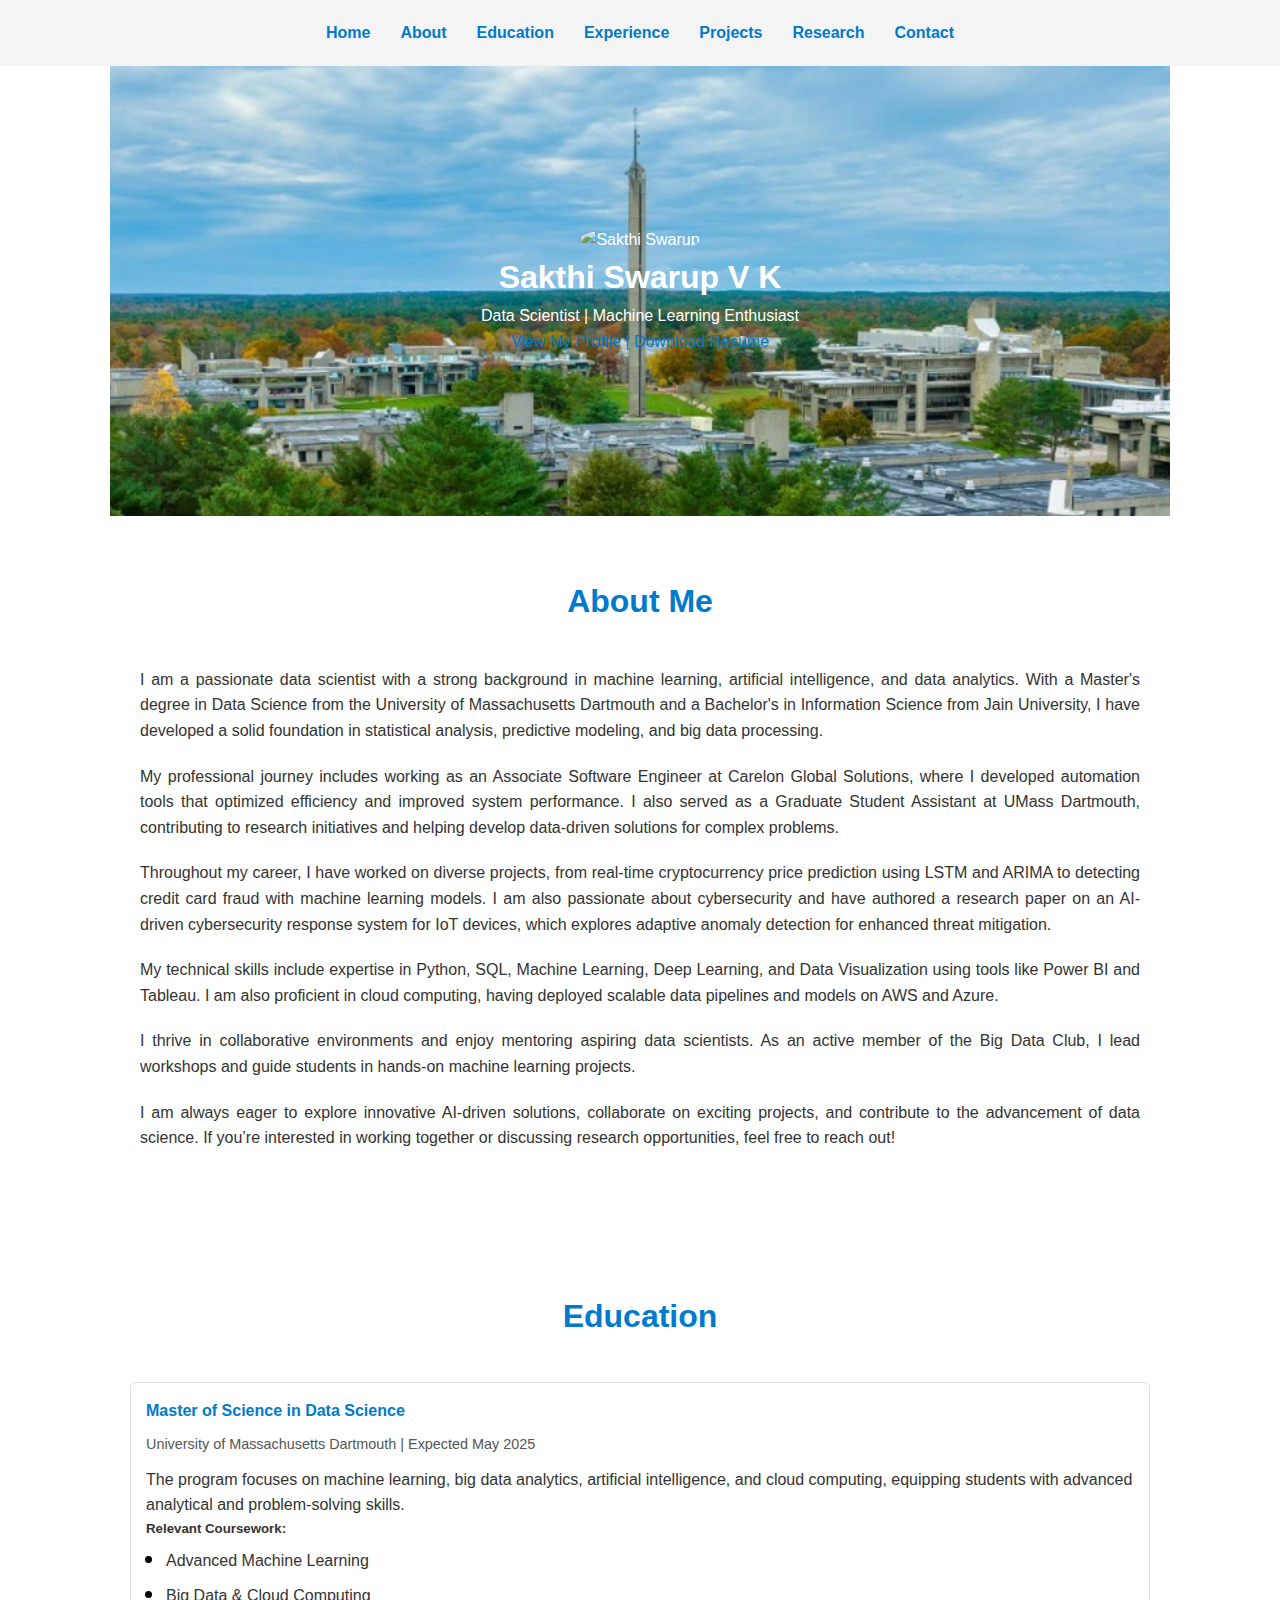
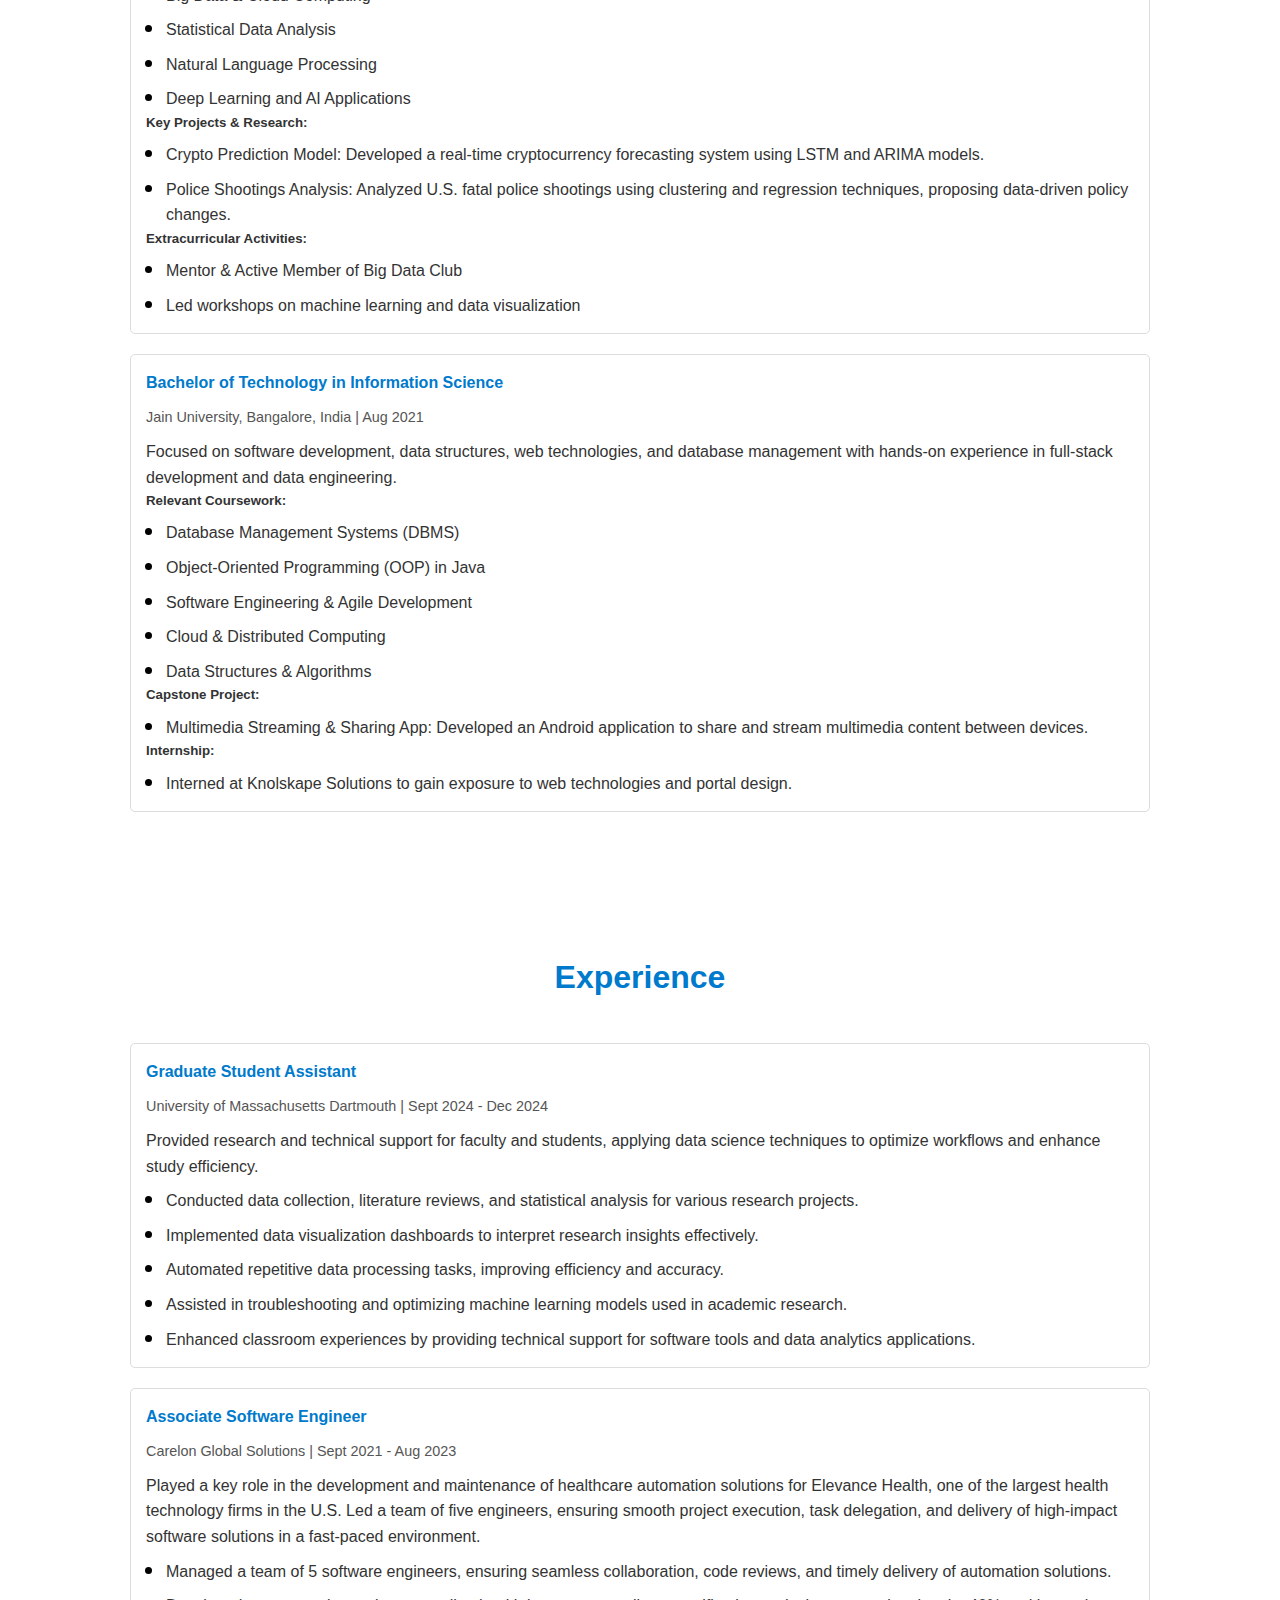
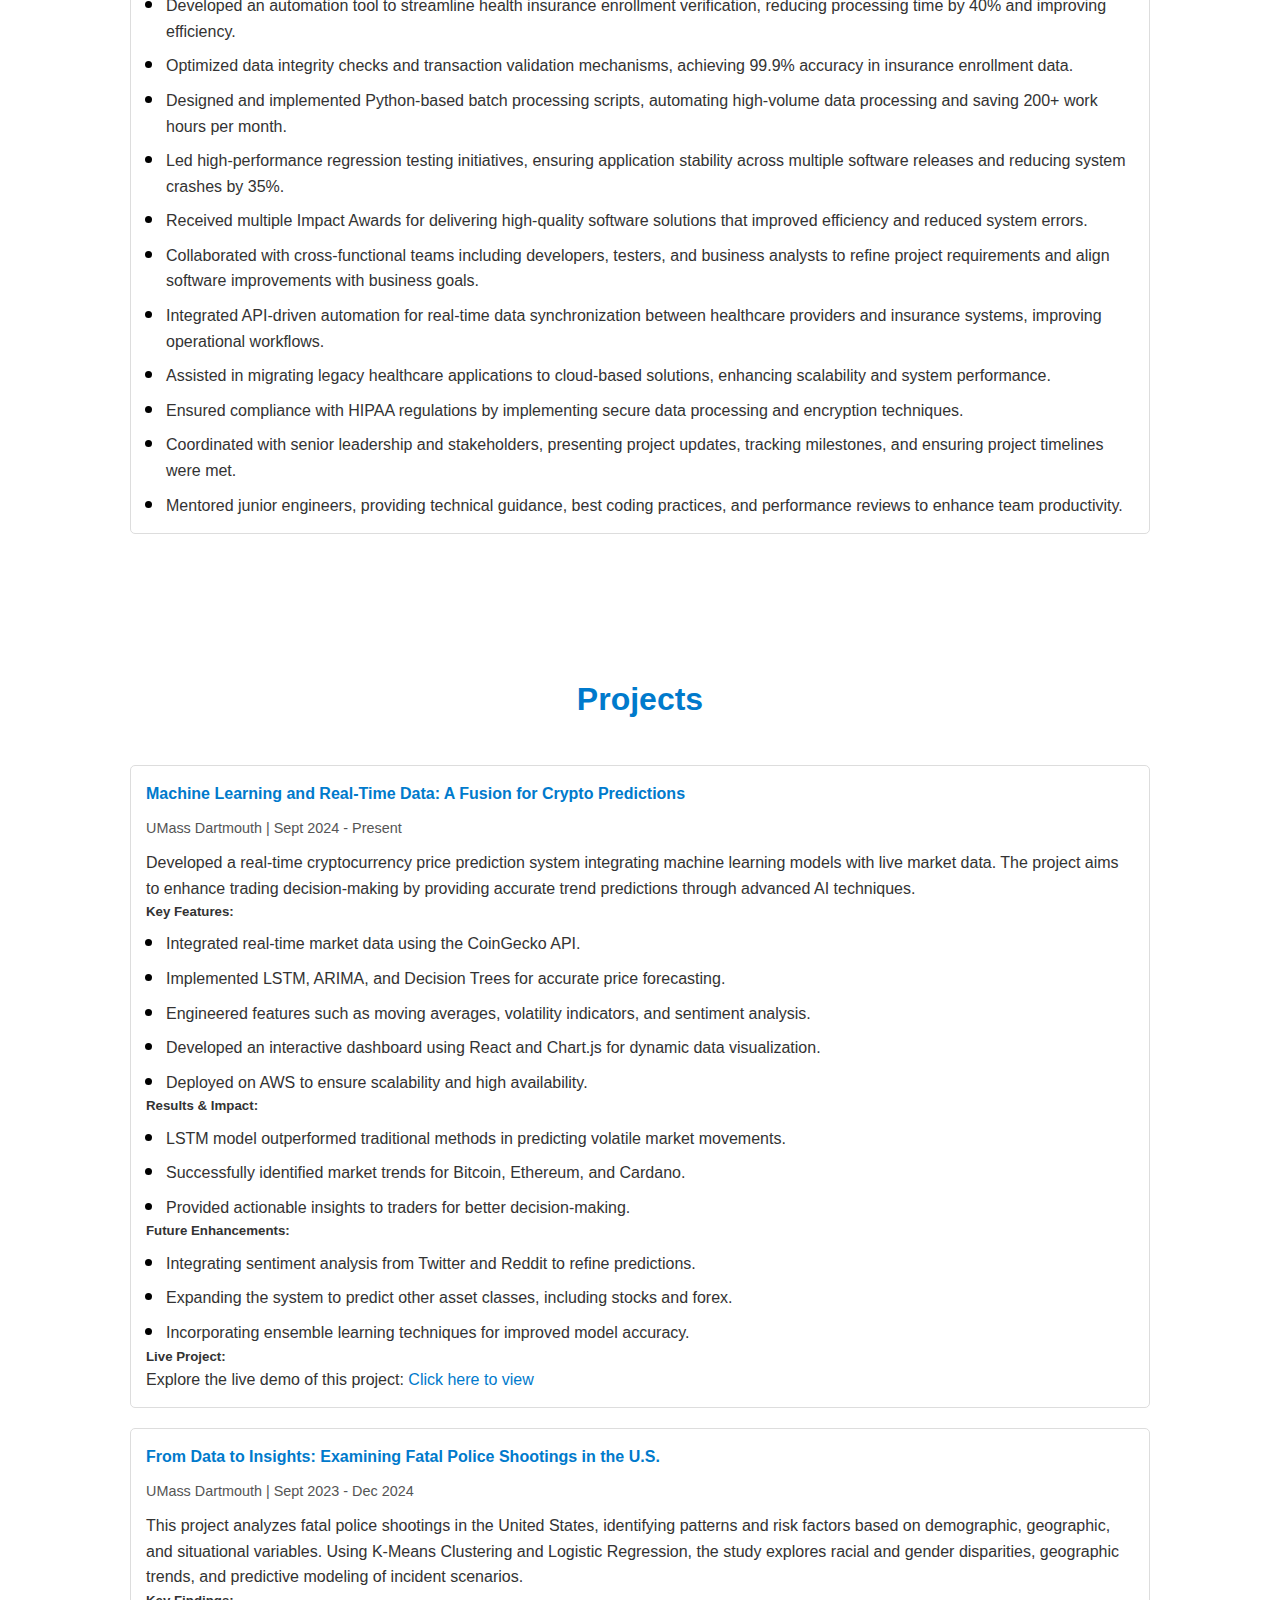
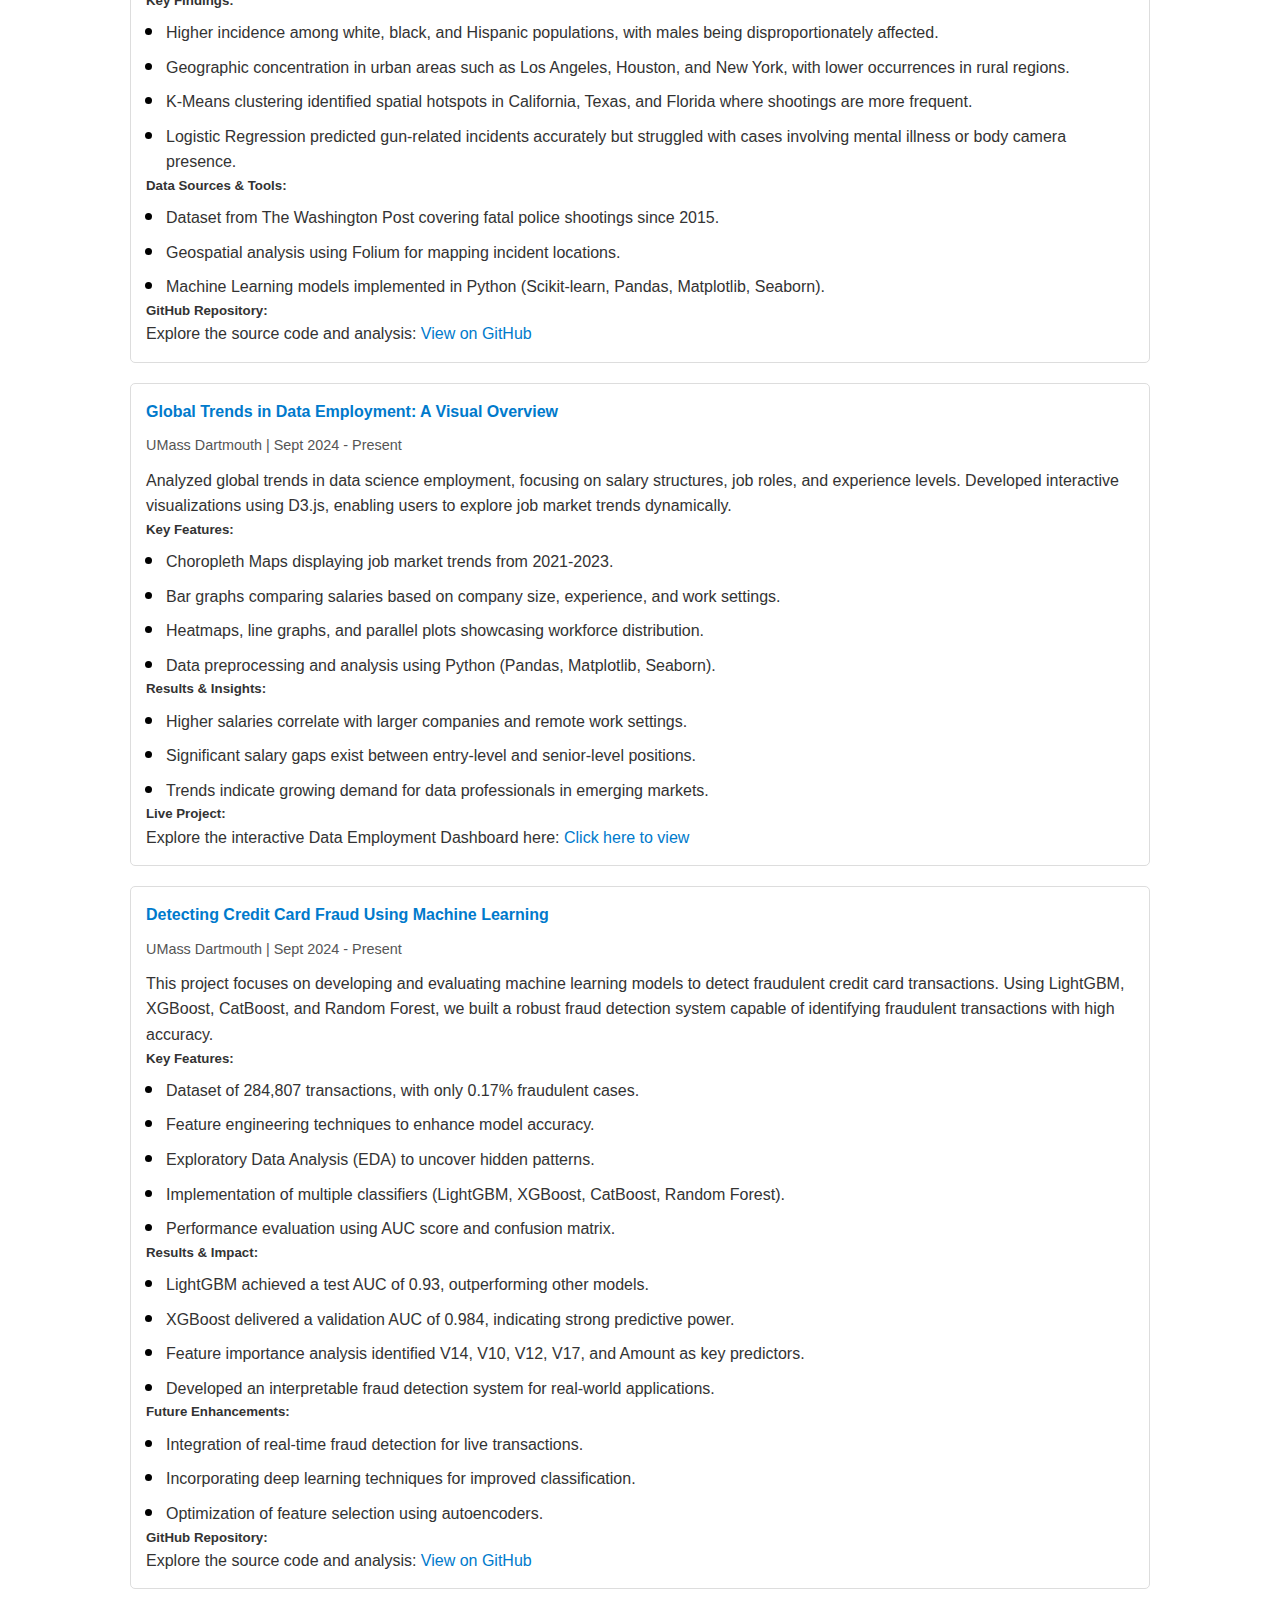
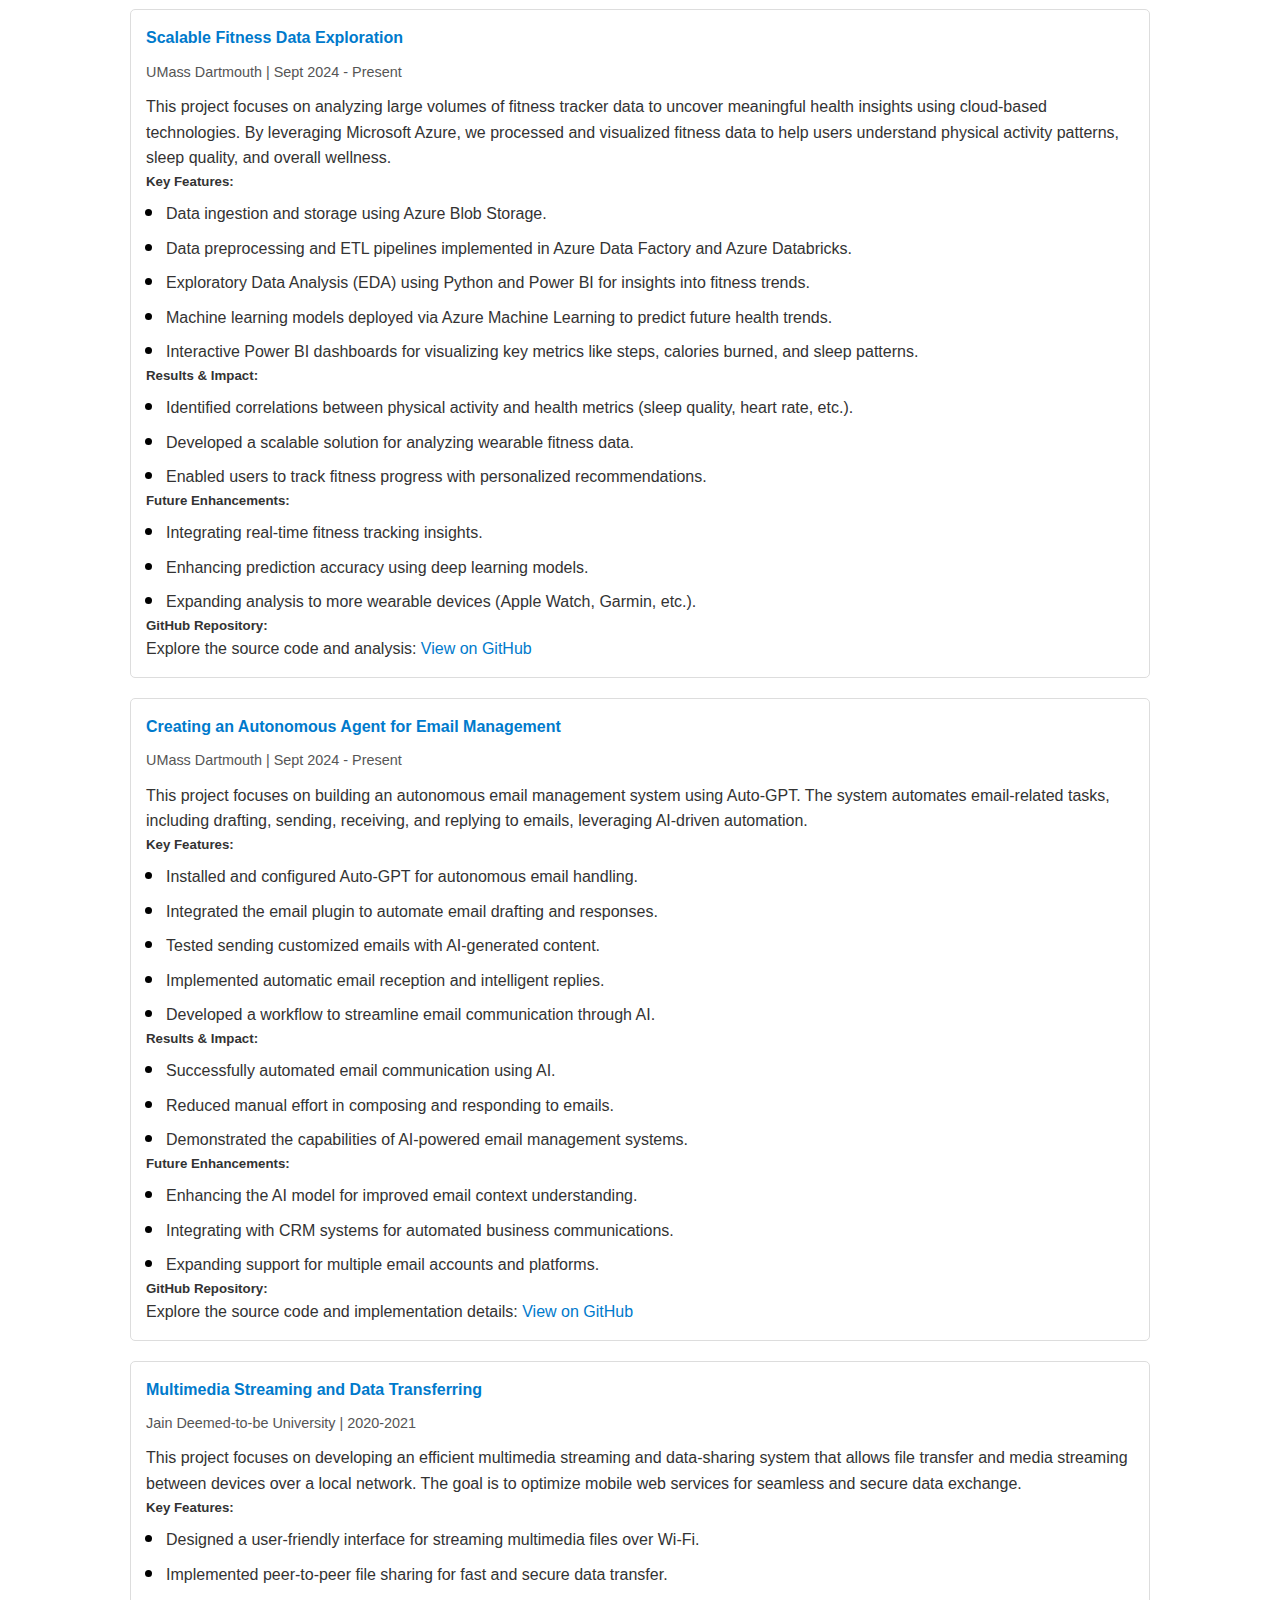
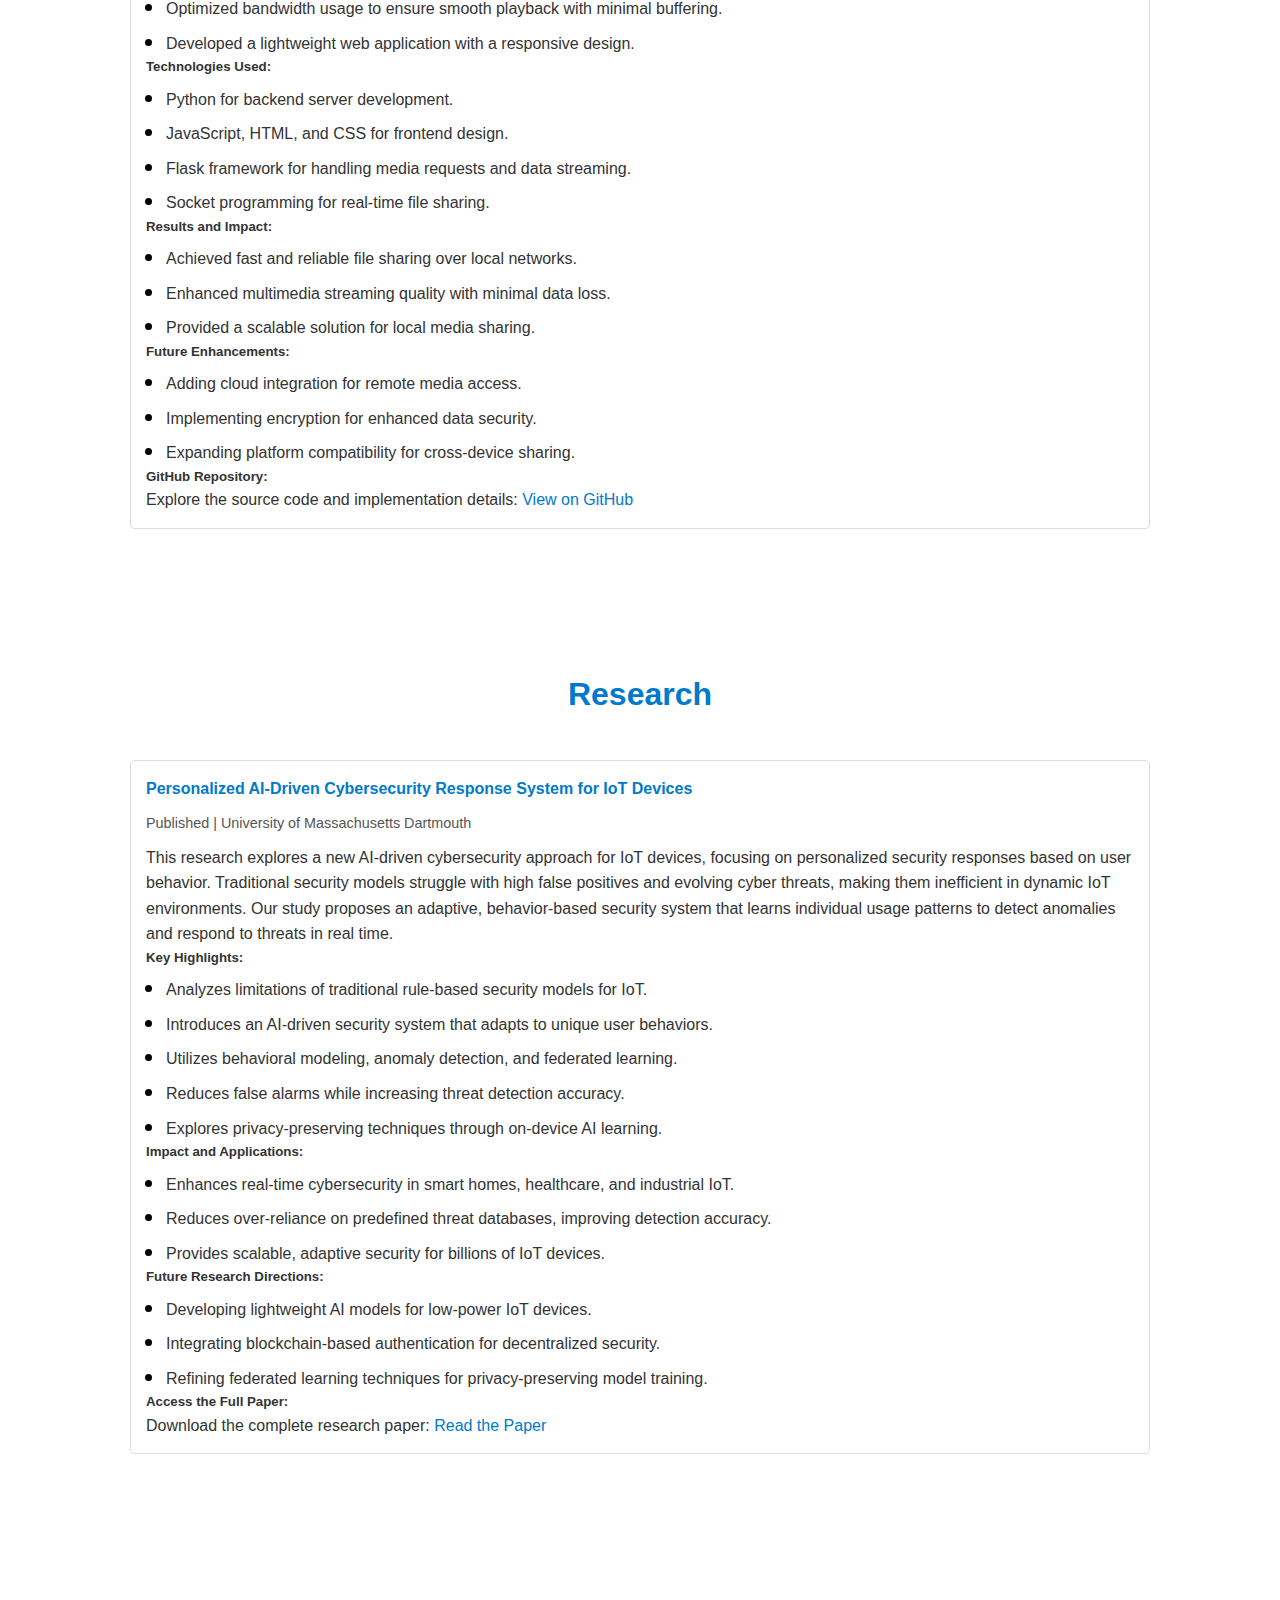
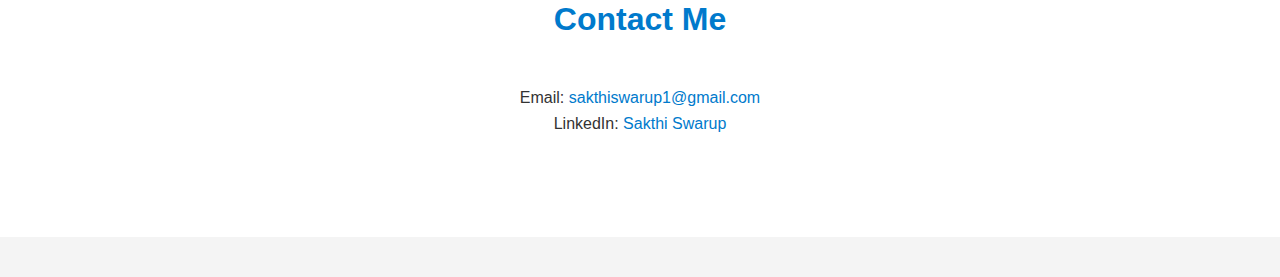
==== index.html @ 108615e3 "2 Commit" ====
<!DOCTYPE html>
<html lang="en">
<head>
  <meta charset="UTF-8" />
  <meta name="viewport" content="width=device-width, initial-scale=1" />
  <title>Sakthi Swarup - Portfolio</title>
  <meta name="description" content="Portfolio website for Sakthi Swarup V K" />
  <style>
      html {
    scroll-behavior: smooth;
  }
  #home {
    background: url('1739405555394.jpeg') no-repeat center center;
    background-size: cover;
    height: 50vh; /* Adjust height as needed */
    width: 100%;
    display: flex;
    justify-content: center;
    align-items: center;
    text-align: center;
    color: white; /* Adjust text color for better visibility */
  }
    * {
      margin: 0;
      padding: 0;
      box-sizing: border-box;
    }
    body {
      font-family: Arial, sans-serif;
      line-height: 1.6;
      color: #333;
    }
    a {
      text-decoration: none;
      color: #007acc;
    }
    a:hover {
      text-decoration: underline;
    }
    ul {
      list-style: disc;
    }
    ul li::marker {
    font-size: 1.5em; /* Increases bullet size */
    color: black; /* Ensures visibility */
  }
    img {
      max-width: 100%;
      height: auto;
    }
    /* Navigation */
    header {
      background: #f4f4f4;
      padding: 20px 0;
      position: sticky;
      top: 0;
      z-index: 1000;
    }
    nav ul {
      display: flex;
      justify-content: center;
    }
    nav ul li {
        list-style: none;
      margin: 0 15px;
    }
    nav ul li a {
      font-weight: bold;
      font-size: 1rem;
    }
    /* Sections */
    section {
      padding: 60px 20px;
      max-width: 1060px;
      margin: 0 auto;
    }
    section h2 {
      text-align: center;
      margin-bottom: 40px;
      font-size: 2rem;
      color: #007acc;
    }
    #about p {
      max-width: 1000px;
      margin: 0 auto 20px auto;
      text-align: justify;
    }
    /* Resume Section */
    .resume-item {
      margin-bottom: 20px;
      padding: 15px;
      border: 1px solid #ddd;
      border-radius: 5px;
    }
    .resume-item h4 {
      color: #007acc;
      margin-bottom: 10px;
    }
    .resume-item span {
      display: block;
      font-size: 0.9rem;
      color: #555;
      margin-bottom: 10px;
    }
    .resume-item ul {
      margin-left: 20px;
    }
    /* Footer */
    footer {
      background: #f4f4f4;
      text-align: center;
      padding: 20px 0;
      margin-top: 40px;
      font-size: 0.9rem;
      color: #555;
    }

    #home .btn:hover {
    background: #f6f7f8;
  }

  </style>
  <script>
    document.querySelectorAll('a[href^="#"]').forEach(anchor => {
      anchor.addEventListener('click', function (e) {
        e.preventDefault();
        document.querySelector(this.getAttribute('href')).scrollIntoView({
          behavior: 'smooth',
          block: 'start'
        });
      });
    });
  </script>
</head>
<body>
    
  <!-- Navigation -->
  <header>
    <nav>
      <ul>
        <li><a href="#home">Home</a></li>
        <li><a href="#about">About</a></li>
        <li><a href="#education">Education</a></li>
        <li><a href="#resume">Experience</a></li>
        <li><a href="#projects">Projects</a></li>
        <li><a href="#research">Research</li>
        <li><a href="#contact">Contact</a></li>
      </ul>
    </nav>
  </header>

  <!-- Home Section -->
  <section id="home">
    <div class="hero" style="text-align:center;">
      <img src="shakti Swaroop 3.jpg" alt="Sakthi Swarup" width="150" height="150" style="border-radius: 50%;"/>
      <h1>Sakthi Swarup V K</h1>
      <p>Data Scientist | Machine Learning Enthusiast</p>
      <a href="#education" class="btn">View My Profile |</a>
      <a href="SakthiSwarup_Resume 2.docx" download class="btn">Download Resume</a>
    </div>
  </section>

  <!-- About Section -->
  <section id="about">
    <h2>About Me</h2>
    <p>
      I am a passionate data scientist with a strong background in machine learning, artificial intelligence, and data analytics. 
      With a Master's degree in Data Science from the University of Massachusetts Dartmouth and a Bachelor's in Information Science from Jain University, 
      I have developed a solid foundation in statistical analysis, predictive modeling, and big data processing.
    </p>
    <p>
      My professional journey includes working as an Associate Software Engineer at Carelon Global Solutions, where I developed automation tools that optimized efficiency and improved system performance. 
      I also served as a Graduate Student Assistant at UMass Dartmouth, contributing to research initiatives and helping develop data-driven solutions for complex problems.
    </p>
    <p>
      Throughout my career, I have worked on diverse projects, from real-time cryptocurrency price prediction using LSTM and ARIMA to detecting credit card fraud with machine learning models. 
      I am also passionate about cybersecurity and have authored a research paper on an AI-driven cybersecurity response system for IoT devices, 
      which explores adaptive anomaly detection for enhanced threat mitigation.
    </p>
    <p>
      My technical skills include expertise in Python, SQL, Machine Learning, Deep Learning, and Data Visualization using tools like Power BI and Tableau. 
      I am also proficient in cloud computing, having deployed scalable data pipelines and models on AWS and Azure.
    </p>
    <p>
      I thrive in collaborative environments and enjoy mentoring aspiring data scientists. 
      As an active member of the Big Data Club, I lead workshops and guide students in hands-on machine learning projects.
    </p>
    <p>
      I am always eager to explore innovative AI-driven solutions, collaborate on exciting projects, and contribute to the advancement of data science. 
      If you’re interested in working together or discussing research opportunities, feel free to reach out!
    </p>

  </section>
  

    <!-- Education Section -->
    <section id="education">
        <h2>Education</h2>
      
        <div class="resume-item">
          <h4>Master of Science in Data Science</h4>
          <span>University of Massachusetts Dartmouth | Expected May 2025</span>
          <p>
            The program focuses on machine learning, big data analytics, artificial intelligence, and cloud computing, equipping students with advanced analytical and problem-solving skills.
          </p>
          <h5>Relevant Coursework:</h5>
          <ul>
            <li>Advanced Machine Learning</li>
            <li>Big Data & Cloud Computing</li>
            <li>Statistical Data Analysis</li>
            <li>Natural Language Processing</li>
            <li>Deep Learning and AI Applications</li>
          </ul>
          <h5>Key Projects & Research:</h5>
          <ul>
            <li>Crypto Prediction Model: Developed a real-time cryptocurrency forecasting system using LSTM and ARIMA models.</li>
            <li>Police Shootings Analysis: Analyzed U.S. fatal police shootings using clustering and regression techniques, proposing data-driven policy changes.</li>
          </ul>
          <h5>Extracurricular Activities:</h5>
          <ul>
            <li>Mentor & Active Member of Big Data Club</li>
            <li>Led workshops on machine learning and data visualization</li>
          </ul>
        </div>
      
        <div class="resume-item">
          <h4>Bachelor of Technology in Information Science</h4>
          <span>Jain University, Bangalore, India | Aug 2021</span>
          <p>
            Focused on software development, data structures, web technologies, and database management with hands-on experience in full-stack development and data engineering.
          </p>
          <h5>Relevant Coursework:</h5>
          <ul>
            <li>Database Management Systems (DBMS)</li>
            <li>Object-Oriented Programming (OOP) in Java</li>
            <li>Software Engineering & Agile Development</li>
            <li>Cloud & Distributed Computing</li>
            <li>Data Structures & Algorithms</li>
          </ul>
          <h5>Capstone Project:</h5>
          <ul>
            <li>Multimedia Streaming & Sharing App: Developed an Android application to share and stream multimedia content between devices.</li>
          </ul>
          <h5>Internship:</h5>
          <ul>
            <li>Interned at Knolskape Solutions to gain exposure to web technologies and portal design.</li>
          </ul>
        </div>
      </section>
      


  <!-- Experience Section -->
  <section id="resume">
    <h2>Experience</h2>

    <div class="resume-item">
      <h4>Graduate Student Assistant</h4>
      <span>University of Massachusetts Dartmouth | Sept 2024 - Dec 2024</span>
      <p>
        Provided research and technical support for faculty and students, applying data science techniques to optimize workflows and enhance study efficiency.
      </p>
      <ul>
        <li>Conducted data collection, literature reviews, and statistical analysis for various research projects.</li>
        <li>Implemented data visualization dashboards to interpret research insights effectively.</li>
        <li>Automated repetitive data processing tasks, improving efficiency and accuracy.</li>
        <li>Assisted in troubleshooting and optimizing machine learning models used in academic research.</li>
        <li>Enhanced classroom experiences by providing technical support for software tools and data analytics applications.</li>
      </ul>
    </div>

    <div class="resume-item">
        <h4>Associate Software Engineer</h4>
        <span>Carelon Global Solutions | Sept 2021 - Aug 2023</span>
        <p>
          Played a key role in the development and maintenance of healthcare automation solutions for Elevance Health, one of the largest health technology firms in the U.S. 
          Led a team of five engineers, ensuring smooth project execution, task delegation, and delivery of high-impact software solutions in a fast-paced environment.
        </p>
        <ul>
          <li>Managed a team of 5 software engineers, ensuring seamless collaboration, code reviews, and timely delivery of automation solutions.</li>
          <li>Developed an automation tool to streamline health insurance enrollment verification, reducing processing time by 40% and improving efficiency.</li>
          <li>Optimized data integrity checks and transaction validation mechanisms, achieving 99.9% accuracy in insurance enrollment data.</li>
          <li>Designed and implemented Python-based batch processing scripts, automating high-volume data processing and saving 200+ work hours per month.</li>
          <li>Led high-performance regression testing initiatives, ensuring application stability across multiple software releases and reducing system crashes by 35%.</li>
          <li>Received multiple Impact Awards for delivering high-quality software solutions that improved efficiency and reduced system errors.</li>
          <li>Collaborated with cross-functional teams including developers, testers, and business analysts to refine project requirements and align software improvements with business goals.</li>
          <li>Integrated API-driven automation for real-time data synchronization between healthcare providers and insurance systems, improving operational workflows.</li>
          <li>Assisted in migrating legacy healthcare applications to cloud-based solutions, enhancing scalability and system performance.</li>
          <li>Ensured compliance with HIPAA regulations by implementing secure data processing and encryption techniques.</li>
          <li>Coordinated with senior leadership and stakeholders, presenting project updates, tracking milestones, and ensuring project timelines were met.</li>
          <li>Mentored junior engineers, providing technical guidance, best coding practices, and performance reviews to enhance team productivity.</li>
        </ul>
      </div>
      
  </section>

  <!-- Projects Section -->
  <section id="projects">
    <h2>Projects</h2>
    <div class="resume-item">
        <h4>Machine Learning and Real-Time Data: A Fusion for Crypto Predictions</h4>
        <span>UMass Dartmouth | Sept 2024 - Present</span>
        <p>
          Developed a real-time cryptocurrency price prediction system integrating machine learning models with live market data. 
          The project aims to enhance trading decision-making by providing accurate trend predictions through advanced AI techniques.
        </p>
        <h5>Key Features:</h5>
        <ul>
          <li>Integrated real-time market data using the CoinGecko API.</li>
          <li>Implemented LSTM, ARIMA, and Decision Trees for accurate price forecasting.</li>
          <li>Engineered features such as moving averages, volatility indicators, and sentiment analysis.</li>
          <li>Developed an interactive dashboard using React and Chart.js for dynamic data visualization.</li>
          <li>Deployed on AWS to ensure scalability and high availability.</li>
        </ul>
        <h5>Results & Impact:</h5>
        <ul>
          <li>LSTM model outperformed traditional methods in predicting volatile market movements.</li>
          <li>Successfully identified market trends for Bitcoin, Ethereum, and Cardano.</li>
          <li>Provided actionable insights to traders for better decision-making.</li>
        </ul>
        <h5>Future Enhancements:</h5>
        <ul>
          <li>Integrating sentiment analysis from Twitter and Reddit to refine predictions.</li>
          <li>Expanding the system to predict other asset classes, including stocks and forex.</li>
          <li>Incorporating ensemble learning techniques for improved model accuracy.</li>
        </ul>
        <h5>Live Project:</h5>
        <p>
          Explore the live demo of this project: 
          <a href="https://cryptocap-lovat.vercel.app/" target="_blank">Click here to view</a>
        </p>
      </div>
      <div class="resume-item">
        <h4>From Data to Insights: Examining Fatal Police Shootings in the U.S.</h4>
        <span>UMass Dartmouth | Sept 2023 - Dec 2024</span>
        <p>
          This project analyzes fatal police shootings in the United States, identifying patterns and risk factors based on demographic, geographic, and situational variables. 
          Using K-Means Clustering and Logistic Regression, the study explores racial and gender disparities, geographic trends, and predictive modeling of incident scenarios.
        </p>
        <h5>Key Findings:</h5>
        <ul>
          <li>Higher incidence among white, black, and Hispanic populations, with males being disproportionately affected.</li>
          <li>Geographic concentration in urban areas such as Los Angeles, Houston, and New York, with lower occurrences in rural regions.</li>
          <li>K-Means clustering identified spatial hotspots in California, Texas, and Florida where shootings are more frequent.</li>
          <li>Logistic Regression predicted gun-related incidents accurately but struggled with cases involving mental illness or body camera presence.</li>
        </ul>
        <h5>Data Sources & Tools:</h5>
        <ul>
          <li>Dataset from The Washington Post covering fatal police shootings since 2015.</li>
          <li>Geospatial analysis using Folium for mapping incident locations.</li>
          <li>Machine Learning models implemented in Python (Scikit-learn, Pandas, Matplotlib, Seaborn).</li>
        </ul>
        <h5>GitHub Repository:</h5>
        <p>
          Explore the source code and analysis: 
          <a href="https://github.com/siddharth00914/Fatal_police_shootings" target="_blank">View on GitHub</a>
        </p>
      </div>

        <div class="resume-item">
          <h4>Global Trends in Data Employment: A Visual Overview</h4>
          <span>UMass Dartmouth | Sept 2024 - Present</span>
          <p>
            Analyzed global trends in data science employment, focusing on salary structures, job roles, and experience levels.
            Developed interactive visualizations using D3.js, enabling users to explore job market trends dynamically.
          </p>
          <h5>Key Features:</h5>
          <ul>
            <li>Choropleth Maps displaying job market trends from 2021-2023.</li>
            <li>Bar graphs comparing salaries based on company size, experience, and work settings.</li>
            <li>Heatmaps, line graphs, and parallel plots showcasing workforce distribution.</li>
            <li>Data preprocessing and analysis using Python (Pandas, Matplotlib, Seaborn).</li>
          </ul>
          <h5>Results & Insights:</h5>
          <ul>
            <li>Higher salaries correlate with larger companies and remote work settings.</li>
            <li>Significant salary gaps exist between entry-level and senior-level positions.</li>
            <li>Trends indicate growing demand for data professionals in emerging markets.</li>
          </ul>
          <h5>Live Project:</h5>
          <p>
            Explore the interactive Data Employment Dashboard here:  
            <a href="https://sakthiswarup18.github.io/Data-Visualization/Dashboard.html" target="_blank">Click here to view</a>
          </p>
        </div>

        <div class="resume-item">
            <h4>Detecting Credit Card Fraud Using Machine Learning</h4>
            <span>UMass Dartmouth | Sept 2024 - Present</span>
            <p>
              This project focuses on developing and evaluating machine learning models to detect fraudulent credit card transactions. 
              Using LightGBM, XGBoost, CatBoost, and Random Forest, we built a robust fraud detection system capable of identifying 
              fraudulent transactions with high accuracy.
            </p>
            <h5>Key Features:</h5>
            <ul>
              <li>Dataset of 284,807 transactions, with only 0.17% fraudulent cases.</li>
              <li>Feature engineering techniques to enhance model accuracy.</li>
              <li>Exploratory Data Analysis (EDA) to uncover hidden patterns.</li>
              <li>Implementation of multiple classifiers (LightGBM, XGBoost, CatBoost, Random Forest).</li>
              <li>Performance evaluation using AUC score and confusion matrix.</li>
            </ul>
            <h5>Results & Impact:</h5>
            <ul>
              <li>LightGBM achieved a test AUC of 0.93, outperforming other models.</li>
              <li>XGBoost delivered a validation AUC of 0.984, indicating strong predictive power.</li>
              <li>Feature importance analysis identified V14, V10, V12, V17, and Amount as key predictors.</li>
              <li>Developed an interpretable fraud detection system for real-world applications.</li>
            </ul>
            <h5>Future Enhancements:</h5>
            <ul>
              <li>Integration of real-time fraud detection for live transactions.</li>
              <li>Incorporating deep learning techniques for improved classification.</li>
              <li>Optimization of feature selection using autoencoders.</li>
            </ul>
            <h5>GitHub Repository:</h5>
            <p>
              Explore the source code and analysis: 
              <a href="YOUR_GITHUB_REPO_LINK" target="_blank">View on GitHub</a>
            </p>
          </div>

          <div class="resume-item">
            <h4>Scalable Fitness Data Exploration</h4>
            <span>UMass Dartmouth | Sept 2024 - Present</span>
            <p>
              This project focuses on analyzing large volumes of fitness tracker data to uncover meaningful health insights using cloud-based technologies.
              By leveraging Microsoft Azure, we processed and visualized fitness data to help users understand physical activity patterns, sleep quality, and overall wellness.
            </p>
            <h5>Key Features:</h5>
            <ul>
              <li>Data ingestion and storage using Azure Blob Storage.</li>
              <li>Data preprocessing and ETL pipelines implemented in Azure Data Factory and Azure Databricks.</li>
              <li>Exploratory Data Analysis (EDA) using Python and Power BI for insights into fitness trends.</li>
              <li>Machine learning models deployed via Azure Machine Learning to predict future health trends.</li>
              <li>Interactive Power BI dashboards for visualizing key metrics like steps, calories burned, and sleep patterns.</li>
            </ul>
            <h5>Results & Impact:</h5>
            <ul>
              <li>Identified correlations between physical activity and health metrics (sleep quality, heart rate, etc.).</li>
              <li>Developed a scalable solution for analyzing wearable fitness data.</li>
              <li>Enabled users to track fitness progress with personalized recommendations.</li>
            </ul>
            <h5>Future Enhancements:</h5>
            <ul>
              <li>Integrating real-time fitness tracking insights.</li>
              <li>Enhancing prediction accuracy using deep learning models.</li>
              <li>Expanding analysis to more wearable devices (Apple Watch, Garmin, etc.).</li>
            </ul>
            <h5>GitHub Repository:</h5>
            <p>
              Explore the source code and analysis: 
              <a href="YOUR_GITHUB_REPO_LINK" target="_blank">View on GitHub</a>
            </p>
          </div>

          <div class="resume-item">
            <h4>Creating an Autonomous Agent for Email Management</h4>
            <span>UMass Dartmouth | Sept 2024 - Present</span>
            <p>
              This project focuses on building an autonomous email management system using Auto-GPT. The system automates email-related tasks, including drafting, sending, receiving, and replying to emails, leveraging AI-driven automation.
            </p>
            <h5>Key Features:</h5>
            <ul>
              <li>Installed and configured Auto-GPT for autonomous email handling.</li>
              <li>Integrated the email plugin to automate email drafting and responses.</li>
              <li>Tested sending customized emails with AI-generated content.</li>
              <li>Implemented automatic email reception and intelligent replies.</li>
              <li>Developed a workflow to streamline email communication through AI.</li>
            </ul>
            <h5>Results & Impact:</h5>
            <ul>
              <li>Successfully automated email communication using AI.</li>
              <li>Reduced manual effort in composing and responding to emails.</li>
              <li>Demonstrated the capabilities of AI-powered email management systems.</li>
            </ul>
            <h5>Future Enhancements:</h5>
            <ul>
              <li>Enhancing the AI model for improved email context understanding.</li>
              <li>Integrating with CRM systems for automated business communications.</li>
              <li>Expanding support for multiple email accounts and platforms.</li>
            </ul>
            <h5>GitHub Repository:</h5>
            <p>
              Explore the source code and implementation details: 
              <a href="YOUR_GITHUB_REPO_LINK" target="_blank">View on GitHub</a>
            </p>
          </div>
          <div class="resume-item">
            <h4>Multimedia Streaming and Data Transferring</h4>
            <span>Jain Deemed-to-be University | 2020-2021</span>
            <p>
              This project focuses on developing an efficient multimedia streaming and data-sharing system that allows file transfer and media streaming between devices over a local network. The goal is to optimize mobile web services for seamless and secure data exchange.
            </p>
            <h5>Key Features:</h5>
            <ul>
              <li>Designed a user-friendly interface for streaming multimedia files over Wi-Fi.</li>
              <li>Implemented peer-to-peer file sharing for fast and secure data transfer.</li>
              <li>Optimized bandwidth usage to ensure smooth playback with minimal buffering.</li>
              <li>Developed a lightweight web application with a responsive design.</li>
            </ul>
            <h5>Technologies Used:</h5>
            <ul>
              <li>Python for backend server development.</li>
              <li>JavaScript, HTML, and CSS for frontend design.</li>
              <li>Flask framework for handling media requests and data streaming.</li>
              <li>Socket programming for real-time file sharing.</li>
            </ul>
            <h5>Results and Impact:</h5>
            <ul>
              <li>Achieved fast and reliable file sharing over local networks.</li>
              <li>Enhanced multimedia streaming quality with minimal data loss.</li>
              <li>Provided a scalable solution for local media sharing.</li>
            </ul>
            <h5>Future Enhancements:</h5>
            <ul>
              <li>Adding cloud integration for remote media access.</li>
              <li>Implementing encryption for enhanced data security.</li>
              <li>Expanding platform compatibility for cross-device sharing.</li>
            </ul>
            <h5>GitHub Repository:</h5>
            <p>
              Explore the source code and implementation details: 
              <a href="YOUR_GITHUB_REPO_LINK" target="_blank">View on GitHub</a>
            </p>
          </div>
      </section>
</section>

<section id="research">
    <h2>Research</h2>
  
    <div class="resume-item">
      <h4>Personalized AI-Driven Cybersecurity Response System for IoT Devices</h4>
      <span>Published | University of Massachusetts Dartmouth</span>
      <p>
        This research explores a new AI-driven cybersecurity approach for IoT devices, focusing on personalized security responses based on user behavior. 
        Traditional security models struggle with high false positives and evolving cyber threats, making them inefficient in dynamic IoT environments. 
        Our study proposes an adaptive, behavior-based security system that learns individual usage patterns to detect anomalies and respond to threats in real time.
      </p>
      <h5>Key Highlights:</h5>
      <ul>
        <li>Analyzes limitations of traditional rule-based security models for IoT.</li>
        <li>Introduces an AI-driven security system that adapts to unique user behaviors.</li>
        <li>Utilizes behavioral modeling, anomaly detection, and federated learning.</li>
        <li>Reduces false alarms while increasing threat detection accuracy.</li>
        <li>Explores privacy-preserving techniques through on-device AI learning.</li>
      </ul>
      <h5>Impact and Applications:</h5>
      <ul>
        <li>Enhances real-time cybersecurity in smart homes, healthcare, and industrial IoT.</li>
        <li>Reduces over-reliance on predefined threat databases, improving detection accuracy.</li>
        <li>Provides scalable, adaptive security for billions of IoT devices.</li>
      </ul>
      <h5>Future Research Directions:</h5>
      <ul>
        <li>Developing lightweight AI models for low-power IoT devices.</li>
        <li>Integrating blockchain-based authentication for decentralized security.</li>
        <li>Refining federated learning techniques for privacy-preserving model training.</li>
      </ul>
      <h5>Access the Full Paper:</h5>
      <p>
        Download the complete research paper: 
        <a href="Personalized AI_Driven Cybersecurity Response System for IoT Devices.pdf" target="_blank">Read the Paper</a>
      </p>
    </div>
  </section>
  
  <!-- Contact Section -->
  <section id="contact">
    <h2>Contact Me</h2>
    <div style="text-align:center;">
      <p>Email: <a href="mailto:sakthiswarup1@gmail.com">sakthiswarup1@gmail.com</a></p>
      <p>LinkedIn: <a href="https://www.linkedin.com/in/sakthi-swarup" target="_blank">Sakthi Swarup</a></p>
    </div>
  </section>

  <!-- Footer -->
  <footer>
    
  </footer>
</body>
</html>
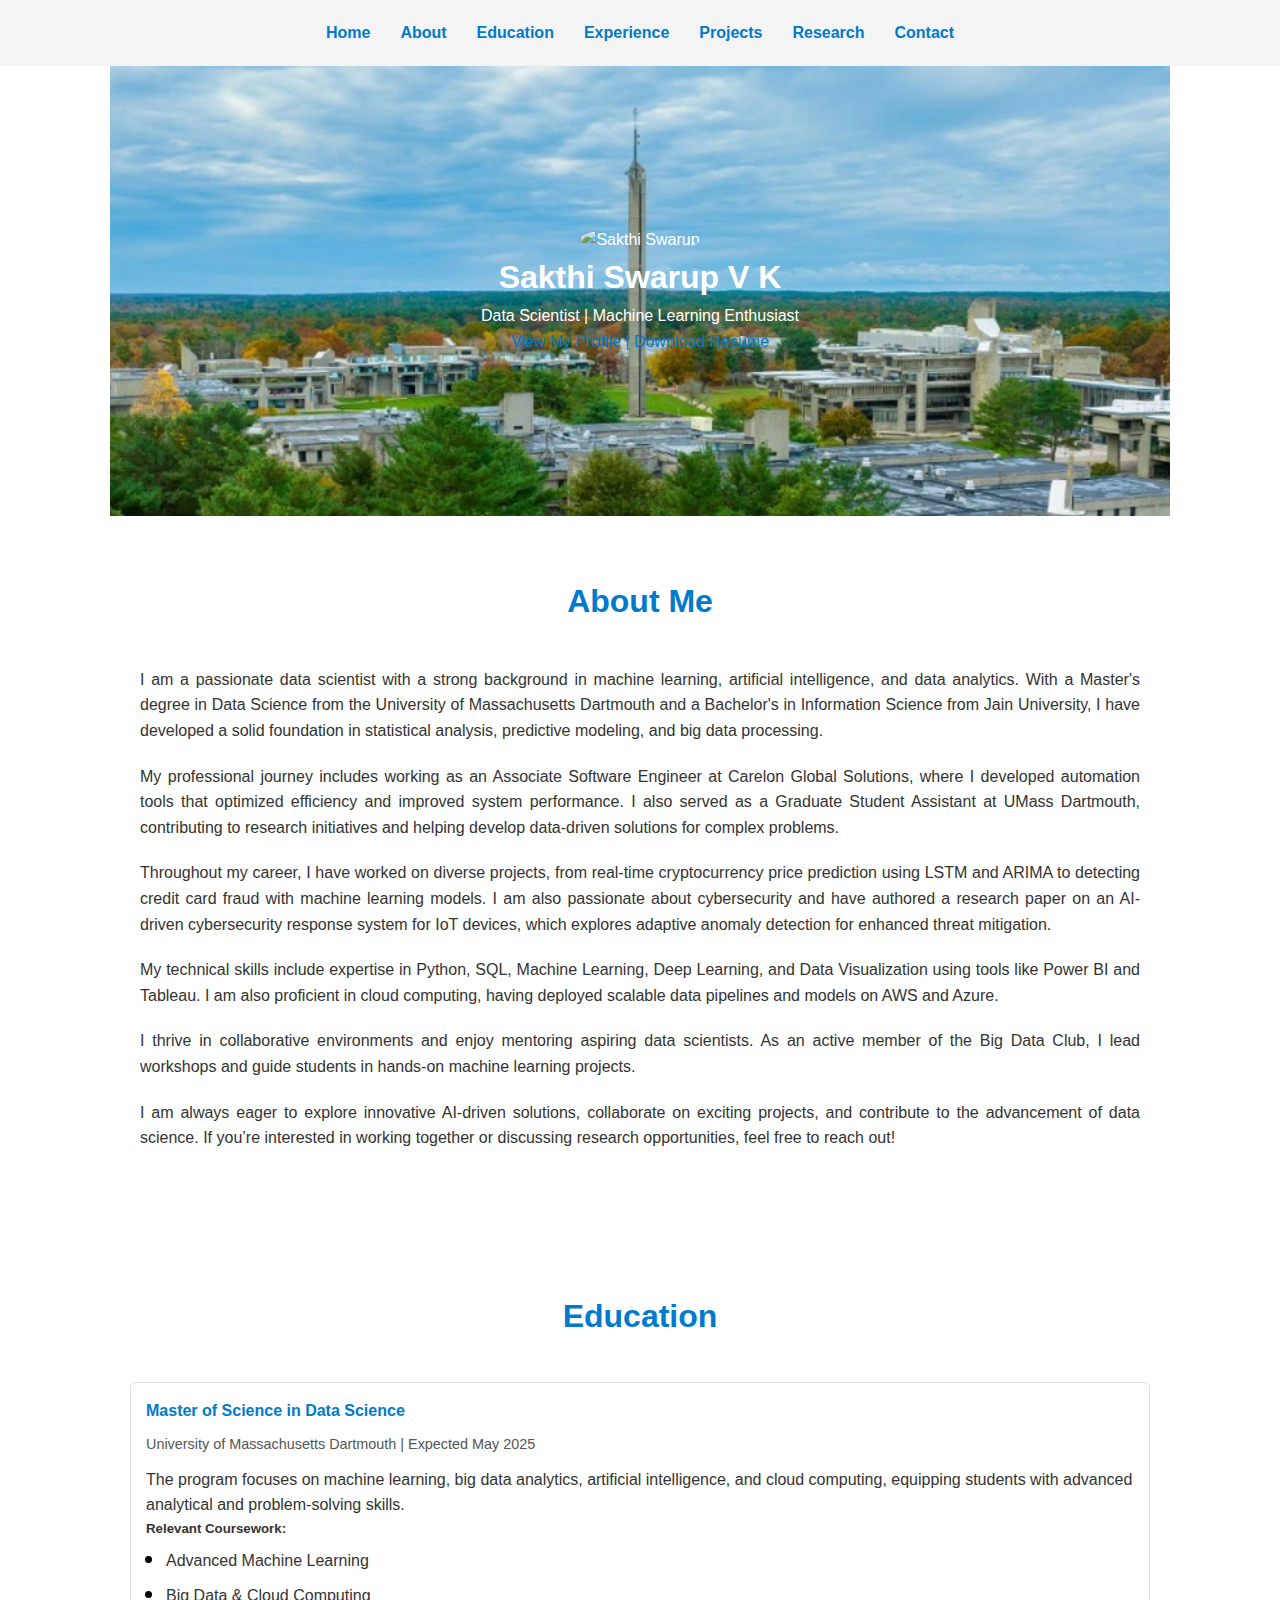
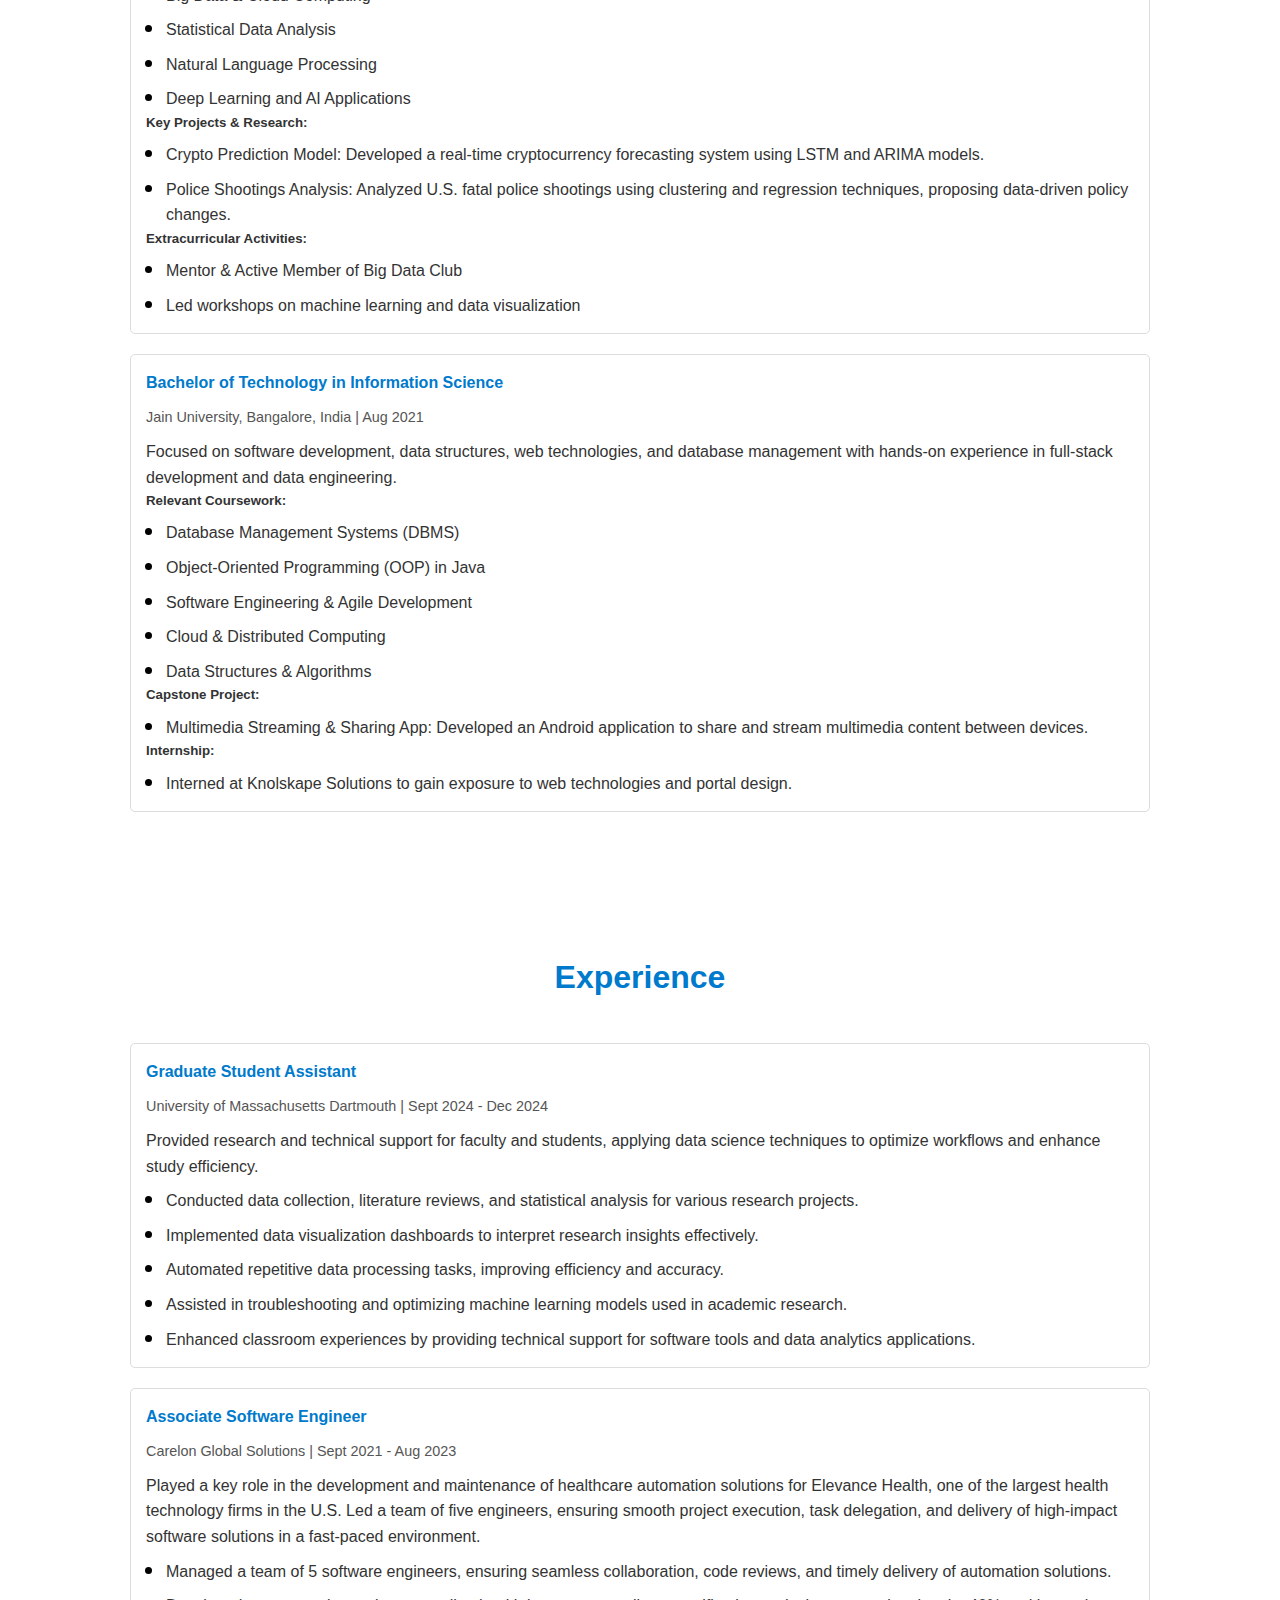
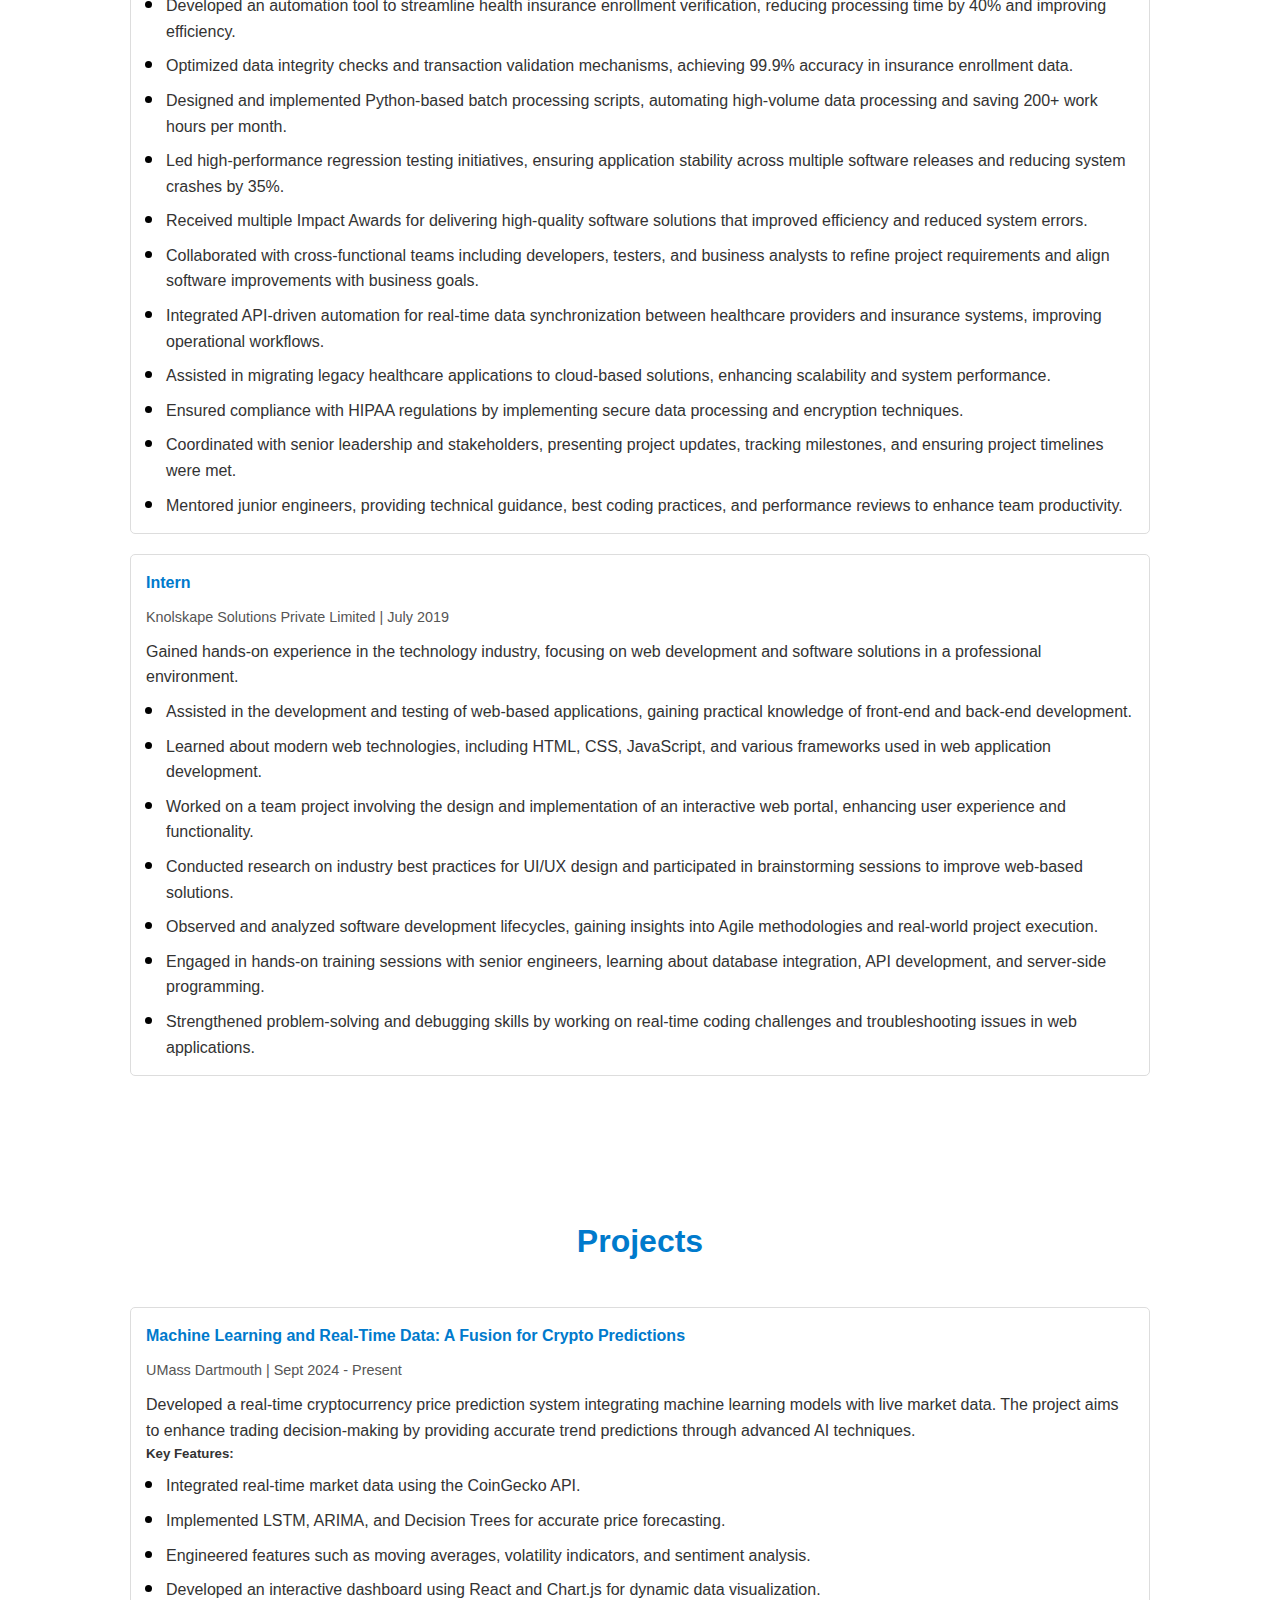
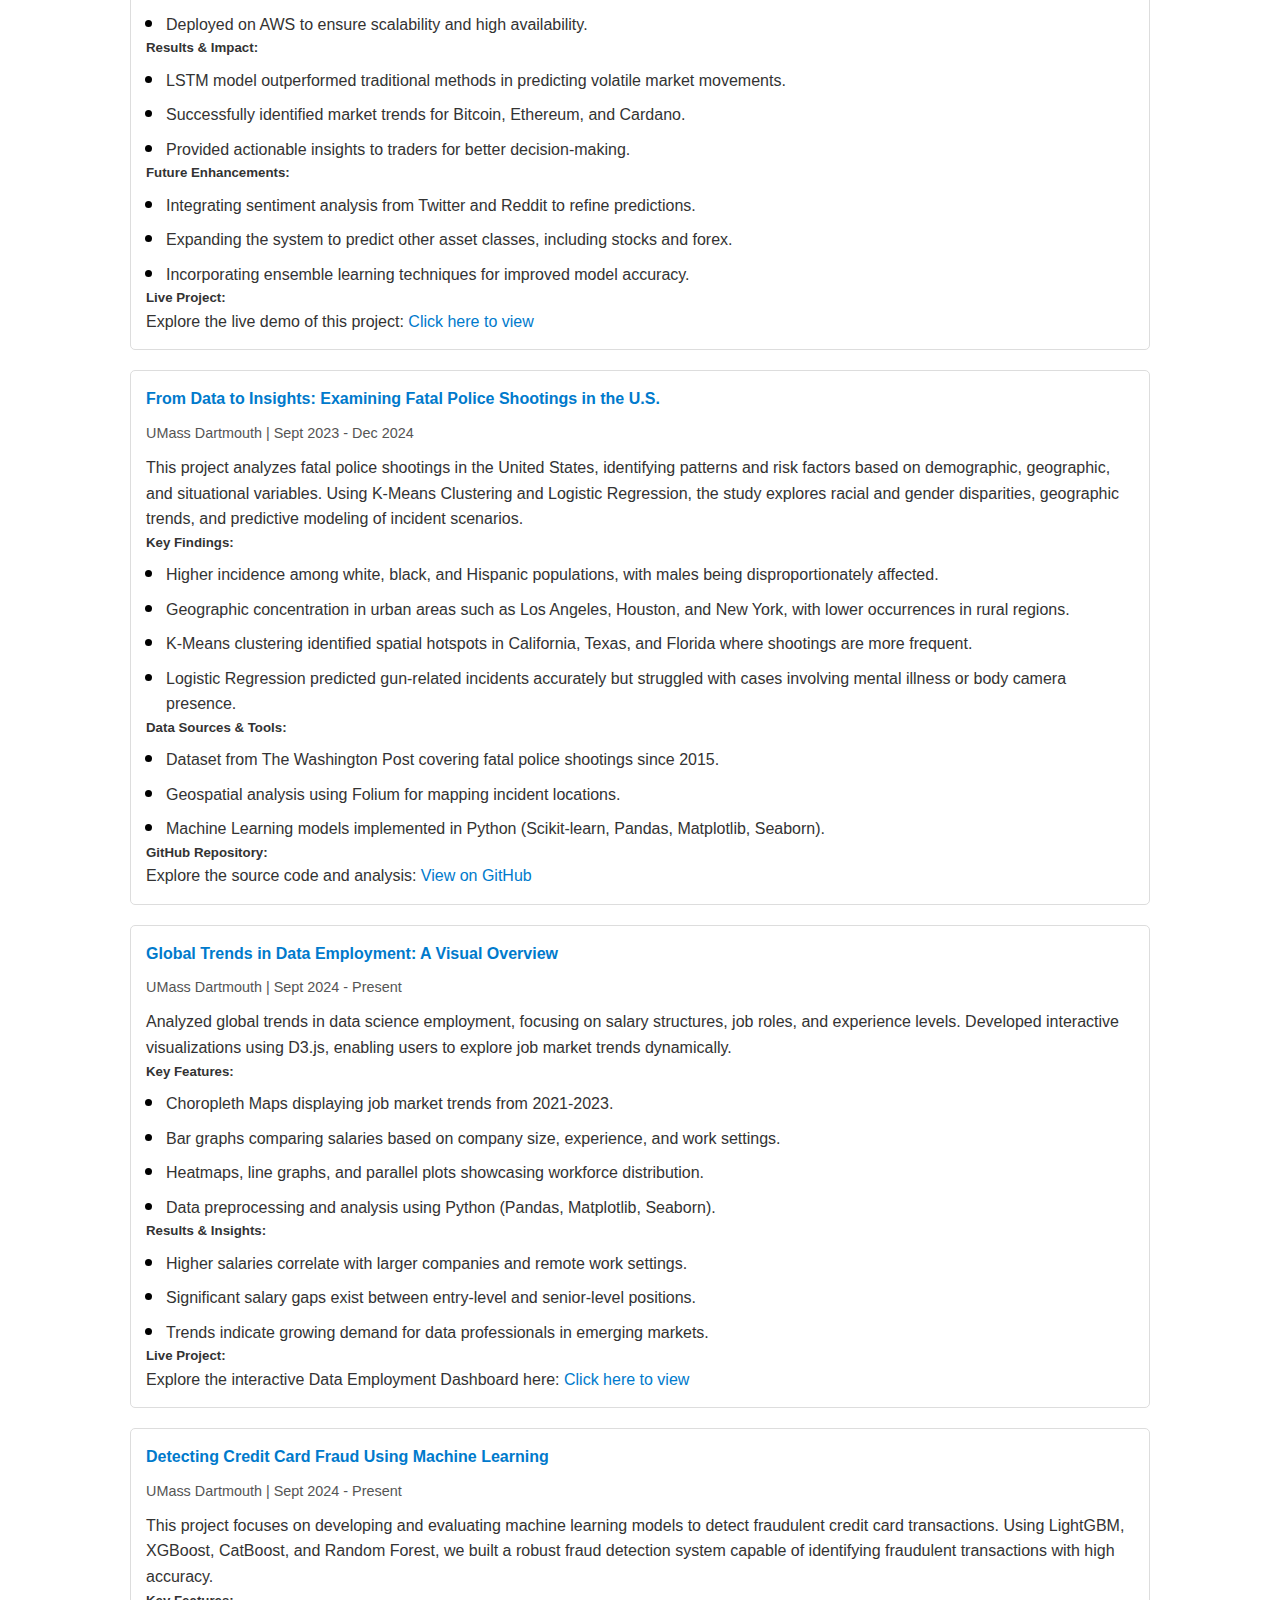
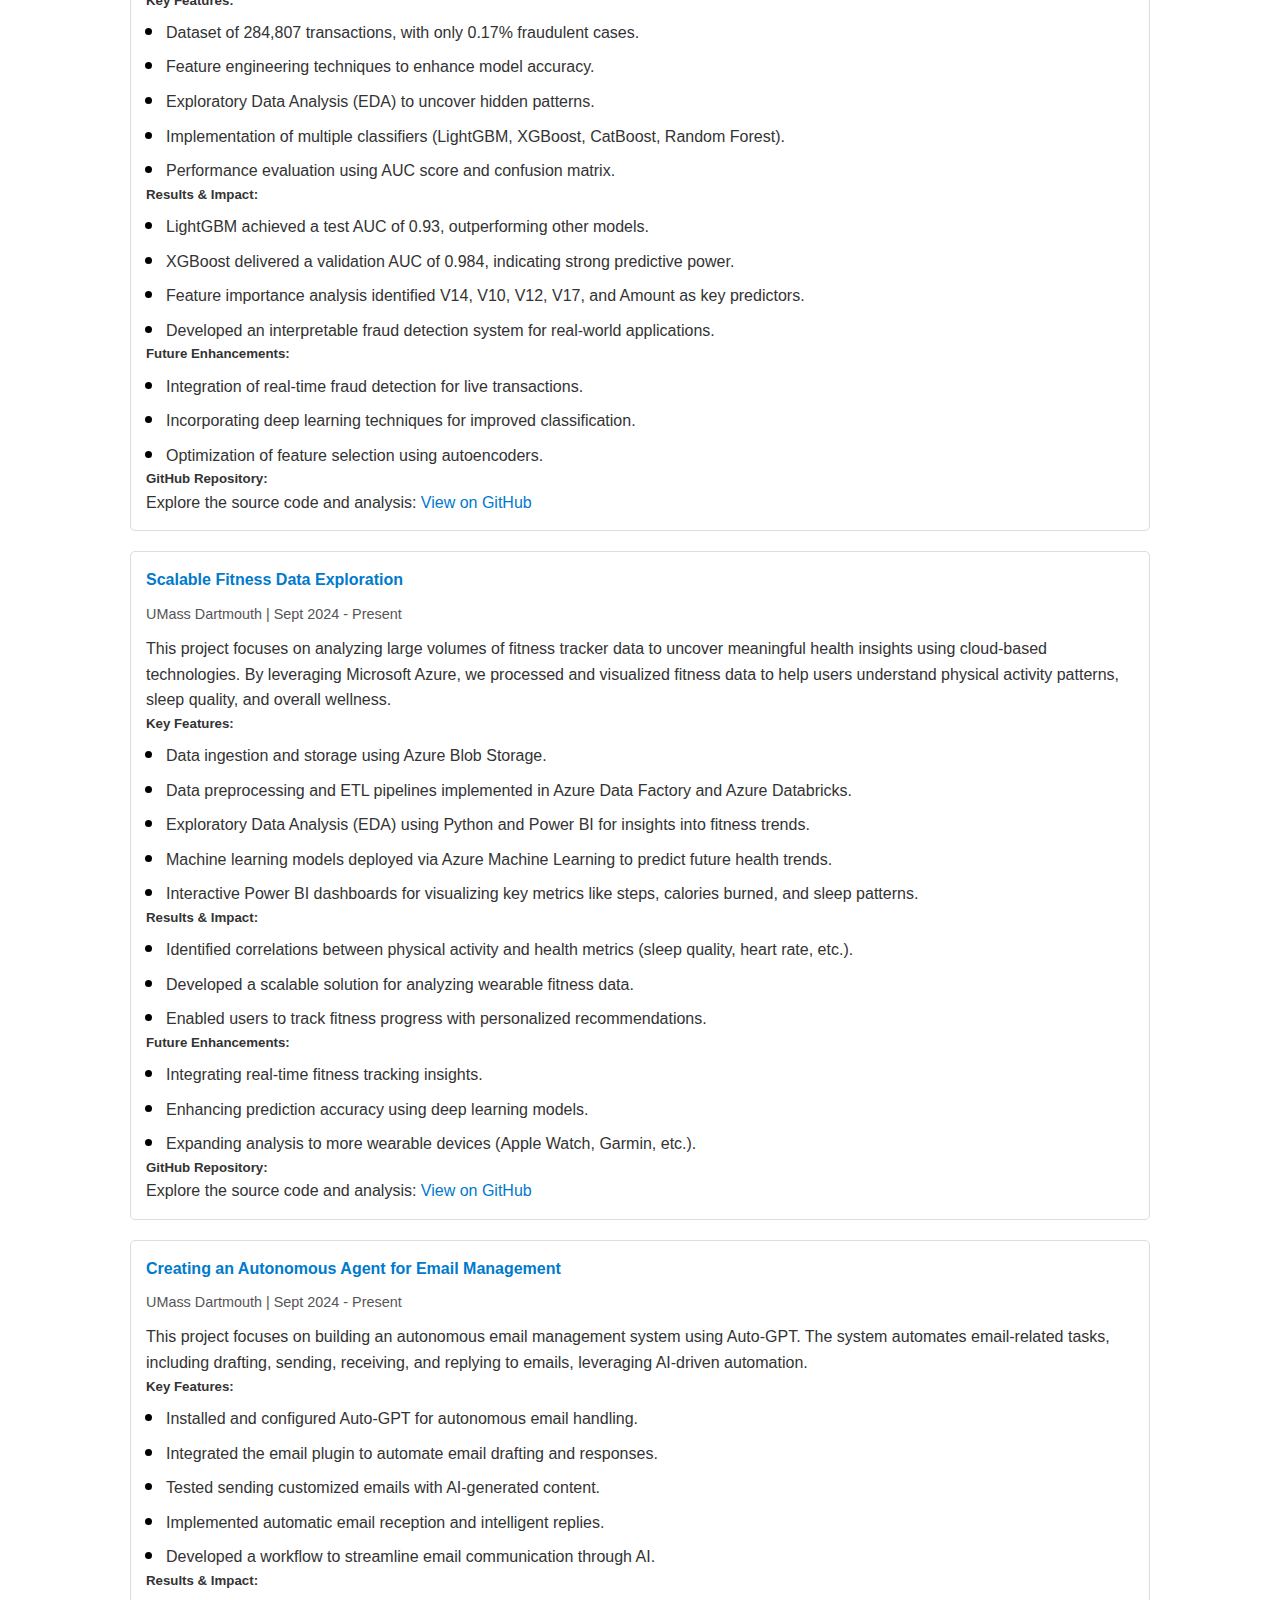
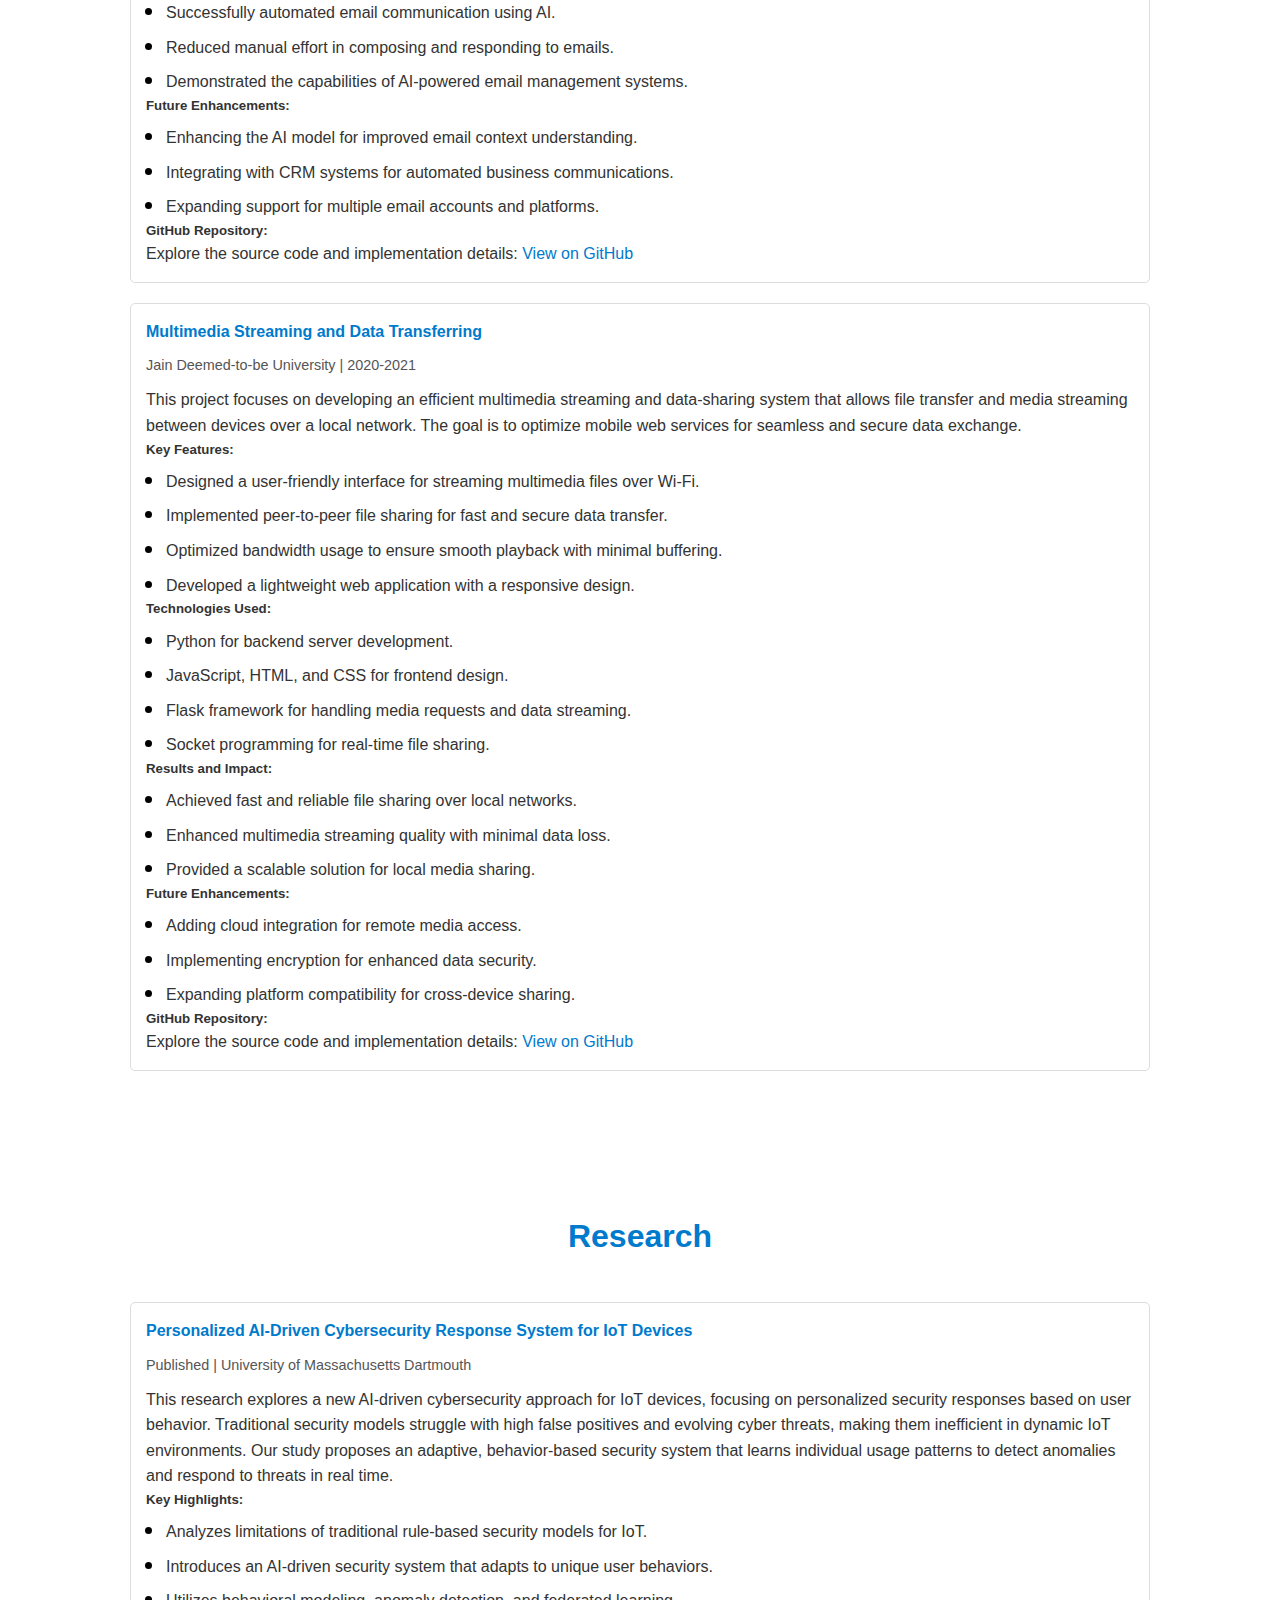
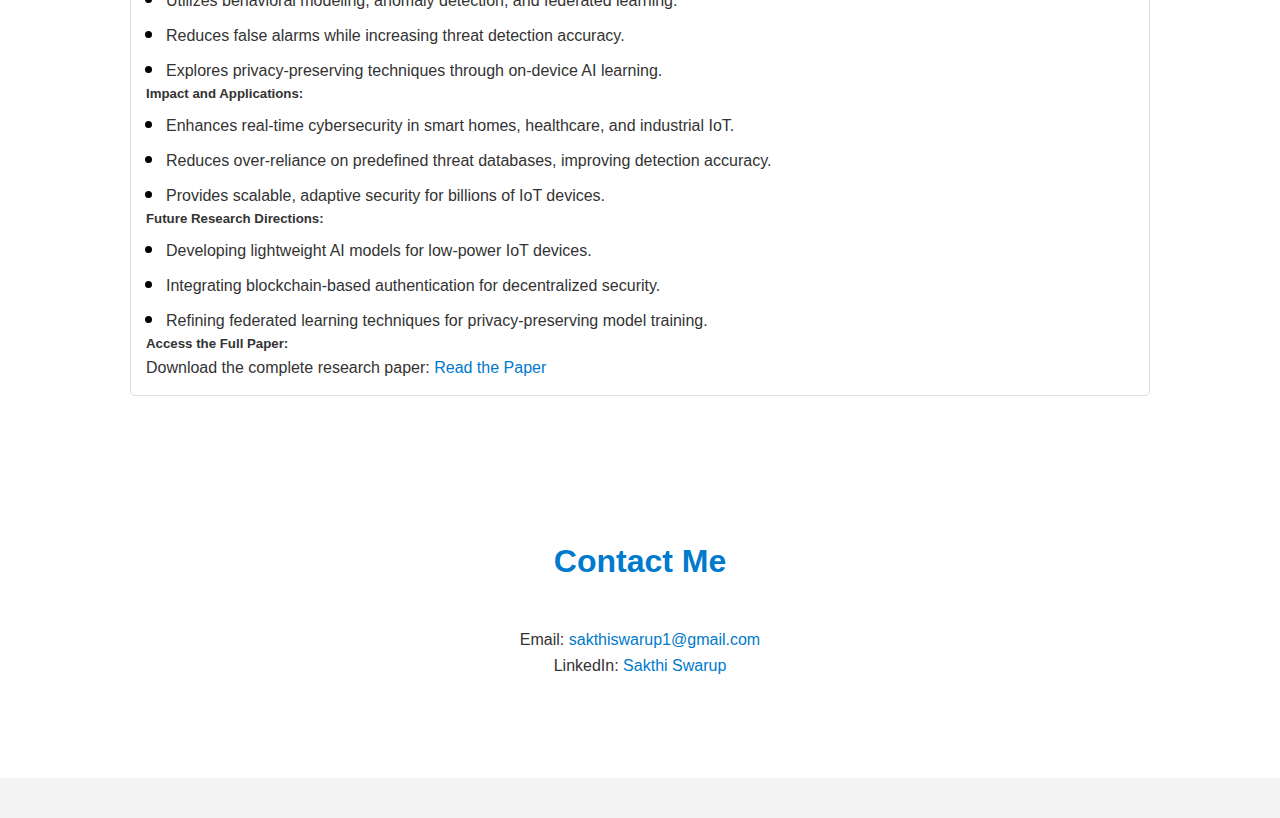
==== commit d7ae60f4: "Commit" ====
--- a/index.html
+++ b/index.html
@@ -2,7 +2,7 @@
 <html lang="en">
 <head>
   <meta charset="UTF-8" />
-  <meta name="viewport" content="width=device-width, initial-scale=1" />
+  <meta name="viewport" content="width=device-width, initial-scale=1.0" />
   <title>Sakthi Swarup - Portfolio</title>
   <meta name="description" content="Portfolio website for Sakthi Swarup V K" />
   <style>
@@ -141,7 +141,7 @@
         <li><a href="#home">Home</a></li>
         <li><a href="#about">About</a></li>
         <li><a href="#education">Education</a></li>
-        <li><a href="#resume">Experience</a></li>
+        <li><a href="#experience">Experience</a></li>
         <li><a href="#projects">Projects</a></li>
         <li><a href="#research">Research</li>
         <li><a href="#contact">Contact</a></li>
@@ -251,7 +251,7 @@
 
 
   <!-- Experience Section -->
-  <section id="resume">
+  <section id="experience">
     <h2>Experience</h2>
 
     <div class="resume-item">
@@ -292,6 +292,23 @@
         </ul>
       </div>
       
+      <div class="resume-item">
+        <h4>Intern</h4>
+        <span>Knolskape Solutions Private Limited | July 2019</span>
+        <p>
+            Gained hands-on experience in the technology industry, focusing on web development and software solutions in a professional environment.
+        </p>
+        <ul>
+            <li>Assisted in the development and testing of web-based applications, gaining practical knowledge of front-end and back-end development.</li>
+            <li>Learned about modern web technologies, including HTML, CSS, JavaScript, and various frameworks used in web application development.</li>
+            <li>Worked on a team project involving the design and implementation of an interactive web portal, enhancing user experience and functionality.</li>
+            <li>Conducted research on industry best practices for UI/UX design and participated in brainstorming sessions to improve web-based solutions.</li>
+            <li>Observed and analyzed software development lifecycles, gaining insights into Agile methodologies and real-world project execution.</li>
+            <li>Engaged in hands-on training sessions with senior engineers, learning about database integration, API development, and server-side programming.</li>
+            <li>Strengthened problem-solving and debugging skills by working on real-time coding challenges and troubleshooting issues in web applications.</li>
+        </ul>
+    </div>
+    
   </section>
 
   <!-- Projects Section -->
@@ -353,7 +370,7 @@
         <h5>GitHub Repository:</h5>
         <p>
           Explore the source code and analysis: 
-          <a href="https://github.com/siddharth00914/Fatal_police_shootings" target="_blank">View on GitHub</a>
+          <a href="https://github.com/sakthiswarup18/Fatal-Police-shootings" target="_blank">View on GitHub</a>
         </p>
       </div>
 
@@ -416,7 +433,7 @@
             <h5>GitHub Repository:</h5>
             <p>
               Explore the source code and analysis: 
-              <a href="YOUR_GITHUB_REPO_LINK" target="_blank">View on GitHub</a>
+              <a href="https://github.com/sakthiswarup18/sakthiswarup18-Detecting-Credit-Card-Fraud-Using-Machine-Learning" target="_blank">View on GitHub</a>
             </p>
           </div>
 
@@ -450,7 +467,7 @@
             <h5>GitHub Repository:</h5>
             <p>
               Explore the source code and analysis: 
-              <a href="YOUR_GITHUB_REPO_LINK" target="_blank">View on GitHub</a>
+              <a href="https://github.com/sakthiswarup18/Scalable-Fitness-Data-Exploration" target="_blank">View on GitHub</a>
             </p>
           </div>
 
@@ -483,7 +500,7 @@
             <h5>GitHub Repository:</h5>
             <p>
               Explore the source code and implementation details: 
-              <a href="YOUR_GITHUB_REPO_LINK" target="_blank">View on GitHub</a>
+              <a href="https://github.com/sakthiswarup18/Creating-an-Autonomous-Agent-for-Email-Management" target="_blank">View on GitHub</a>
             </p>
           </div>
           <div class="resume-item">
@@ -521,7 +538,7 @@
             <h5>GitHub Repository:</h5>
             <p>
               Explore the source code and implementation details: 
-              <a href="YOUR_GITHUB_REPO_LINK" target="_blank">View on GitHub</a>
+              <a href="https://github.com/sakthiswarup18/Multimedia-Streaming-and-Data-Transferring" target="_blank">View on GitHub</a>
             </p>
           </div>
       </section>
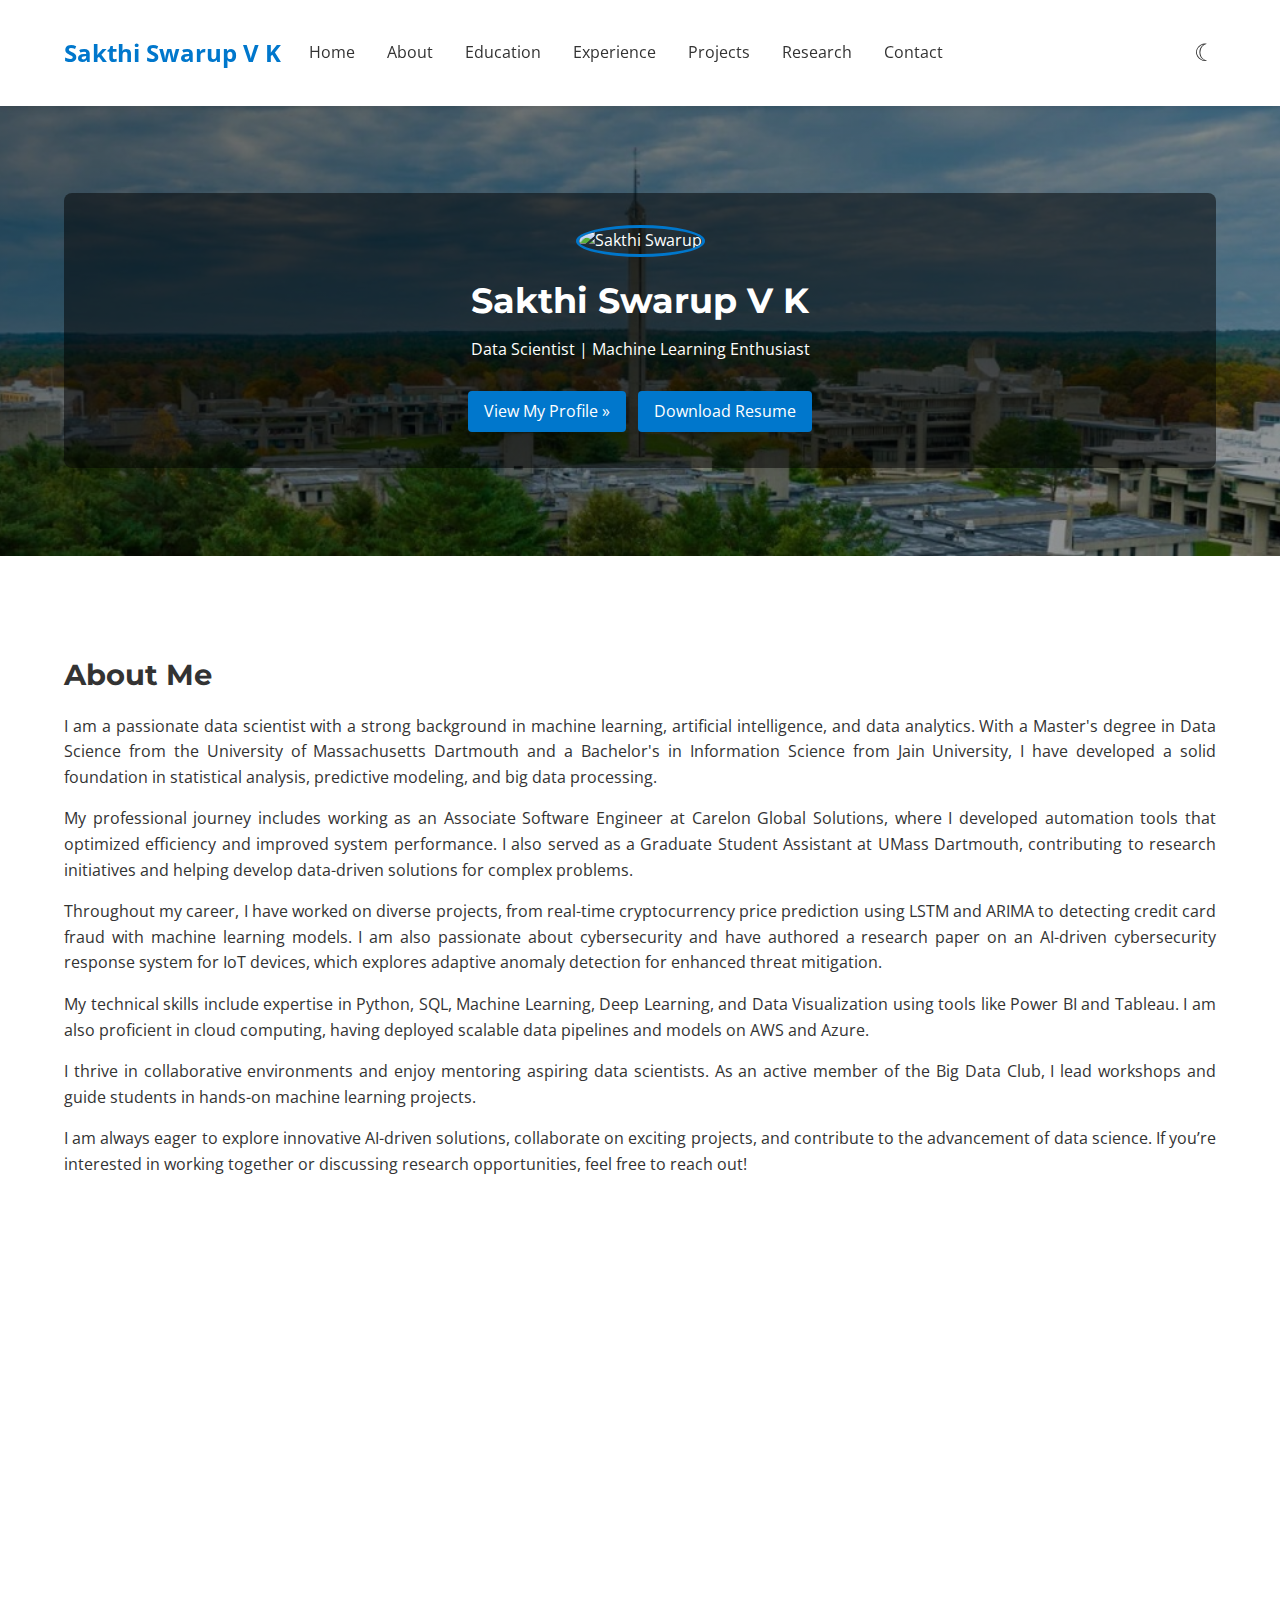
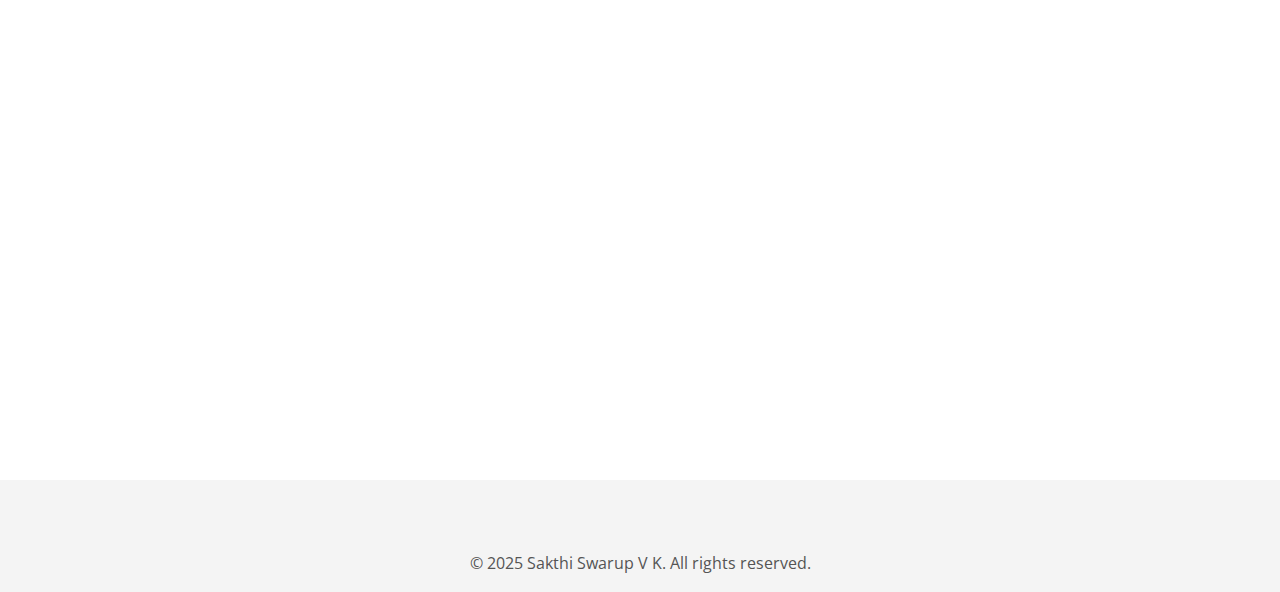
==== commit a4a0cc05: "Commit" ====
--- a/index.html
+++ b/index.html
@@ -2,406 +2,311 @@
 <html lang="en">
 <head>
   <meta charset="UTF-8" />
-  <meta name="viewport" content="width=device-width, initial-scale=1.0" />
+  <meta name="viewport" content="width=device-width, initial-scale=1" />
   <title>Sakthi Swarup - Portfolio</title>
   <meta name="description" content="Portfolio website for Sakthi Swarup V K" />
-  <style>
-      html {
-    scroll-behavior: smooth;
-  }
-  #home {
-    background: url('1739405555394.jpeg') no-repeat center center;
-    background-size: cover;
-    height: 50vh; /* Adjust height as needed */
-    width: 100%;
-    display: flex;
-    justify-content: center;
-    align-items: center;
-    text-align: center;
-    color: white; /* Adjust text color for better visibility */
-  }
-    * {
-      margin: 0;
-      padding: 0;
-      box-sizing: border-box;
-    }
-    body {
-      font-family: Arial, sans-serif;
-      line-height: 1.6;
-      color: #333;
-    }
-    a {
-      text-decoration: none;
-      color: #007acc;
-    }
-    a:hover {
-      text-decoration: underline;
-    }
-    ul {
-      list-style: disc;
-    }
-    ul li::marker {
-    font-size: 1.5em; /* Increases bullet size */
-    color: black; /* Ensures visibility */
-  }
-    img {
-      max-width: 100%;
-      height: auto;
-    }
-    /* Navigation */
-    header {
-      background: #f4f4f4;
-      padding: 20px 0;
-      position: sticky;
-      top: 0;
-      z-index: 1000;
-    }
-    nav ul {
-      display: flex;
-      justify-content: center;
-    }
-    nav ul li {
-        list-style: none;
-      margin: 0 15px;
-    }
-    nav ul li a {
-      font-weight: bold;
-      font-size: 1rem;
-    }
-    /* Sections */
-    section {
-      padding: 60px 20px;
-      max-width: 1060px;
-      margin: 0 auto;
-    }
-    section h2 {
-      text-align: center;
-      margin-bottom: 40px;
-      font-size: 2rem;
-      color: #007acc;
-    }
-    #about p {
-      max-width: 1000px;
-      margin: 0 auto 20px auto;
-      text-align: justify;
-    }
-    /* Resume Section */
-    .resume-item {
-      margin-bottom: 20px;
-      padding: 15px;
-      border: 1px solid #ddd;
-      border-radius: 5px;
-    }
-    .resume-item h4 {
-      color: #007acc;
-      margin-bottom: 10px;
-    }
-    .resume-item span {
-      display: block;
-      font-size: 0.9rem;
-      color: #555;
-      margin-bottom: 10px;
-    }
-    .resume-item ul {
-      margin-left: 20px;
-    }
-    /* Footer */
-    footer {
-      background: #f4f4f4;
-      text-align: center;
-      padding: 20px 0;
-      margin-top: 40px;
-      font-size: 0.9rem;
-      color: #555;
-    }
-
-    #home .btn:hover {
-    background: #f6f7f8;
-  }
-
-  </style>
-  <script>
-    document.querySelectorAll('a[href^="#"]').forEach(anchor => {
-      anchor.addEventListener('click', function (e) {
-        e.preventDefault();
-        document.querySelector(this.getAttribute('href')).scrollIntoView({
-          behavior: 'smooth',
-          block: 'start'
-        });
-      });
-    });
-  </script>
+  <!-- Google Fonts for typography -->
+  <link rel="preconnect" href="https://fonts.googleapis.com" />
+  <link rel="preconnect" href="https://fonts.gstatic.com" crossorigin />
+  <link href="https://fonts.googleapis.com/css2?family=Montserrat:wght@500;700&family=Open+Sans:wght@400;600&display=swap" rel="stylesheet" />
+  <!-- Main CSS -->
+  <link rel="stylesheet" href="styles.css" />
 </head>
 <body>
-    
-  <!-- Navigation -->
-  <header>
-    <nav>
-      <ul>
-        <li><a href="#home">Home</a></li>
-        <li><a href="#about">About</a></li>
-        <li><a href="#education">Education</a></li>
-        <li><a href="#experience">Experience</a></li>
-        <li><a href="#projects">Projects</a></li>
-        <li><a href="#research">Research</li>
-        <li><a href="#contact">Contact</a></li>
-      </ul>
-    </nav>
+  <!-- Header with Navigation, Dark Mode & Mobile Menu Toggle -->
+  <header class="header">
+    <div class="container header-container">
+      <a href="#home" class="logo">Sakthi Swarup V K</a>
+      <nav class="nav">
+        <ul>
+          <li><a href="#home">Home</a></li>
+          <li><a href="#about">About</a></li>
+          <li><a href="#education">Education</a></li>
+          <li><a href="#experience">Experience</a></li>
+          <li><a href="#projects">Projects</a></li>
+          <li><a href="#research">Research</a></li>
+          <!-- Contact link now triggers the modal -->
+          <li><a href="#" class="contact-link">Contact</a></li>
+        </ul>
+      </nav>
+      <div class="header-controls">
+        <button id="theme-toggle" class="theme-toggle" aria-label="Toggle Dark Mode">&#9788;</button>
+        <button id="nav-toggle" class="nav-toggle" aria-label="Toggle Navigation">&#9776;</button>
+      </div>
+    </div>
   </header>
 
-  <!-- Home Section -->
-  <section id="home">
-    <div class="hero" style="text-align:center;">
-      <img src="shakti Swaroop 3.jpg" alt="Sakthi Swarup" width="150" height="150" style="border-radius: 50%;"/>
-      <h1>Sakthi Swarup V K</h1>
-      <p>Data Scientist | Machine Learning Enthusiast</p>
-      <a href="#education" class="btn">View My Profile |</a>
-      <a href="SakthiSwarup_Resume 2.docx" download class="btn">Download Resume</a>
-    </div>
-  </section>
-
-  <!-- About Section -->
-  <section id="about">
-    <h2>About Me</h2>
-    <p>
-      I am a passionate data scientist with a strong background in machine learning, artificial intelligence, and data analytics. 
-      With a Master's degree in Data Science from the University of Massachusetts Dartmouth and a Bachelor's in Information Science from Jain University, 
-      I have developed a solid foundation in statistical analysis, predictive modeling, and big data processing.
-    </p>
-    <p>
-      My professional journey includes working as an Associate Software Engineer at Carelon Global Solutions, where I developed automation tools that optimized efficiency and improved system performance. 
-      I also served as a Graduate Student Assistant at UMass Dartmouth, contributing to research initiatives and helping develop data-driven solutions for complex problems.
-    </p>
-    <p>
-      Throughout my career, I have worked on diverse projects, from real-time cryptocurrency price prediction using LSTM and ARIMA to detecting credit card fraud with machine learning models. 
-      I am also passionate about cybersecurity and have authored a research paper on an AI-driven cybersecurity response system for IoT devices, 
-      which explores adaptive anomaly detection for enhanced threat mitigation.
-    </p>
-    <p>
-      My technical skills include expertise in Python, SQL, Machine Learning, Deep Learning, and Data Visualization using tools like Power BI and Tableau. 
-      I am also proficient in cloud computing, having deployed scalable data pipelines and models on AWS and Azure.
-    </p>
-    <p>
-      I thrive in collaborative environments and enjoy mentoring aspiring data scientists. 
-      As an active member of the Big Data Club, I lead workshops and guide students in hands-on machine learning projects.
-    </p>
-    <p>
-      I am always eager to explore innovative AI-driven solutions, collaborate on exciting projects, and contribute to the advancement of data science. 
-      If you’re interested in working together or discussing research opportunities, feel free to reach out!
-    </p>
-
-  </section>
-  
-
-    <!-- Education Section -->
-    <section id="education">
+  <main>
+    <!-- Home Section with Background & Parallax Animated Gradient -->
+    <section id="home" class="section home-section">
+      <div class="hero container">
+        <img src="shakti Swaroop 3.jpg" alt="Sakthi Swarup" width="150" height="150" class="profile-img" loading="lazy" />
+        <h1>Sakthi Swarup V K</h1>
+        <p>Data Scientist | Machine Learning Enthusiast</p>
+        <div class="btn-group">
+          <a href="#education" class="btn">View My Profile &raquo;</a>
+          <a href="SakthiSwarup_Resume 2.docx" download class="btn">Download Resume</a>
+        </div>
+      </div>
+    </section>
+
+    <!-- About Section -->
+    <section id="about" class="section">
+      <div class="container">
+        <h2>About Me</h2>
+        <p>
+          I am a passionate data scientist with a strong background in machine learning, artificial intelligence, and data analytics. 
+          With a Master's degree in Data Science from the University of Massachusetts Dartmouth and a Bachelor's in Information Science from Jain University, 
+          I have developed a solid foundation in statistical analysis, predictive modeling, and big data processing.
+        </p>
+        <p>
+          My professional journey includes working as an Associate Software Engineer at Carelon Global Solutions, where I developed automation tools that optimized efficiency and improved system performance. 
+          I also served as a Graduate Student Assistant at UMass Dartmouth, contributing to research initiatives and helping develop data-driven solutions for complex problems.
+        </p>
+        <p>
+          Throughout my career, I have worked on diverse projects, from real-time cryptocurrency price prediction using LSTM and ARIMA to detecting credit card fraud with machine learning models. 
+          I am also passionate about cybersecurity and have authored a research paper on an AI-driven cybersecurity response system for IoT devices, 
+          which explores adaptive anomaly detection for enhanced threat mitigation.
+        </p>
+        <p>
+          My technical skills include expertise in Python, SQL, Machine Learning, Deep Learning, and Data Visualization using tools like Power BI and Tableau. 
+          I am also proficient in cloud computing, having deployed scalable data pipelines and models on AWS and Azure.
+        </p>
+        <p>
+          I thrive in collaborative environments and enjoy mentoring aspiring data scientists. 
+          As an active member of the Big Data Club, I lead workshops and guide students in hands-on machine learning projects.
+        </p>
+        <p>
+          I am always eager to explore innovative AI-driven solutions, collaborate on exciting projects, and contribute to the advancement of data science. 
+          If you’re interested in working together or discussing research opportunities, feel free to reach out!
+        </p>
+      </div>
+    </section>
+
+    <!-- Education Section with Animated Timeline -->
+    <section id="education" class="section timeline-section">
+      <div class="container">
         <h2>Education</h2>
-      
-        <div class="resume-item">
-          <h4>Master of Science in Data Science</h4>
-          <span>University of Massachusetts Dartmouth | Expected May 2025</span>
-          <p>
-            The program focuses on machine learning, big data analytics, artificial intelligence, and cloud computing, equipping students with advanced analytical and problem-solving skills.
-          </p>
-          <h5>Relevant Coursework:</h5>
-          <ul>
-            <li>Advanced Machine Learning</li>
-            <li>Big Data & Cloud Computing</li>
-            <li>Statistical Data Analysis</li>
-            <li>Natural Language Processing</li>
-            <li>Deep Learning and AI Applications</li>
-          </ul>
-          <h5>Key Projects & Research:</h5>
-          <ul>
-            <li>Crypto Prediction Model: Developed a real-time cryptocurrency forecasting system using LSTM and ARIMA models.</li>
-            <li>Police Shootings Analysis: Analyzed U.S. fatal police shootings using clustering and regression techniques, proposing data-driven policy changes.</li>
-          </ul>
-          <h5>Extracurricular Activities:</h5>
-          <ul>
-            <li>Mentor & Active Member of Big Data Club</li>
-            <li>Led workshops on machine learning and data visualization</li>
-          </ul>
-        </div>
-      
-        <div class="resume-item">
-          <h4>Bachelor of Technology in Information Science</h4>
-          <span>Jain University, Bangalore, India | Aug 2021</span>
-          <p>
-            Focused on software development, data structures, web technologies, and database management with hands-on experience in full-stack development and data engineering.
-          </p>
-          <h5>Relevant Coursework:</h5>
-          <ul>
-            <li>Database Management Systems (DBMS)</li>
-            <li>Object-Oriented Programming (OOP) in Java</li>
-            <li>Software Engineering & Agile Development</li>
-            <li>Cloud & Distributed Computing</li>
-            <li>Data Structures & Algorithms</li>
-          </ul>
-          <h5>Capstone Project:</h5>
-          <ul>
-            <li>Multimedia Streaming & Sharing App: Developed an Android application to share and stream multimedia content between devices.</li>
-          </ul>
-          <h5>Internship:</h5>
-          <ul>
-            <li>Interned at Knolskape Solutions to gain exposure to web technologies and portal design.</li>
-          </ul>
-        </div>
-      </section>
-      
-
-
-  <!-- Experience Section -->
-  <section id="experience">
-    <h2>Experience</h2>
-
-    <div class="resume-item">
-      <h4>Graduate Student Assistant</h4>
-      <span>University of Massachusetts Dartmouth | Sept 2024 - Dec 2024</span>
-      <p>
-        Provided research and technical support for faculty and students, applying data science techniques to optimize workflows and enhance study efficiency.
-      </p>
-      <ul>
-        <li>Conducted data collection, literature reviews, and statistical analysis for various research projects.</li>
-        <li>Implemented data visualization dashboards to interpret research insights effectively.</li>
-        <li>Automated repetitive data processing tasks, improving efficiency and accuracy.</li>
-        <li>Assisted in troubleshooting and optimizing machine learning models used in academic research.</li>
-        <li>Enhanced classroom experiences by providing technical support for software tools and data analytics applications.</li>
-      </ul>
-    </div>
-
-    <div class="resume-item">
-        <h4>Associate Software Engineer</h4>
-        <span>Carelon Global Solutions | Sept 2021 - Aug 2023</span>
-        <p>
-          Played a key role in the development and maintenance of healthcare automation solutions for Elevance Health, one of the largest health technology firms in the U.S. 
-          Led a team of five engineers, ensuring smooth project execution, task delegation, and delivery of high-impact software solutions in a fast-paced environment.
-        </p>
-        <ul>
-          <li>Managed a team of 5 software engineers, ensuring seamless collaboration, code reviews, and timely delivery of automation solutions.</li>
-          <li>Developed an automation tool to streamline health insurance enrollment verification, reducing processing time by 40% and improving efficiency.</li>
-          <li>Optimized data integrity checks and transaction validation mechanisms, achieving 99.9% accuracy in insurance enrollment data.</li>
-          <li>Designed and implemented Python-based batch processing scripts, automating high-volume data processing and saving 200+ work hours per month.</li>
-          <li>Led high-performance regression testing initiatives, ensuring application stability across multiple software releases and reducing system crashes by 35%.</li>
-          <li>Received multiple Impact Awards for delivering high-quality software solutions that improved efficiency and reduced system errors.</li>
-          <li>Collaborated with cross-functional teams including developers, testers, and business analysts to refine project requirements and align software improvements with business goals.</li>
-          <li>Integrated API-driven automation for real-time data synchronization between healthcare providers and insurance systems, improving operational workflows.</li>
-          <li>Assisted in migrating legacy healthcare applications to cloud-based solutions, enhancing scalability and system performance.</li>
-          <li>Ensured compliance with HIPAA regulations by implementing secure data processing and encryption techniques.</li>
-          <li>Coordinated with senior leadership and stakeholders, presenting project updates, tracking milestones, and ensuring project timelines were met.</li>
-          <li>Mentored junior engineers, providing technical guidance, best coding practices, and performance reviews to enhance team productivity.</li>
-        </ul>
-      </div>
-      
-      <div class="resume-item">
-        <h4>Intern</h4>
-        <span>Knolskape Solutions Private Limited | July 2019</span>
-        <p>
-            Gained hands-on experience in the technology industry, focusing on web development and software solutions in a professional environment.
-        </p>
-        <ul>
-            <li>Assisted in the development and testing of web-based applications, gaining practical knowledge of front-end and back-end development.</li>
-            <li>Learned about modern web technologies, including HTML, CSS, JavaScript, and various frameworks used in web application development.</li>
-            <li>Worked on a team project involving the design and implementation of an interactive web portal, enhancing user experience and functionality.</li>
-            <li>Conducted research on industry best practices for UI/UX design and participated in brainstorming sessions to improve web-based solutions.</li>
-            <li>Observed and analyzed software development lifecycles, gaining insights into Agile methodologies and real-world project execution.</li>
-            <li>Engaged in hands-on training sessions with senior engineers, learning about database integration, API development, and server-side programming.</li>
-            <li>Strengthened problem-solving and debugging skills by working on real-time coding challenges and troubleshooting issues in web applications.</li>
-        </ul>
-    </div>
-    
-  </section>
-
-  <!-- Projects Section -->
-  <section id="projects">
-    <h2>Projects</h2>
-    <div class="resume-item">
-        <h4>Machine Learning and Real-Time Data: A Fusion for Crypto Predictions</h4>
-        <span>UMass Dartmouth | Sept 2024 - Present</span>
-        <p>
-          Developed a real-time cryptocurrency price prediction system integrating machine learning models with live market data. 
-          The project aims to enhance trading decision-making by providing accurate trend predictions through advanced AI techniques.
-        </p>
-        <h5>Key Features:</h5>
-        <ul>
-          <li>Integrated real-time market data using the CoinGecko API.</li>
-          <li>Implemented LSTM, ARIMA, and Decision Trees for accurate price forecasting.</li>
-          <li>Engineered features such as moving averages, volatility indicators, and sentiment analysis.</li>
-          <li>Developed an interactive dashboard using React and Chart.js for dynamic data visualization.</li>
-          <li>Deployed on AWS to ensure scalability and high availability.</li>
-        </ul>
-        <h5>Results & Impact:</h5>
-        <ul>
-          <li>LSTM model outperformed traditional methods in predicting volatile market movements.</li>
-          <li>Successfully identified market trends for Bitcoin, Ethereum, and Cardano.</li>
-          <li>Provided actionable insights to traders for better decision-making.</li>
-        </ul>
-        <h5>Future Enhancements:</h5>
-        <ul>
-          <li>Integrating sentiment analysis from Twitter and Reddit to refine predictions.</li>
-          <li>Expanding the system to predict other asset classes, including stocks and forex.</li>
-          <li>Incorporating ensemble learning techniques for improved model accuracy.</li>
-        </ul>
-        <h5>Live Project:</h5>
-        <p>
-          Explore the live demo of this project: 
-          <a href="https://cryptocap-lovat.vercel.app/" target="_blank">Click here to view</a>
-        </p>
-      </div>
-      <div class="resume-item">
-        <h4>From Data to Insights: Examining Fatal Police Shootings in the U.S.</h4>
-        <span>UMass Dartmouth | Sept 2023 - Dec 2024</span>
-        <p>
-          This project analyzes fatal police shootings in the United States, identifying patterns and risk factors based on demographic, geographic, and situational variables. 
-          Using K-Means Clustering and Logistic Regression, the study explores racial and gender disparities, geographic trends, and predictive modeling of incident scenarios.
-        </p>
-        <h5>Key Findings:</h5>
-        <ul>
-          <li>Higher incidence among white, black, and Hispanic populations, with males being disproportionately affected.</li>
-          <li>Geographic concentration in urban areas such as Los Angeles, Houston, and New York, with lower occurrences in rural regions.</li>
-          <li>K-Means clustering identified spatial hotspots in California, Texas, and Florida where shootings are more frequent.</li>
-          <li>Logistic Regression predicted gun-related incidents accurately but struggled with cases involving mental illness or body camera presence.</li>
-        </ul>
-        <h5>Data Sources & Tools:</h5>
-        <ul>
-          <li>Dataset from The Washington Post covering fatal police shootings since 2015.</li>
-          <li>Geospatial analysis using Folium for mapping incident locations.</li>
-          <li>Machine Learning models implemented in Python (Scikit-learn, Pandas, Matplotlib, Seaborn).</li>
-        </ul>
-        <h5>GitHub Repository:</h5>
-        <p>
-          Explore the source code and analysis: 
-          <a href="https://github.com/sakthiswarup18/Fatal-Police-shootings" target="_blank">View on GitHub</a>
-        </p>
-      </div>
-
-        <div class="resume-item">
-          <h4>Global Trends in Data Employment: A Visual Overview</h4>
-          <span>UMass Dartmouth | Sept 2024 - Present</span>
-          <p>
-            Analyzed global trends in data science employment, focusing on salary structures, job roles, and experience levels.
-            Developed interactive visualizations using D3.js, enabling users to explore job market trends dynamically.
-          </p>
-          <h5>Key Features:</h5>
-          <ul>
-            <li>Choropleth Maps displaying job market trends from 2021-2023.</li>
-            <li>Bar graphs comparing salaries based on company size, experience, and work settings.</li>
-            <li>Heatmaps, line graphs, and parallel plots showcasing workforce distribution.</li>
-            <li>Data preprocessing and analysis using Python (Pandas, Matplotlib, Seaborn).</li>
-          </ul>
-          <h5>Results & Insights:</h5>
-          <ul>
-            <li>Higher salaries correlate with larger companies and remote work settings.</li>
-            <li>Significant salary gaps exist between entry-level and senior-level positions.</li>
-            <li>Trends indicate growing demand for data professionals in emerging markets.</li>
-          </ul>
-          <h5>Live Project:</h5>
-          <p>
-            Explore the interactive Data Employment Dashboard here:  
-            <a href="https://sakthiswarup18.github.io/Data-Visualization/Dashboard.html" target="_blank">Click here to view</a>
-          </p>
-        </div>
-
-        <div class="resume-item">
+        <div class="timeline">
+          <div class="timeline-item">
+            <h4>Master of Science in Data Science</h4>
+            <span>University of Massachusetts Dartmouth | Expected May 2025</span>
+            <p>
+              The program focuses on machine learning, big data analytics, artificial intelligence, and cloud computing, equipping students with advanced analytical and problem-solving skills.
+            </p>
+            <h5>Relevant Coursework:</h5>
+            <ul>
+              <li>Advanced Machine Learning</li>
+              <li>Big Data & Cloud Computing</li>
+              <li>Statistical Data Analysis</li>
+              <li>Natural Language Processing</li>
+              <li>Deep Learning and AI Applications</li>
+            </ul>
+            <h5>Key Projects & Research:</h5>
+            <ul>
+              <li>Crypto Prediction Model: Developed a real-time cryptocurrency forecasting system using LSTM and ARIMA models.</li>
+              <li>Police Shootings Analysis: Analyzed U.S. fatal police shootings using clustering and regression techniques, proposing data-driven policy changes.</li>
+            </ul>
+            <h5>Extracurricular Activities:</h5>
+            <ul>
+              <li>Mentor & Active Member of Big Data Club</li>
+              <li>Led workshops on machine learning and data visualization</li>
+            </ul>
+          </div>
+          <div class="timeline-item">
+            <h4>Bachelor of Technology in Information Science</h4>
+            <span>Jain University, Bangalore, India | Aug 2021</span>
+            <p>
+              Focused on software development, data structures, web technologies, and database management with hands-on experience in full-stack development and data engineering.
+            </p>
+            <h5>Relevant Coursework:</h5>
+            <ul>
+              <li>Database Management Systems (DBMS)</li>
+              <li>Object-Oriented Programming (OOP) in Java</li>
+              <li>Software Engineering & Agile Development</li>
+              <li>Cloud & Distributed Computing</li>
+              <li>Data Structures & Algorithms</li>
+            </ul>
+            <h5>Capstone Project:</h5>
+            <ul>
+              <li>Multimedia Streaming & Sharing App: Developed an Android application to share and stream multimedia content between devices.</li>
+            </ul>
+            <h5>Internship:</h5>
+            <ul>
+              <li>Interned at Knolskape Solutions to gain exposure to web technologies and portal design.</li>
+            </ul>
+          </div>
+        </div>
+      </div>
+    </section>
+
+    <!-- Experience Section with Animated Timeline -->
+    <section id="experience" class="section timeline-section">
+      <div class="container">
+        <h2>Experience</h2>
+        <div class="timeline">
+          <div class="timeline-item">
+            <h4>Graduate Student Assistant</h4>
+            <span>University of Massachusetts Dartmouth | Sept 2024 - Dec 2024</span>
+            <p>
+              Provided research and technical support for faculty and students, applying data science techniques to optimize workflows and enhance study efficiency.
+            </p>
+            <ul>
+              <li>Conducted data collection, literature reviews, and statistical analysis for various research projects.</li>
+              <li>Implemented data visualization dashboards to interpret research insights effectively.</li>
+              <li>Automated repetitive data processing tasks, improving efficiency and accuracy.</li>
+              <li>Assisted in troubleshooting and optimizing machine learning models used in academic research.</li>
+              <li>Enhanced classroom experiences by providing technical support for software tools and data analytics applications.</li>
+            </ul>
+          </div>
+          <div class="timeline-item">
+            <h4>Associate Software Engineer</h4>
+            <span>Carelon Global Solutions | Sept 2021 - Aug 2023</span>
+            <p>
+              Played a key role in the development and maintenance of healthcare automation solutions for Elevance Health, one of the largest health technology firms in the U.S. 
+              Led a team of five engineers, ensuring smooth project execution, task delegation, and delivery of high-impact software solutions in a fast-paced environment.
+            </p>
+            <ul>
+              <li>Managed a team of 5 software engineers, ensuring seamless collaboration, code reviews, and timely delivery of automation solutions.</li>
+              <li>Developed an automation tool to streamline health insurance enrollment verification, reducing processing time by 40% and improving efficiency.</li>
+              <li>Optimized data integrity checks and transaction validation mechanisms, achieving 99.9% accuracy in insurance enrollment data.</li>
+              <li>Designed and implemented Python-based batch processing scripts, automating high-volume data processing and saving 200+ work hours per month.</li>
+              <li>Led high-performance regression testing initiatives, ensuring application stability across multiple software releases and reducing system crashes by 35%.</li>
+              <li>Received multiple Impact Awards for delivering high-quality software solutions that improved efficiency and reduced system errors.</li>
+              <li>Collaborated with cross-functional teams including developers, testers, and business analysts to refine project requirements and align software improvements with business goals.</li>
+              <li>Integrated API-driven automation for real-time data synchronization between healthcare providers and insurance systems, improving operational workflows.</li>
+              <li>Assisted in migrating legacy healthcare applications to cloud-based solutions, enhancing scalability and system performance.</li>
+              <li>Ensured compliance with HIPAA regulations by implementing secure data processing and encryption techniques.</li>
+              <li>Coordinated with senior leadership and stakeholders, presenting project updates, tracking milestones, and ensuring project timelines were met.</li>
+              <li>Mentored junior engineers, providing technical guidance, best coding practices, and performance reviews to enhance team productivity.</li>
+            </ul>
+          </div>
+          <div class="timeline-item">
+            <h4>Intern</h4>
+            <span>Knolskape Solutions Private Limited | July 2019</span>
+            <p>
+              Gained hands-on experience in the technology industry, focusing on web development and software solutions in a professional environment.
+            </p>
+            <ul>
+              <li>Assisted in the development and testing of web-based applications, gaining practical knowledge of front-end and back-end development.</li>
+              <li>Learned about modern web technologies, including HTML, CSS, JavaScript, and various frameworks used in web application development.</li>
+              <li>Worked on a team project involving the design and implementation of an interactive web portal, enhancing user experience and functionality.</li>
+              <li>Conducted research on industry best practices for UI/UX design and participated in brainstorming sessions to improve web-based solutions.</li>
+              <li>Observed and analyzed software development lifecycles, gaining insights into Agile methodologies and real-world project execution.</li>
+              <li>Engaged in hands-on training sessions with senior engineers, learning about database integration, API development, and server-side programming.</li>
+              <li>Strengthened problem-solving and debugging skills by working on real-time coding challenges and troubleshooting issues in web applications.</li>
+            </ul>
+          </div>
+        </div>
+      </div>
+    </section>
+
+    <!-- Projects Section with Interactive Filters -->
+    <section id="projects" class="section">
+      <div class="container">
+        <h2>Projects</h2>
+        <!-- Project Filters -->
+        <div class="project-filters">
+          <button class="filter-btn active" data-filter="all">All</button>
+          <button class="filter-btn" data-filter="machine-learning">Machine Learning</button>
+          <button class="filter-btn" data-filter="social-research">Social Research</button>
+          <button class="filter-btn" data-filter="data-visualization">Data Visualization</button>
+          <button class="filter-btn" data-filter="health">Health</button>
+          <button class="filter-btn" data-filter="automation">Automation</button>
+          <button class="filter-btn" data-filter="web">Web Development</button>
+        </div>
+        <!-- Projects List -->
+        <div class="projects-list">
+          <!-- Project 1 -->
+          <div class="resume-item project-item" data-category="machine-learning">
+            <h4>Machine Learning and Real-Time Data: A Fusion for Crypto Predictions</h4>
+            <span>UMass Dartmouth | Sept 2024 - Present</span>
+            <p>
+              Developed a real-time cryptocurrency price prediction system integrating machine learning models with live market data. 
+              The project aims to enhance trading decision-making by providing accurate trend predictions through advanced AI techniques.
+            </p>
+            <h5>Key Features:</h5>
+            <ul>
+              <li>Integrated real-time market data using the CoinGecko API.</li>
+              <li>Implemented LSTM, ARIMA, and Decision Trees for accurate price forecasting.</li>
+              <li>Engineered features such as moving averages, volatility indicators, and sentiment analysis.</li>
+              <li>Developed an interactive dashboard using React and Chart.js for dynamic data visualization.</li>
+              <li>Deployed on AWS to ensure scalability and high availability.</li>
+            </ul>
+            <h5>Results & Impact:</h5>
+            <ul>
+              <li>LSTM model outperformed traditional methods in predicting volatile market movements.</li>
+              <li>Successfully identified market trends for Bitcoin, Ethereum, and Cardano.</li>
+              <li>Provided actionable insights to traders for better decision-making.</li>
+            </ul>
+            <h5>Future Enhancements:</h5>
+            <ul>
+              <li>Integrating sentiment analysis from Twitter and Reddit to refine predictions.</li>
+              <li>Expanding the system to predict other asset classes, including stocks and forex.</li>
+              <li>Incorporating ensemble learning techniques for improved model accuracy.</li>
+            </ul>
+            <h5>Live Project:</h5>
+            <p>
+              Explore the live demo of this project: 
+              <a href="https://cryptocap-lovat.vercel.app/" target="_blank" class="blue-link">Click here to view</a>
+            </p>
+          </div>
+          <!-- Project 2 -->
+          <div class="resume-item project-item" data-category="social-research">
+            <h4>From Data to Insights: Examining Fatal Police Shootings in the U.S.</h4>
+            <span>UMass Dartmouth | Sept 2023 - Dec 2024</span>
+            <p>
+              This project analyzes fatal police shootings in the United States, identifying patterns and risk factors based on demographic, geographic, and situational variables. 
+              Using K-Means Clustering and Logistic Regression, the study explores racial and gender disparities, geographic trends, and predictive modeling of incident scenarios.
+            </p>
+            <h5>Key Findings:</h5>
+            <ul>
+              <li>Higher incidence among white, black, and Hispanic populations, with males being disproportionately affected.</li>
+              <li>Geographic concentration in urban areas such as Los Angeles, Houston, and New York, with lower occurrences in rural regions.</li>
+              <li>K-Means clustering identified spatial hotspots in California, Texas, and Florida where shootings are more frequent.</li>
+              <li>Logistic Regression predicted gun-related incidents accurately but struggled with cases involving mental illness or body camera presence.</li>
+            </ul>
+            <h5>Data Sources & Tools:</h5>
+            <ul>
+              <li>Dataset from The Washington Post covering fatal police shootings since 2015.</li>
+              <li>Geospatial analysis using Folium for mapping incident locations.</li>
+              <li>Machine Learning models implemented in Python (Scikit-learn, Pandas, Matplotlib, Seaborn).</li>
+            </ul>
+            <h5>GitHub Repository:</h5>
+            <p>
+              Explore the source code and analysis: 
+              <a href="https://github.com/sakthiswarup18/Fatal-Police-shootings" target="_blank" class="blue-link">View on GitHub</a>
+            </p>
+          </div>
+          <!-- Project 3 -->
+          <div class="resume-item project-item" data-category="data-visualization">
+            <h4>Global Trends in Data Employment: A Visual Overview</h4>
+            <span>UMass Dartmouth | Sept 2024 - Present</span>
+            <p>
+              Analyzed global trends in data science employment, focusing on salary structures, job roles, and experience levels.
+              Developed interactive visualizations using D3.js, enabling users to explore job market trends dynamically.
+            </p>
+            <h5>Key Features:</h5>
+            <ul>
+              <li>Choropleth Maps displaying job market trends from 2021-2023.</li>
+              <li>Bar graphs comparing salaries based on company size, experience, and work settings.</li>
+              <li>Heatmaps, line graphs, and parallel plots showcasing workforce distribution.</li>
+              <li>Data preprocessing and analysis using Python (Pandas, Matplotlib, Seaborn).</li>
+            </ul>
+            <h5>Results & Insights:</h5>
+            <ul>
+              <li>Higher salaries correlate with larger companies and remote work settings.</li>
+              <li>Significant salary gaps exist between entry-level and senior-level positions.</li>
+              <li>Trends indicate growing demand for data professionals in emerging markets.</li>
+            </ul>
+            <h5>Live Project:</h5>
+            <p>
+              Explore the interactive Data Employment Dashboard here:  
+              <a href="https://sakthiswarup18.github.io/Data-Visualization/Dashboard.html" target="_blank" class="blue-link">Click here to view</a>
+            </p>
+          </div>
+          <!-- Project 4 -->
+          <div class="resume-item project-item" data-category="machine-learning">
             <h4>Detecting Credit Card Fraud Using Machine Learning</h4>
             <span>UMass Dartmouth | Sept 2024 - Present</span>
             <p>
@@ -433,11 +338,11 @@
             <h5>GitHub Repository:</h5>
             <p>
               Explore the source code and analysis: 
-              <a href="https://github.com/sakthiswarup18/sakthiswarup18-Detecting-Credit-Card-Fraud-Using-Machine-Learning" target="_blank">View on GitHub</a>
-            </p>
-          </div>
-
-          <div class="resume-item">
+              <a href="https://github.com/sakthiswarup18/sakthiswarup18-Detecting-Credit-Card-Fraud-Using-Machine-Learning" target="_blank" class="blue-link">View on GitHub</a>
+            </p>
+          </div>
+          <!-- Project 5 -->
+          <div class="resume-item project-item" data-category="health">
             <h4>Scalable Fitness Data Exploration</h4>
             <span>UMass Dartmouth | Sept 2024 - Present</span>
             <p>
@@ -467,11 +372,11 @@
             <h5>GitHub Repository:</h5>
             <p>
               Explore the source code and analysis: 
-              <a href="https://github.com/sakthiswarup18/Scalable-Fitness-Data-Exploration" target="_blank">View on GitHub</a>
-            </p>
-          </div>
-
-          <div class="resume-item">
+              <a href="https://github.com/sakthiswarup18/Scalable-Fitness-Data-Exploration" target="_blank" class="blue-link">View on GitHub</a>
+            </p>
+          </div>
+          <!-- Project 6 -->
+          <div class="resume-item project-item" data-category="automation">
             <h4>Creating an Autonomous Agent for Email Management</h4>
             <span>UMass Dartmouth | Sept 2024 - Present</span>
             <p>
@@ -500,10 +405,11 @@
             <h5>GitHub Repository:</h5>
             <p>
               Explore the source code and implementation details: 
-              <a href="https://github.com/sakthiswarup18/Creating-an-Autonomous-Agent-for-Email-Management" target="_blank">View on GitHub</a>
-            </p>
-          </div>
-          <div class="resume-item">
+              <a href="https://github.com/sakthiswarup18/Creating-an-Autonomous-Agent-for-Email-Management" target="_blank" class="blue-link">View on GitHub</a>
+            </p>
+          </div>
+          <!-- Project 7 -->
+          <div class="resume-item project-item" data-category="web">
             <h4>Multimedia Streaming and Data Transferring</h4>
             <span>Jain Deemed-to-be University | 2020-2021</span>
             <p>
@@ -538,63 +444,109 @@
             <h5>GitHub Repository:</h5>
             <p>
               Explore the source code and implementation details: 
-              <a href="https://github.com/sakthiswarup18/Multimedia-Streaming-and-Data-Transferring" target="_blank">View on GitHub</a>
-            </p>
-          </div>
-      </section>
-</section>
-
-<section id="research">
-    <h2>Research</h2>
-  
-    <div class="resume-item">
-      <h4>Personalized AI-Driven Cybersecurity Response System for IoT Devices</h4>
-      <span>Published | University of Massachusetts Dartmouth</span>
+              <a href="https://github.com/sakthiswarup18/Multimedia-Streaming-and-Data-Transferring" target="_blank" class="blue-link">View on GitHub</a>
+            </p>
+          </div>
+        </div>
+      </div>
+    </section>
+
+    <!-- Research Section -->
+    <section id="research" class="section">
+      <div class="container">
+        <h2>Research</h2>
+        <div class="resume-item">
+          <h4>Personalized AI-Driven Cybersecurity Response System for IoT Devices</h4>
+          <span>Published | University of Massachusetts Dartmouth</span>
+          <p>
+            This research explores a new AI-driven cybersecurity approach for IoT devices, focusing on personalized security responses based on user behavior. 
+            Traditional security models struggle with high false positives and evolving cyber threats, making them inefficient in dynamic IoT environments. 
+            Our study proposes an adaptive, behavior-based security system that learns individual usage patterns to detect anomalies and respond to threats in real time.
+          </p>
+          <h5>Key Highlights:</h5>
+          <ul>
+            <li>Analyzes limitations of traditional rule-based security models for IoT.</li>
+            <li>Introduces an AI-driven security system that adapts to unique user behaviors.</li>
+            <li>Utilizes behavioral modeling, anomaly detection, and federated learning.</li>
+            <li>Reduces false alarms while increasing threat detection accuracy.</li>
+            <li>Explores privacy-preserving techniques through on-device AI learning.</li>
+          </ul>
+          <h5>Impact and Applications:</h5>
+          <ul>
+            <li>Enhances real-time cybersecurity in smart homes, healthcare, and industrial IoT.</li>
+            <li>Reduces over-reliance on predefined threat databases, improving detection accuracy.</li>
+            <li>Provides scalable, adaptive security for billions of IoT devices.</li>
+          </ul>
+          <h5>Future Research Directions:</h5>
+          <ul>
+            <li>Developing lightweight AI models for low-power IoT devices.</li>
+            <li>Integrating blockchain-based authentication for decentralized security.</li>
+            <li>Refining federated learning techniques for privacy-preserving model training.</li>
+          </ul>
+          <h5>Access the Full Paper:</h5>
+          <p>
+            Download the complete research paper: 
+            <a href="Personalized AI_Driven Cybersecurity Response System for IoT Devices.pdf" target="_blank" class="blue-link">Read the Paper</a>
+          </p>
+        </div>
+      </div>
+    </section>
+
+    <!-- Blog/Updates Section -->
+    <section id="blog" class="section">
+      <div class="container">
+        <h2>Blog / Updates</h2>
+        <div class="blog-posts">
+          <article class="blog-post">
+            <h3>Latest Project Updates</h3>
+            <p>A summary of recent project improvements and new features... <a href="#">Read more</a></p>
+          </article>
+          <article class="blog-post">
+            <h3>Data Science Insights</h3>
+            <p>Exploring trends and innovations in the data science field... <a href="#">Read more</a></p>
+          </article>
+          <article class="blog-post">
+            <h3>Upcoming Events & Workshops</h3>
+            <p>Details on events and workshops I'll be hosting or attending... <a href="#">Read more</a></p>
+          </article>
+        </div>
+      </div>
+    </section>
+  </main>
+
+  <!-- Footer with Social Icons -->
+  <footer class="footer">
+    <div class="container">
+      <div class="social-icons">
+        <a href="https://www.linkedin.com/in/sakthi-swarup" target="_blank" aria-label="LinkedIn"><i class="fa-solid fa-link"></i></a>
+        <a href="https://github.com/sakthiswarup18" target="_blank" aria-label="GitHub"><i class="fa-solid fa-code"></i></a>
+      </div>
+      <p>&copy; 2025 Sakthi Swarup V K. All rights reserved.</p>
+    </div>
+  </footer>
+
+  <!-- Back-to-Top Button -->
+  <button id="back-to-top" aria-label="Back to Top">
+    <svg xmlns="http://www.w3.org/2000/svg" fill="#fff" viewBox="0 0 448 512" width="24" height="24">
+      <path d="M34.9 289.5l182.2-182.2c9.4-9.4 24.6-9.4 33.9 0L413.1 289.5c9.4 9.4 2.7 25.5-10.6 25.5H45.5c-13.3 0-20-16.1-10.6-25.5z"/>
+    </svg>
+  </button>
+
+  <!-- Contact Modal -->
+  <div id="contact-modal" class="modal">
+    <div class="modal-content">
+      <span class="close-button">&times;</span>
+      <h2>Contact Me</h2>
       <p>
-        This research explores a new AI-driven cybersecurity approach for IoT devices, focusing on personalized security responses based on user behavior. 
-        Traditional security models struggle with high false positives and evolving cyber threats, making them inefficient in dynamic IoT environments. 
-        Our study proposes an adaptive, behavior-based security system that learns individual usage patterns to detect anomalies and respond to threats in real time.
-      </p>
-      <h5>Key Highlights:</h5>
-      <ul>
-        <li>Analyzes limitations of traditional rule-based security models for IoT.</li>
-        <li>Introduces an AI-driven security system that adapts to unique user behaviors.</li>
-        <li>Utilizes behavioral modeling, anomaly detection, and federated learning.</li>
-        <li>Reduces false alarms while increasing threat detection accuracy.</li>
-        <li>Explores privacy-preserving techniques through on-device AI learning.</li>
-      </ul>
-      <h5>Impact and Applications:</h5>
-      <ul>
-        <li>Enhances real-time cybersecurity in smart homes, healthcare, and industrial IoT.</li>
-        <li>Reduces over-reliance on predefined threat databases, improving detection accuracy.</li>
-        <li>Provides scalable, adaptive security for billions of IoT devices.</li>
-      </ul>
-      <h5>Future Research Directions:</h5>
-      <ul>
-        <li>Developing lightweight AI models for low-power IoT devices.</li>
-        <li>Integrating blockchain-based authentication for decentralized security.</li>
-        <li>Refining federated learning techniques for privacy-preserving model training.</li>
-      </ul>
-      <h5>Access the Full Paper:</h5>
-      <p>
-        Download the complete research paper: 
-        <a href="Personalized AI_Driven Cybersecurity Response System for IoT Devices.pdf" target="_blank">Read the Paper</a>
+        You can reach me via email at 
+        <a href="mailto:sakthiswarup1@gmail.com">sakthiswarup1@gmail.com</a>
+        or connect with me on 
+        <a href="https://www.linkedin.com/in/sakthi-swarup" target="_blank">LinkedIn</a>.
       </p>
     </div>
-  </section>
-  
-  <!-- Contact Section -->
-  <section id="contact">
-    <h2>Contact Me</h2>
-    <div style="text-align:center;">
-      <p>Email: <a href="mailto:sakthiswarup1@gmail.com">sakthiswarup1@gmail.com</a></p>
-      <p>LinkedIn: <a href="https://www.linkedin.com/in/sakthi-swarup" target="_blank">Sakthi Swarup</a></p>
-    </div>
-  </section>
-
-  <!-- Footer -->
-  <footer>
-    
-  </footer>
+  </div>
+
+  <!-- Main JavaScript -->
+  <script src="script.js"></script>
 </body>
-</html>+</html>
--- a/styles.css
+++ b/styles.css
@@ -0,0 +1,469 @@
+/* Root variables for light theme */
+:root {
+    --bg-color: #ffffff;
+    --text-color: #333333;
+    --muted-color: #555555;
+    --primary-color: #0077cc;
+    --bg-alt: #f4f4f4;
+    --border-color: #dddddd;
+  }
+    
+  /* Dark mode variables override */
+  body.dark {
+    --bg-color: #121212;
+    --text-color: #e0e0e0;
+    --muted-color: #aaaaaa;
+    --primary-color: #4aa8ff;
+    --bg-alt: #1e1e1e;
+    --border-color: #444444;
+  }
+    
+  /* Global Reset & Base Styles */
+  * {
+    box-sizing: border-box;
+    margin: 0;
+    padding: 0;
+  }
+  body {
+    font-family: 'Open Sans', sans-serif;
+    font-size: 16px;
+    background: var(--bg-color);
+    color: var(--text-color);
+    line-height: 1.6;
+    -webkit-font-smoothing: antialiased;
+    cursor: default;
+  }
+  a, button, .btn {
+    cursor: pointer;
+  }
+  h1, h2, h3, h4, h5, h6 {
+    font-family: 'Montserrat', sans-serif;
+    margin-top: 0;
+  }
+  h1 { font-size: 2.2rem; margin-bottom: 0.5rem; }
+  h2 { font-size: 1.8rem; margin: 2rem 0 1rem; }
+  h3 { font-size: 1.3rem; margin-bottom: 0.5rem; }
+  p { margin-bottom: 1rem; }
+  ul, ol {
+    margin: 1rem 0;
+    padding-left: 1.25rem;
+  }
+  a {
+    color: var(--text-color);
+    text-decoration: none;
+    transition: color 0.3s ease;
+  }
+  a:hover {
+    color: var(--primary-color);
+  }
+    
+  /* Container */
+  .container {
+    width: 90%;
+    max-width: 1200px;
+    margin: 0 auto;
+  }
+    
+  /* Header & Navigation */
+  .header {
+    position: sticky;
+    top: 0;
+    background: var(--bg-color);
+    box-shadow: 0 2px 5px rgba(0,0,0,0.1);
+    z-index: 1000;
+  }
+  .header-container {
+    display: flex;
+    align-items: center;
+    padding: 1rem 0;
+  }
+  .logo {
+    font-size: 1.5rem;
+    font-weight: 700;
+    color: var(--primary-color);
+  }
+  
+  /* Navigation styles for mobile */
+  .nav ul {
+    display: none;
+    list-style: none;
+  }
+  .nav ul li {
+    margin: 0.5rem 0;
+  }
+  .nav ul li a {
+    padding: 0.5rem;
+    border-radius: 4px;
+  }
+  .nav ul li a:hover {
+    background: var(--primary-color);
+    color: #fff;
+  }
+  /* When nav has the "open" class, display vertical menu (mobile) */
+  .nav.open ul {
+    display: block;
+  }
+  
+  /* For larger screens, display nav as horizontal row and hide the toggle button */
+  @media (min-width: 800px) {
+    .nav ul {
+      display: flex;
+      gap: 1rem;
+    }
+    .nav-toggle {
+      display: none;
+    }
+  }
+    
+  .header-controls {
+    margin-left: auto;
+    display: flex;
+    align-items: center;
+  }
+  .theme-toggle, .nav-toggle {
+    background: none;
+    border: none;
+    font-size: 1.5rem;
+    color: var(--text-color);
+    cursor: pointer;
+    margin-left: 1rem;
+  }
+    
+  /* Home Section with Parallax & Animated Gradient Overlay */
+  #home {
+    background: url('1739405555394.jpeg') no-repeat center center;
+    background-size: cover;
+    background-attachment: fixed;
+    min-height: 50vh;
+    display: flex;
+    align-items: center;
+    justify-content: center;
+    text-align: center;
+    color: #fff;
+    position: relative;
+  }
+  @media (max-width: 768px) {
+    #home {
+      background-attachment: scroll;
+    }
+  }
+  #home::before {
+    content: "";
+    position: absolute;
+    top: 0;
+    left: 0;
+    right: 0;
+    bottom: 0;
+    background: linear-gradient(-45deg, rgba(0,0,0,0.3), rgba(0,0,0,0.6), rgba(0,0,0,0.3), rgba(0,0,0,0.6));
+    background-size: 400% 400%;
+    animation: gradientAnimation 15s ease infinite;
+    z-index: 1;
+  }
+  @keyframes gradientAnimation {
+    0% { background-position: 0% 50%; }
+    50% { background-position: 100% 50%; }
+    100% { background-position: 0% 50%; }
+  }
+  .home-section .hero {
+    position: relative;
+    z-index: 2;
+    background: rgba(0,0,0,0.5);
+    padding: 2rem;
+    border-radius: 8px;
+  }
+  .profile-img {
+    border-radius: 50%;
+    border: 3px solid var(--primary-color);
+    margin-bottom: 1rem;
+  }
+  .btn-group {
+    margin-top: 1.5rem;
+  }
+  .btn {
+    display: inline-block;
+    padding: 0.5rem 1rem;
+    margin: 0.25rem;
+    background: var(--primary-color);
+    color: #fff;
+    border-radius: 4px;
+    text-decoration: none;
+    transition: background 0.3s ease, transform 0.2s ease;
+  }
+  .btn:hover {
+    transform: scale(1.05);
+    background: #005fa3;
+  }
+    
+  /* Section Styling & Reveal Animation */
+  .section {
+    padding: 4rem 0;
+    scroll-margin-top: 70px;
+    opacity: 0;
+    transform: translateY(20px);
+    transition: opacity 0.6s ease-out, transform 0.6s ease-out;
+  }
+  .section.visible {
+    opacity: 1;
+    transform: translateY(0);
+  }
+    
+  /* Timeline Section (for Education & Experience) */
+  .timeline {
+    position: relative;
+    padding-left: 30px;
+    margin-top: 2rem;
+  }
+  .timeline::before {
+    content: "";
+    position: absolute;
+    left: 15px;
+    top: 0;
+    bottom: 0;
+    width: 2px;
+    background: var(--primary-color);
+  }
+  .timeline-item {
+    position: relative;
+    margin-bottom: 2rem;
+    padding-left: 20px;
+  }
+  .timeline-item::before {
+    content: "";
+    position: absolute;
+    left: -6px;
+    top: 5px;
+    width: 12px;
+    height: 12px;
+    background: var(--primary-color);
+    border-radius: 50%;
+  }
+    
+  /* Resume Item (used in Projects, Research, etc.) */
+  .resume-item {
+    background: var(--bg-alt);
+    border: 1px solid var(--border-color);
+    border-radius: 8px;
+    padding: 1.5rem;
+    margin-bottom: 2rem;
+    transition: transform 0.3s ease;
+  }
+  .resume-item:hover {
+    transform: translateY(-5px);
+  }
+  .resume-item h4 {
+    color: var(--primary-color);
+    margin-bottom: 0.5rem;
+  }
+  .resume-item span {
+    display: block;
+    font-size: 0.9rem;
+    color: var(--muted-color);
+    margin-bottom: 1rem;
+  }
+  .resume-item ul {
+    margin-left: 1.5rem;
+    margin-bottom: 1rem;
+  }
+  .resume-item h5 {
+    margin: 1rem 0 0.5rem;
+    font-size: 1rem;
+    color: var(--primary-color);
+  }
+    
+  /* Project Filters */
+  .project-filters {
+    text-align: center;
+    margin-bottom: 2rem;
+  }
+  .filter-btn {
+    background: var(--primary-color);
+    color: #fff;
+    border: none;
+    padding: 0.5rem 1rem;
+    margin: 0.25rem;
+    border-radius: 4px;
+    transition: background 0.3s ease;
+  }
+  .filter-btn:hover, .filter-btn.active {
+    background: #005fa3;
+  }
+    
+  /* Projects List */
+  .projects-list {
+    display: grid;
+    grid-template-columns: 1fr;
+    gap: 1.5rem;
+  }
+  @media (min-width: 768px) {
+    .projects-list {
+      grid-template-columns: 1fr 1fr;
+    }
+  }
+    
+  /* Blog Section */
+  .blog-posts {
+    display: grid;
+    grid-template-columns: 1fr;
+    gap: 1.5rem;
+  }
+  @media (min-width: 768px) {
+    .blog-posts {
+      grid-template-columns: 1fr 1fr 1fr;
+    }
+  }
+  .blog-post {
+    background: var(--bg-alt);
+    border: 1px solid var(--border-color);
+    border-radius: 8px;
+    padding: 1rem;
+    transition: transform 0.3s ease;
+  }
+  .blog-post:hover {
+    transform: translateY(-5px);
+  }
+    
+  /* Social Icons in Footer */
+  .social-icons {
+    text-align: center;
+    margin-bottom: 1rem;
+  }
+  .social-icons a {
+    color: var(--text-color);
+    font-size: 1.5rem;
+    margin: 0 0.5rem;
+    transition: color 0.3s ease;
+  }
+  .social-icons a:hover {
+    color: var(--primary-color);
+  }
+    
+  /* Footer */
+  .footer {
+    background: var(--bg-alt);
+    padding: 1rem 0;
+    text-align: center;
+  }
+  .footer p {
+    margin: 0;
+    color: var(--muted-color);
+  }
+    
+  /* Back-to-Top Button */
+  #back-to-top {
+    position: fixed;
+    bottom: 30px;
+    right: 30px;
+    width: 50px;
+    height: 50px;
+    background: var(--primary-color);
+    color: #fff;
+    border: none;
+    border-radius: 50%;
+    display: none;
+    align-items: center;
+    justify-content: center;
+    font-size: 1.5rem;
+    z-index: 1000;
+    box-shadow: 0 4px 6px rgba(0,0,0,0.1);
+    transition: transform 0.3s ease, background 0.3s ease, opacity 0.3s ease;
+    opacity: 0.8;
+  }
+  #back-to-top.visible {
+    display: flex;
+  }
+  #back-to-top:hover {
+    transform: scale(1.1);
+    background: #005fa3;
+    opacity: 1;
+  }
+    
+  /* Contact Modal */
+  .modal {
+    position: fixed;
+    top: 0;
+    left: 0;
+    right: 0;
+    bottom: 0;
+    background: rgba(0,0,0,0.8);
+    display: none;
+    align-items: center;
+    justify-content: center;
+    z-index: 2000;
+    opacity: 0;
+    transition: opacity 0.3s ease;
+  }
+  .modal.visible {
+    display: flex;
+    opacity: 1;
+  }
+  .modal-content {
+    background: var(--bg-color);
+    padding: 2rem;
+    border-radius: 8px;
+    width: 90%;
+    max-width: 500px;
+    position: relative;
+    box-shadow: 0 8px 16px rgba(0,0,0,0.2);
+    animation: slideDown 0.4s ease-out;
+  }
+  @keyframes slideDown {
+    from {
+      transform: translateY(-20px);
+      opacity: 0;
+    }
+    to {
+      transform: translateY(0);
+      opacity: 1;
+    }
+  }
+  .close-button {
+    position: absolute;
+    top: 12px;
+    right: 12px;
+    font-size: 1.8rem;
+    font-weight: bold;
+    color: var(--muted-color);
+    cursor: pointer;
+    transition: color 0.3s ease;
+  }
+  .close-button:hover {
+    color: var(--primary-color);
+  }
+    
+  /* Link styling inside modal */
+  .modal-content a {
+    color: var(--primary-color);
+    text-decoration: none;
+  }
+  .modal-content a:hover {
+    text-decoration: underline;
+  }
+    
+  #about p {
+    text-align: justify;
+  }
+      
+  /* Smooth scrolling */
+  html {
+    scroll-behavior: smooth;
+  }
+    
+  /* Custom Cursor */
+  #custom-cursor {
+    position: fixed;
+    width: 10px;
+    height: 10px;
+    background: var(--primary-color);
+    border-radius: 50%;
+    pointer-events: none;
+    transform: translate(-50%, -50%);
+    transition: transform 0.1s ease;
+    z-index: 3000;
+  }
+    
+  /* BLUE LINK STYLE FOR 'CLICK HERE', 'VIEW ON GITHUB', & 'READ THE PAPER' */
+  .blue-link {
+    color: #005fa3;
+    text-decoration: underline;
+  }
+  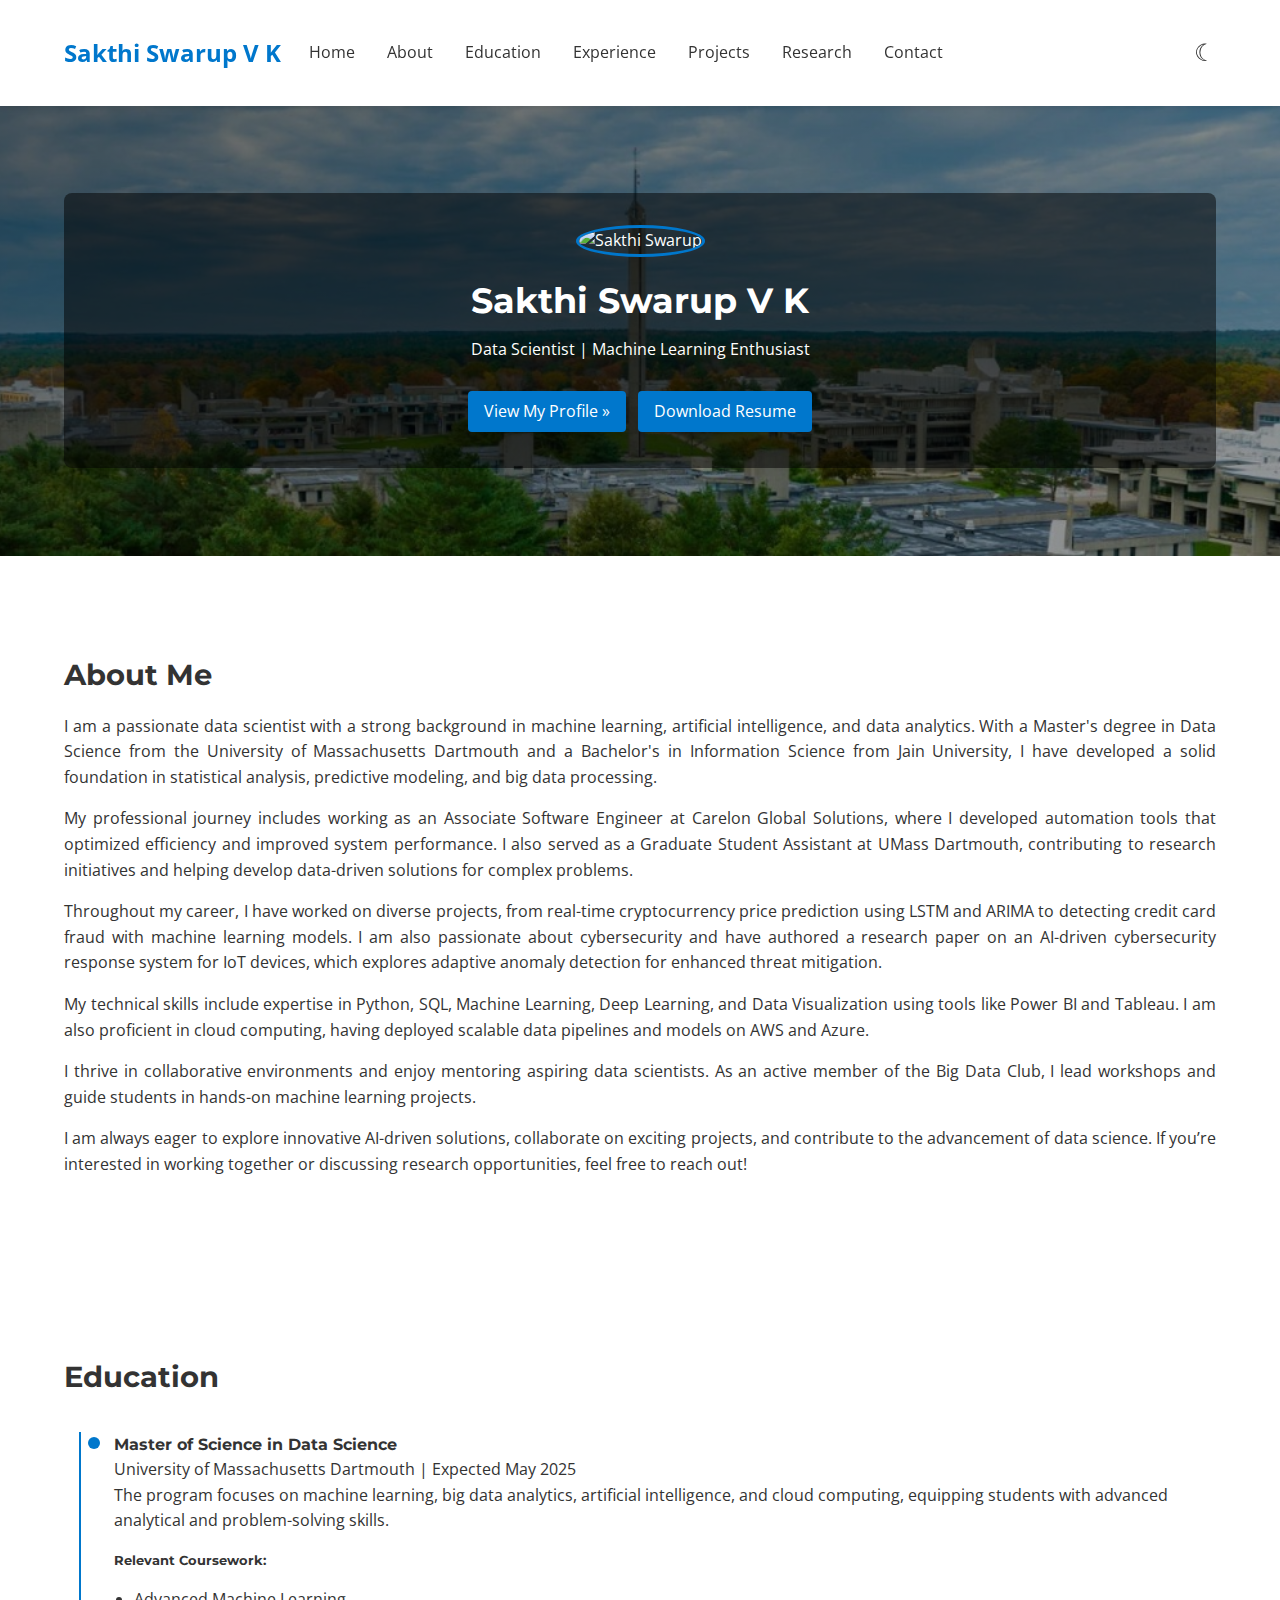
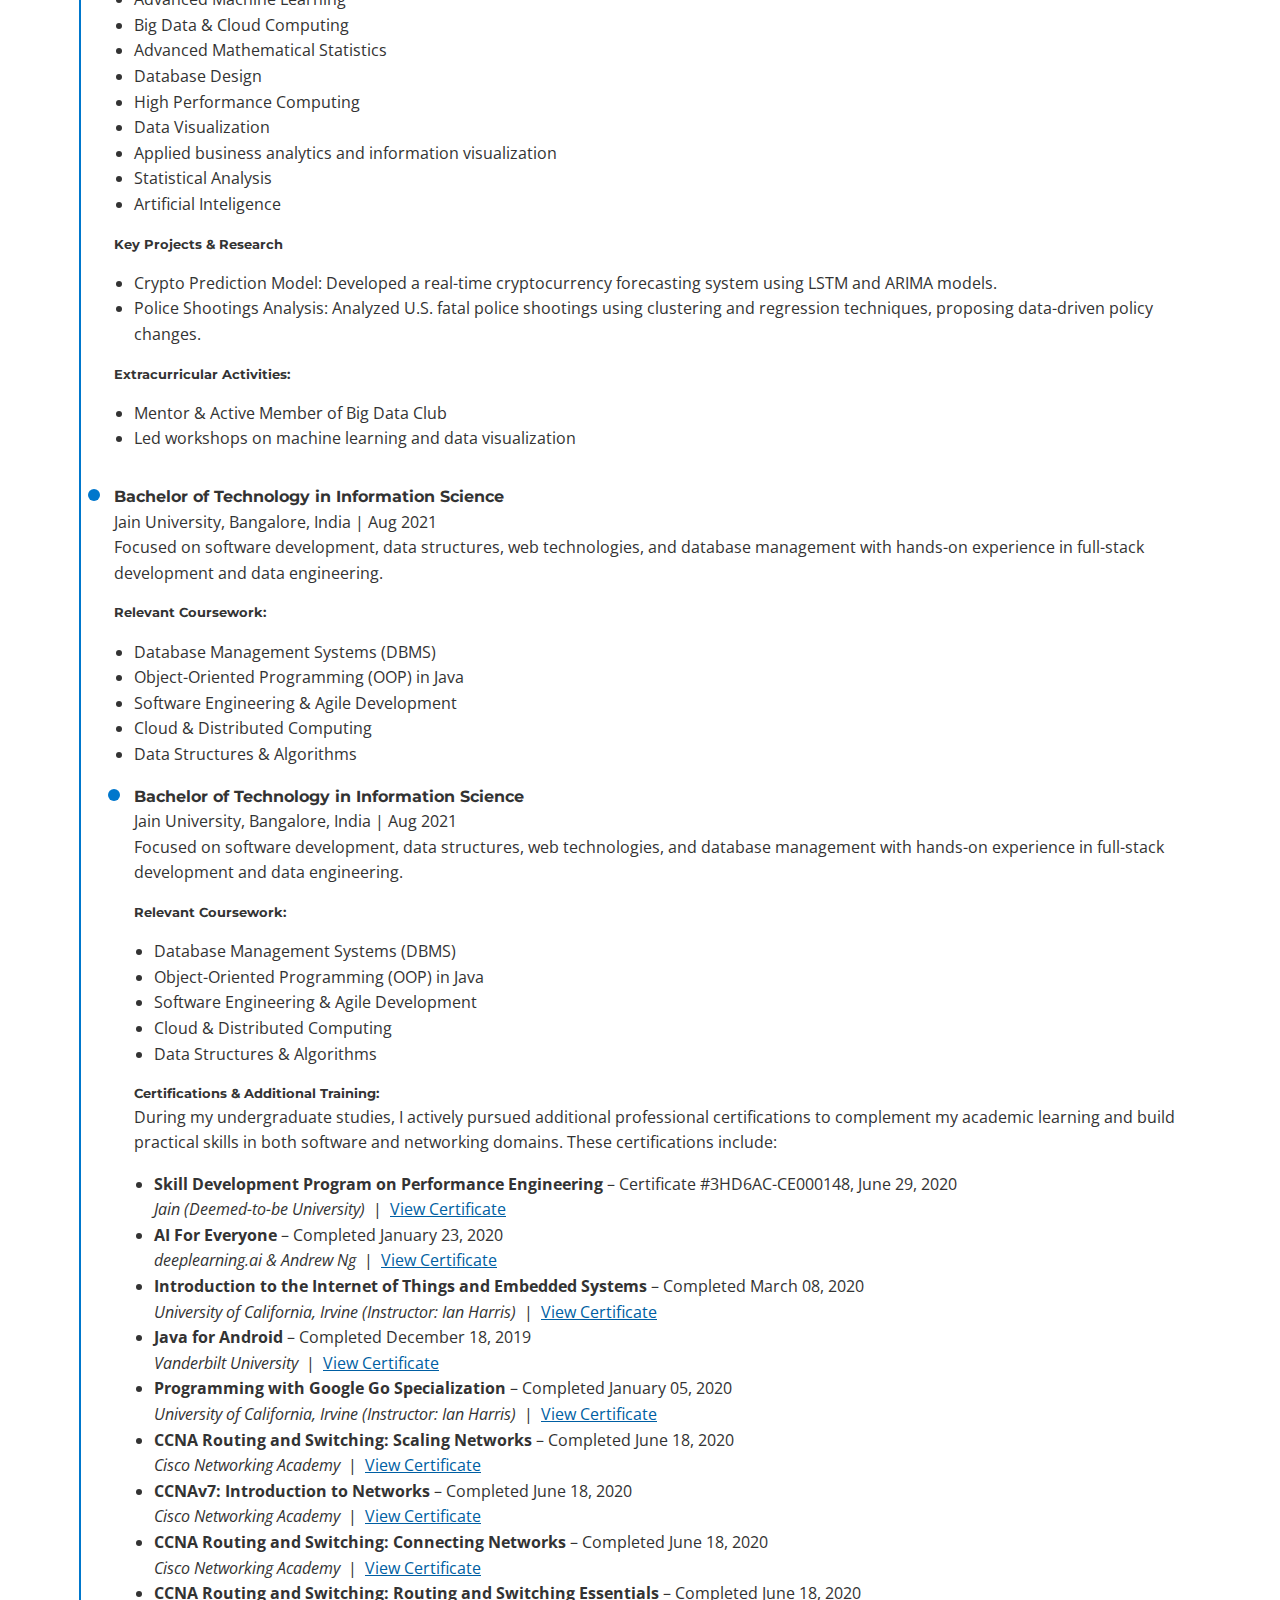
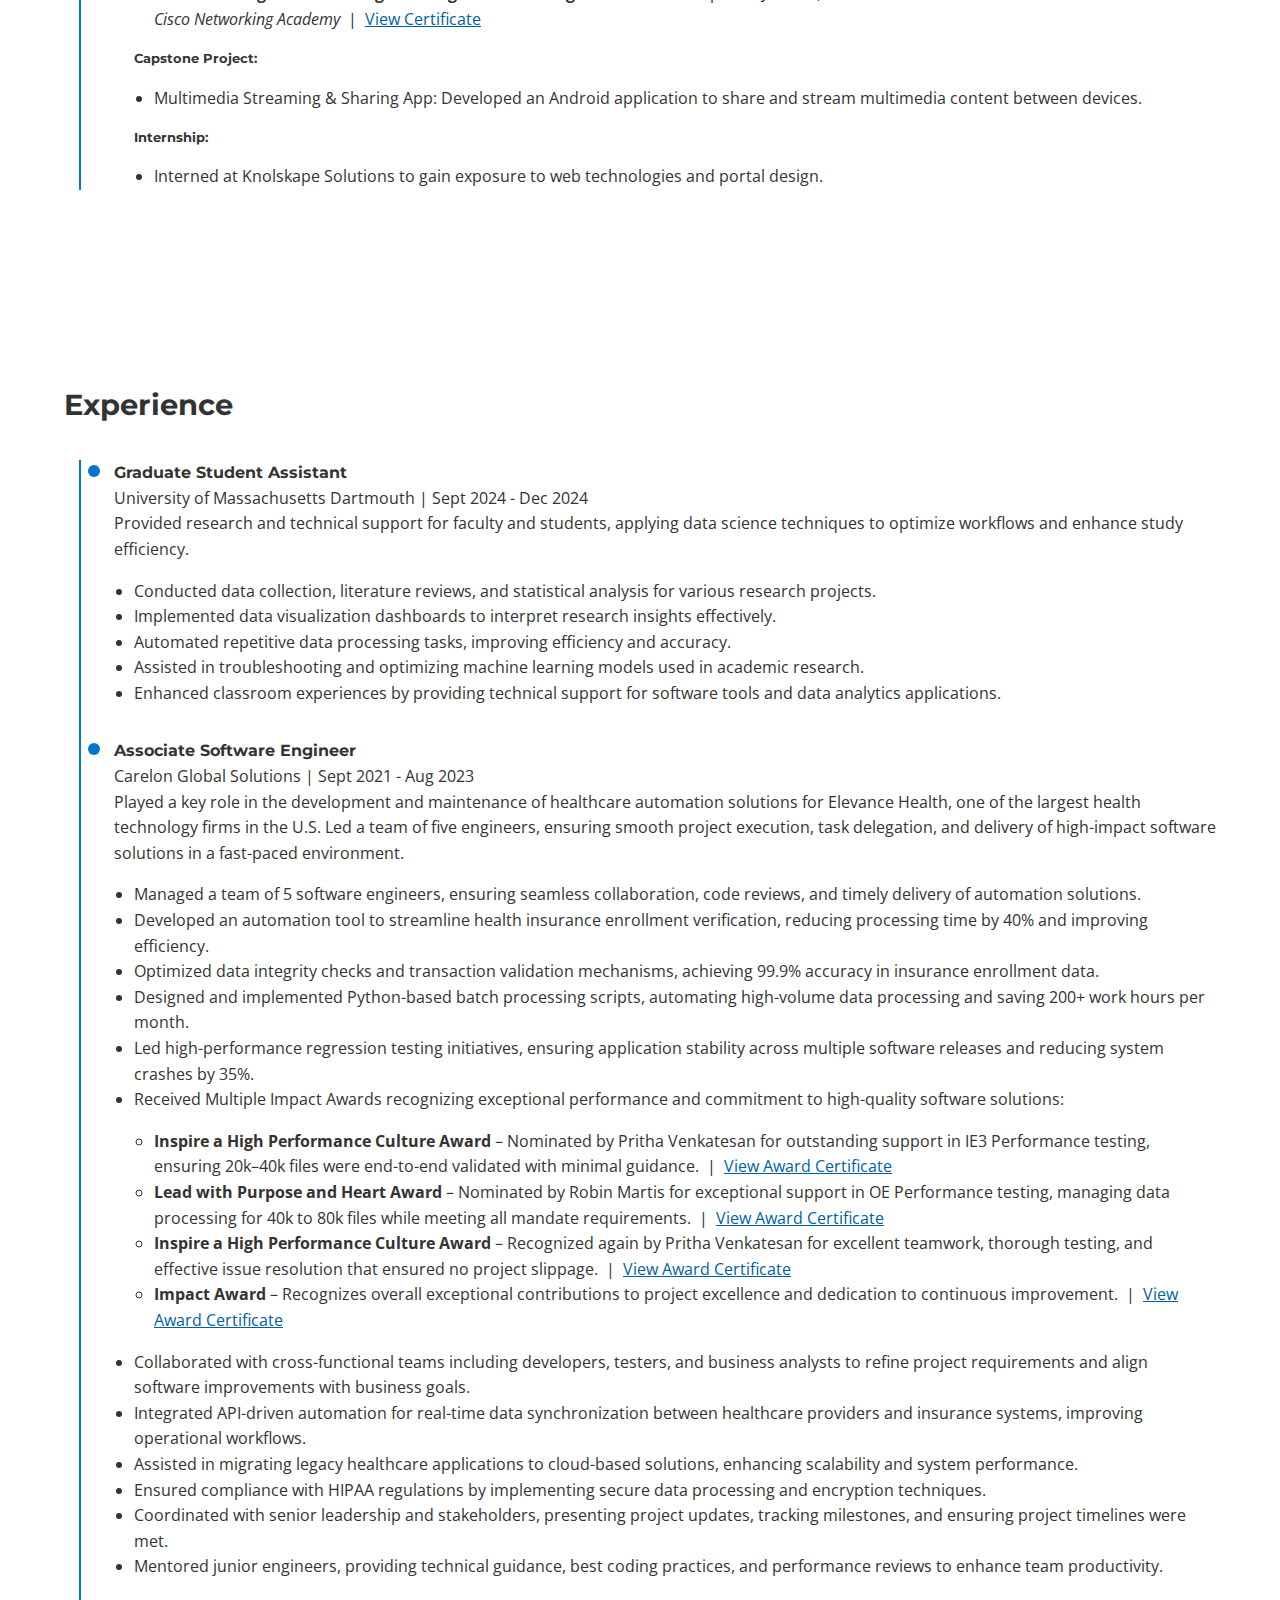
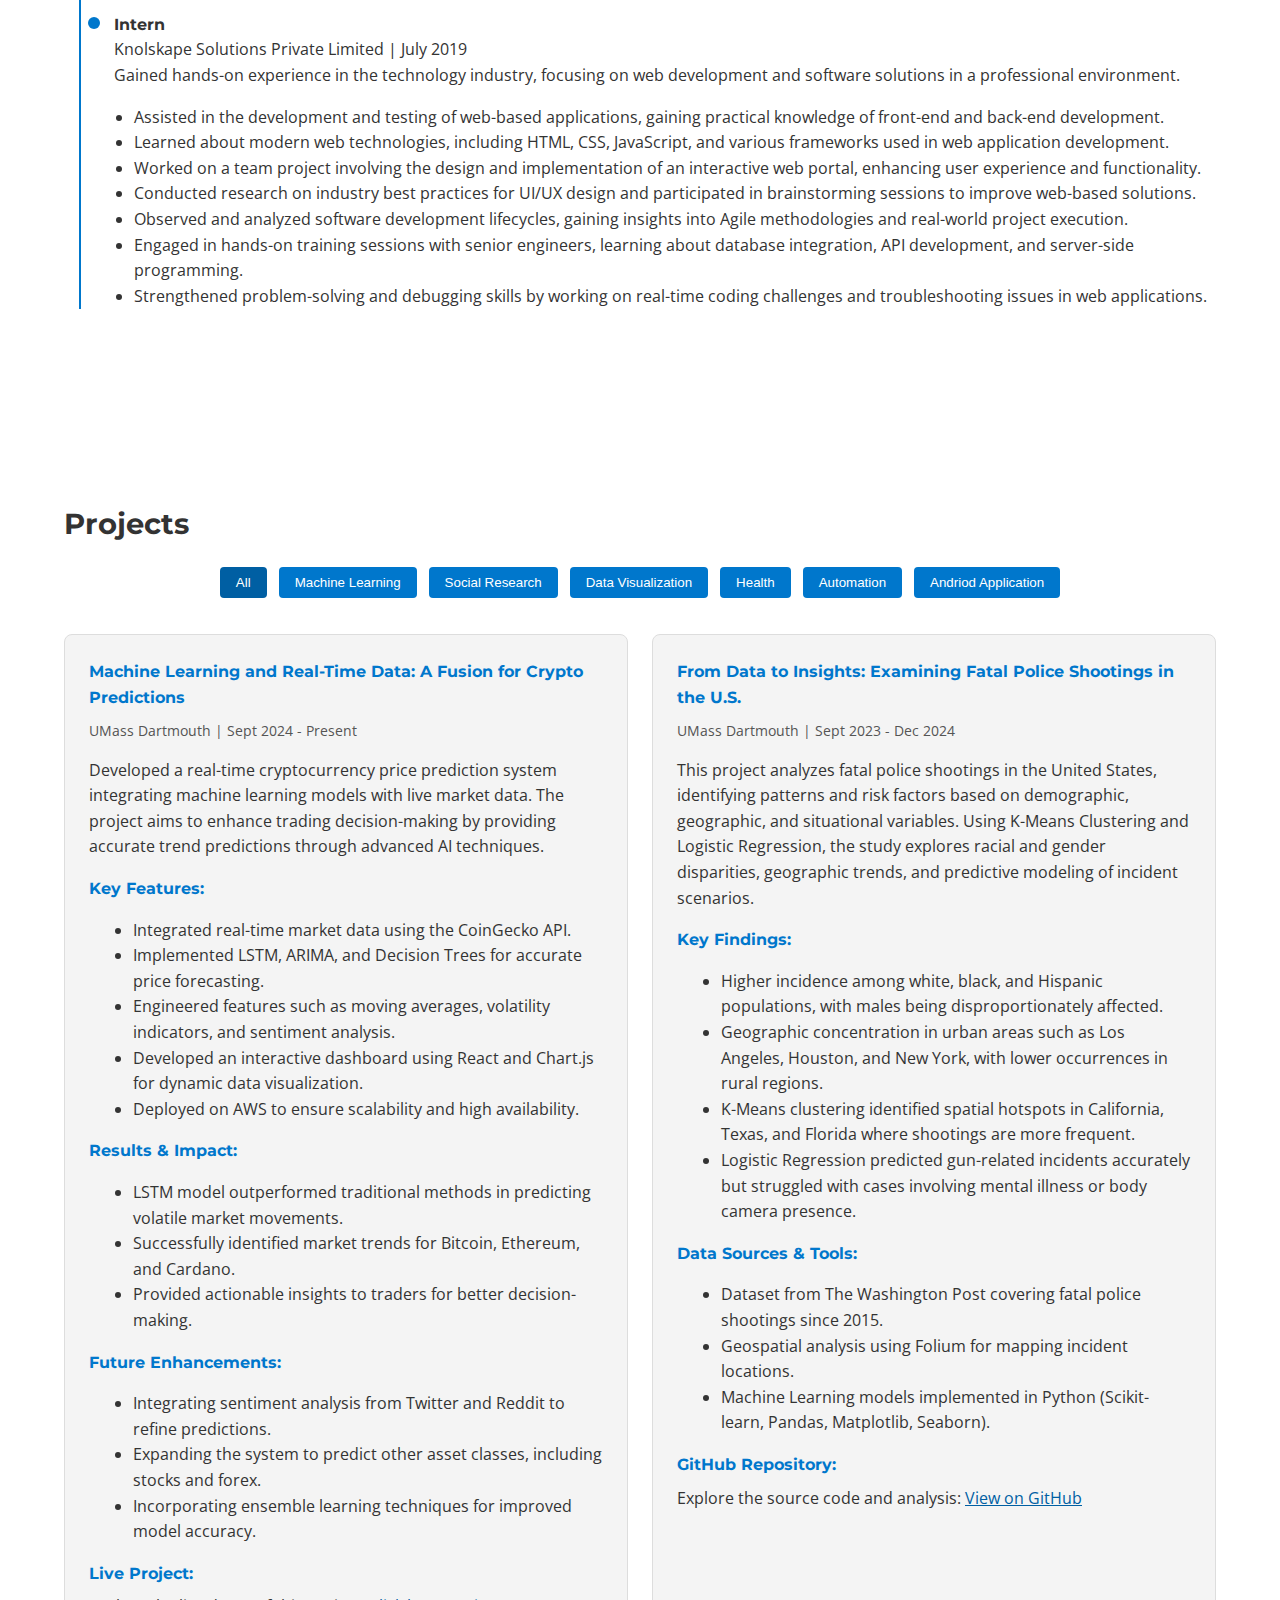
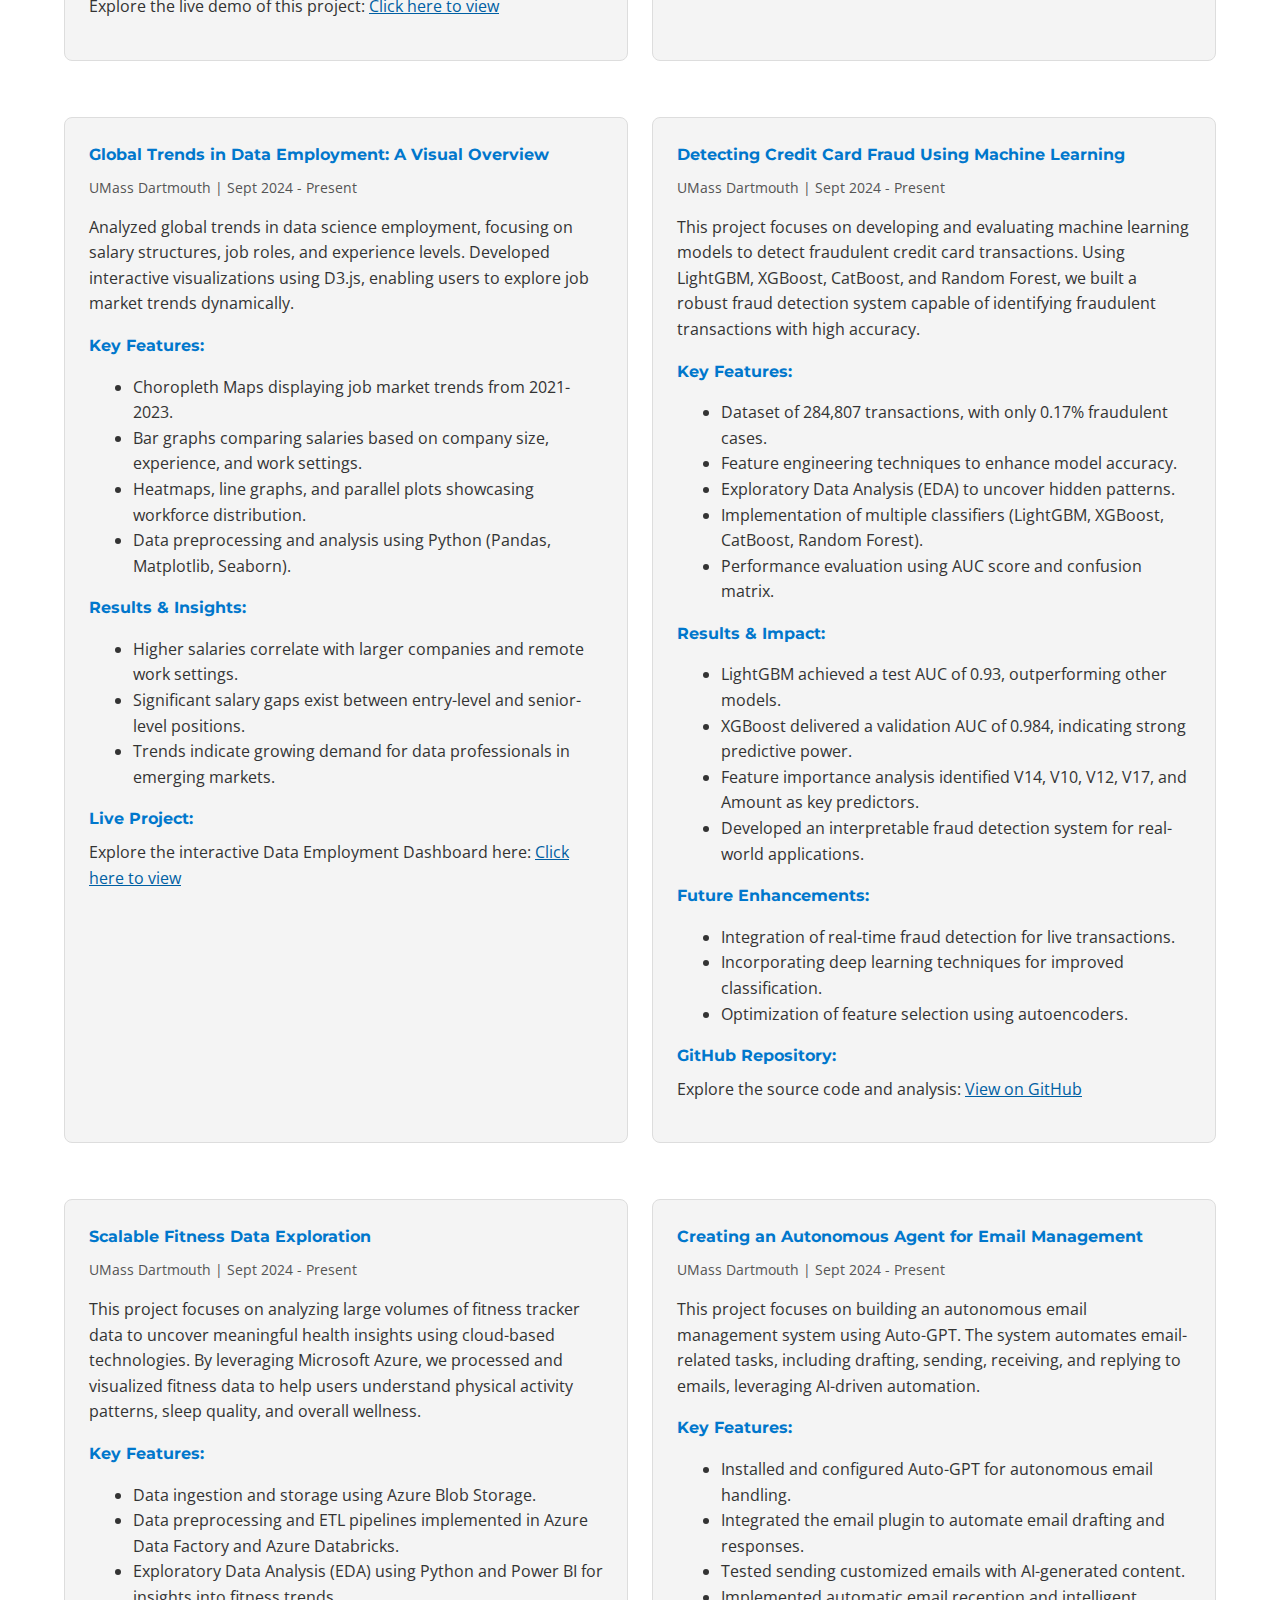
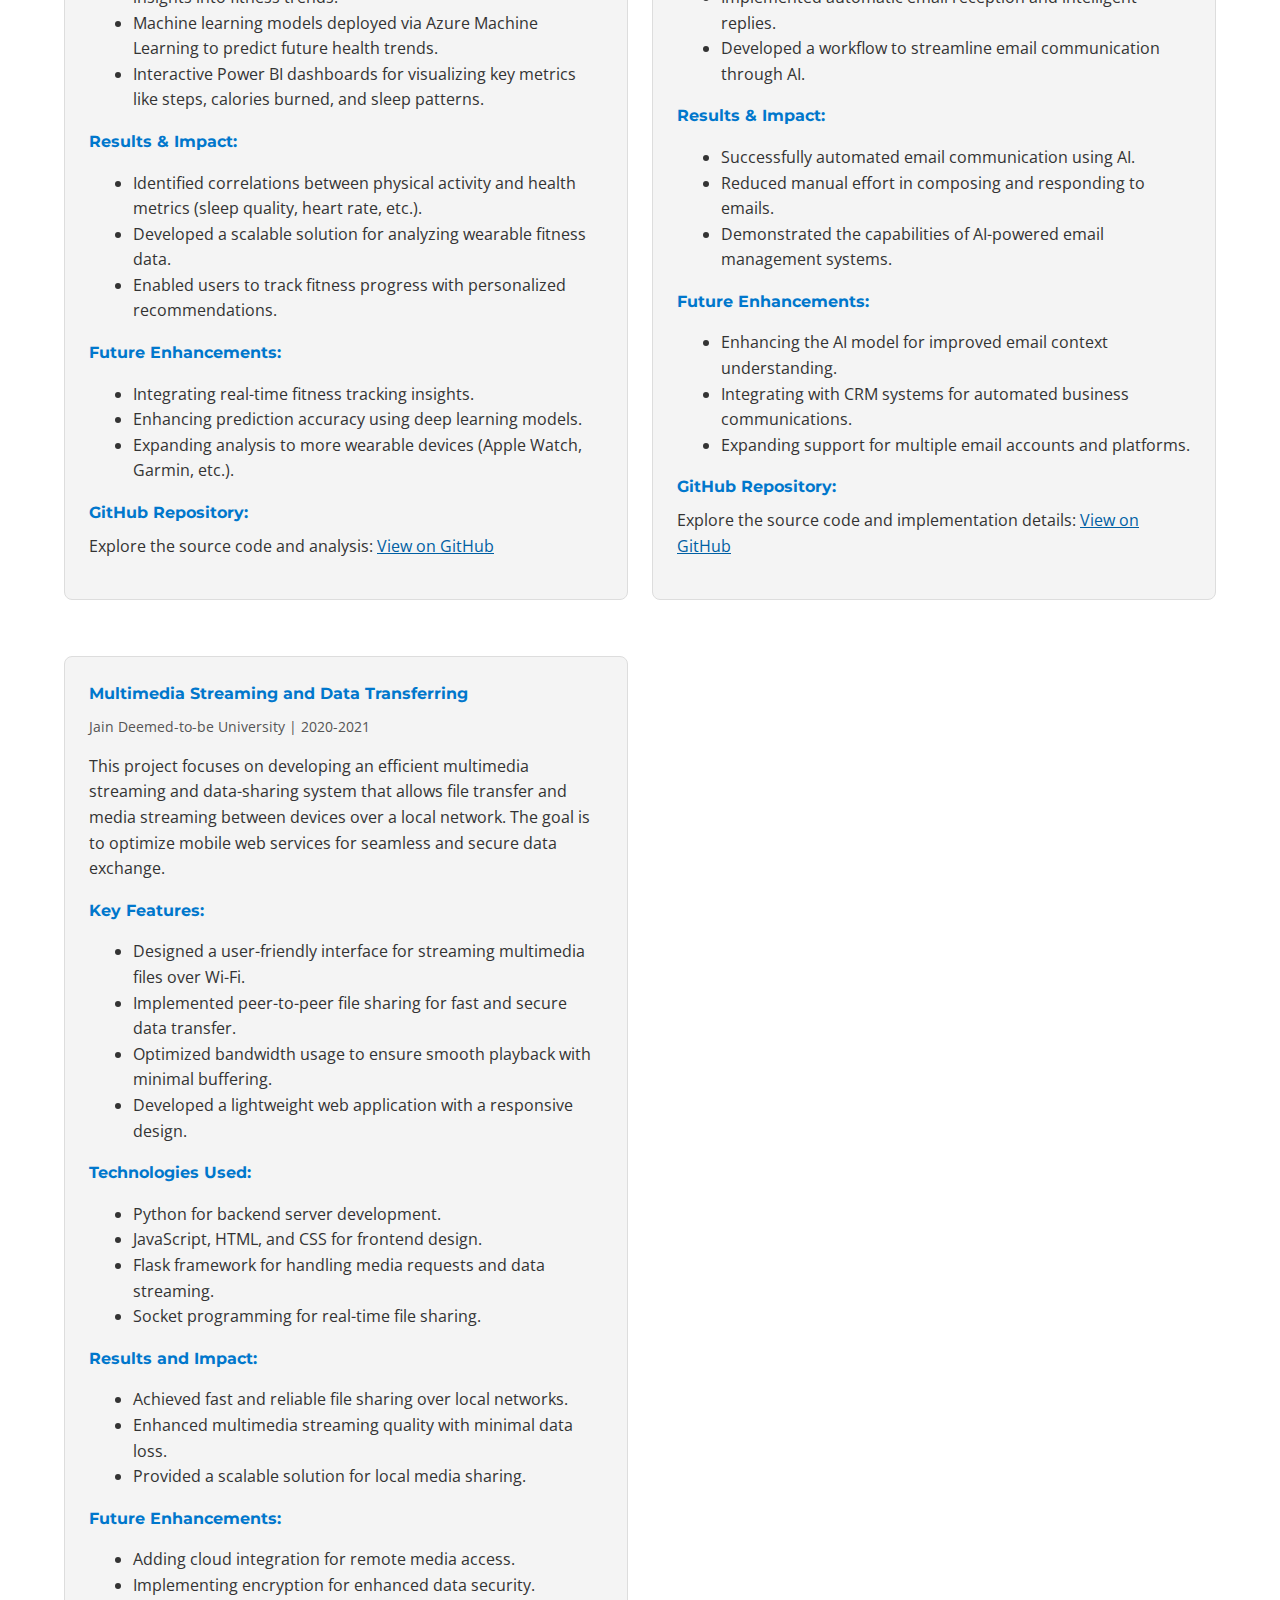
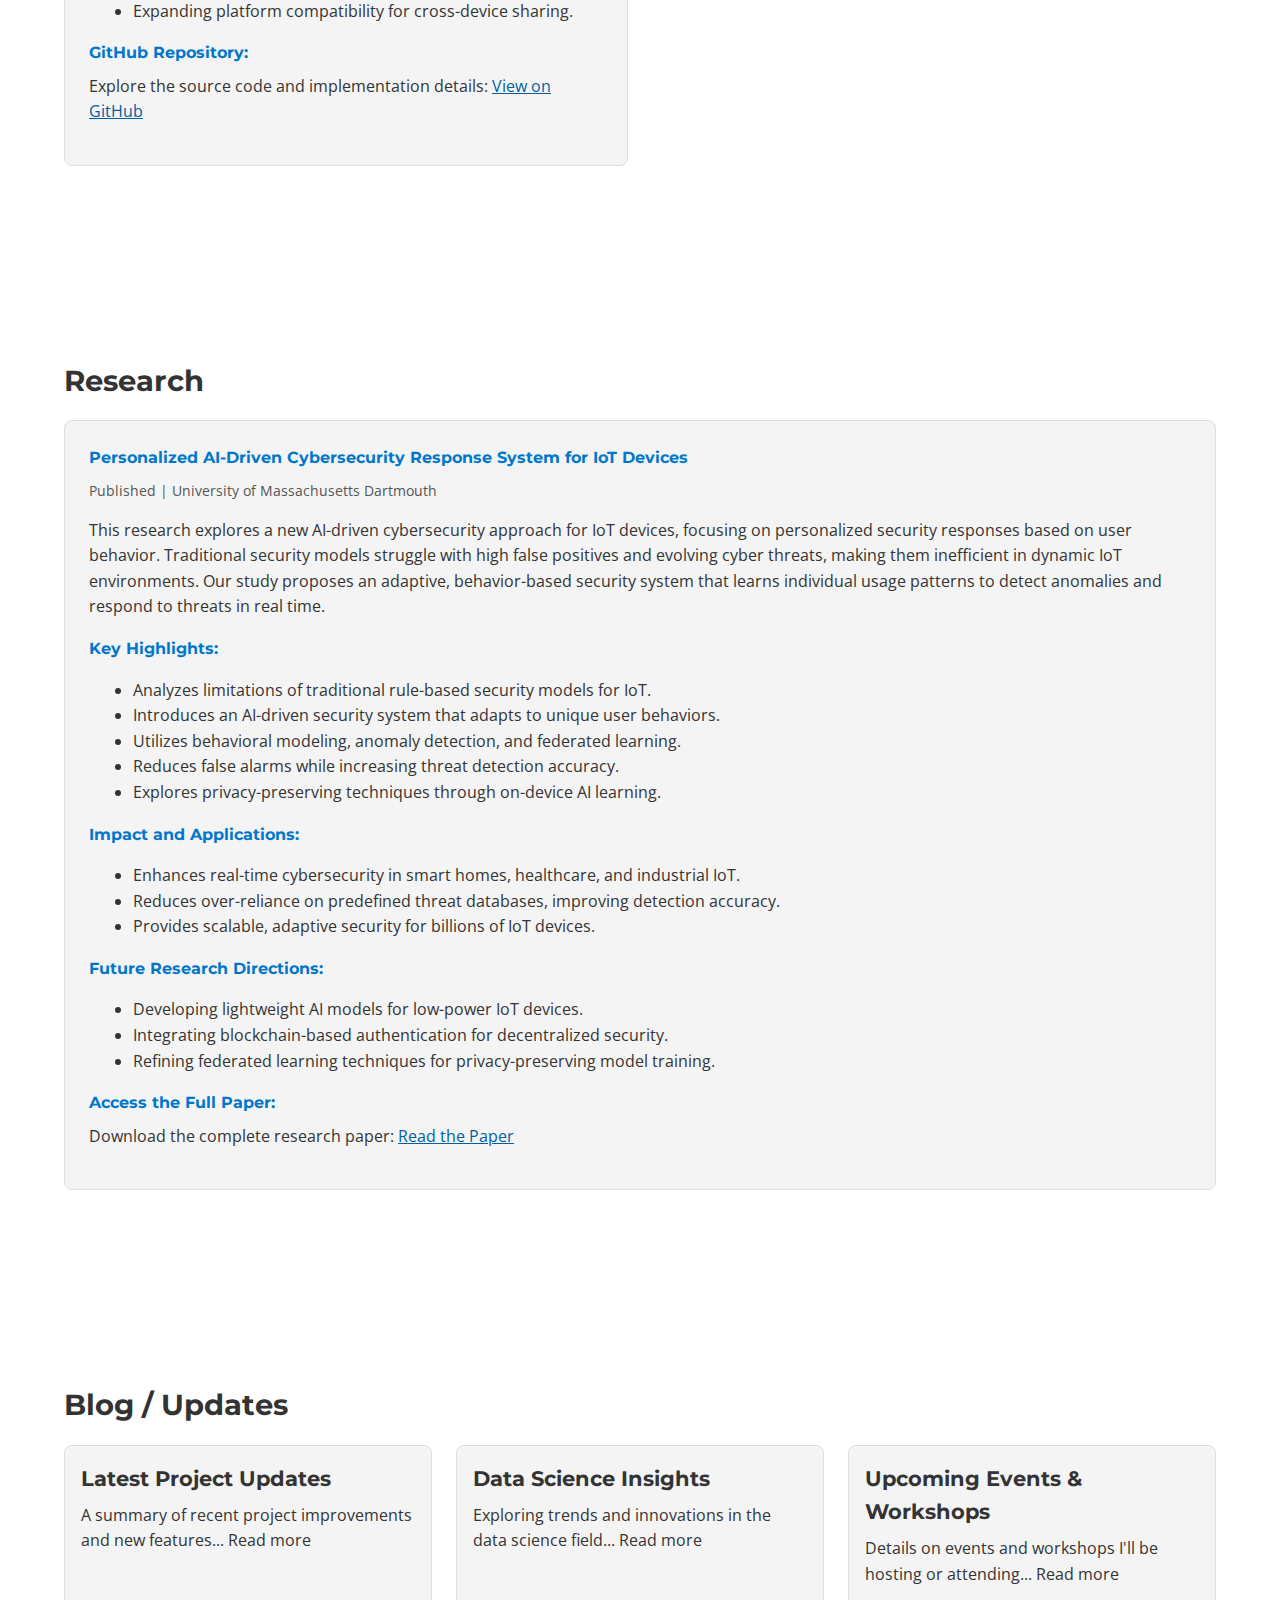
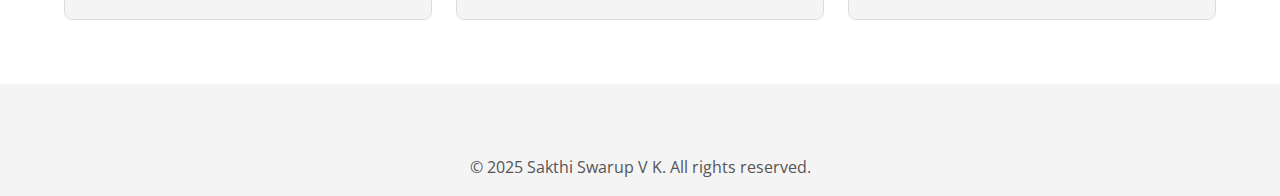
==== commit d7b38672: "Commit" ====
--- a/index.html
+++ b/index.html
@@ -86,7 +86,8 @@
     <!-- Education Section with Animated Timeline -->
     <section id="education" class="section timeline-section">
       <div class="container">
-        <h2>Education</h2>
+        <h2>Education</h2>        
+        <!-- Education Timeline -->
         <div class="timeline">
           <div class="timeline-item">
             <h4>Master of Science in Data Science</h4>
@@ -98,11 +99,15 @@
             <ul>
               <li>Advanced Machine Learning</li>
               <li>Big Data & Cloud Computing</li>
-              <li>Statistical Data Analysis</li>
-              <li>Natural Language Processing</li>
-              <li>Deep Learning and AI Applications</li>
-            </ul>
-            <h5>Key Projects & Research:</h5>
+              <li>Advanced Mathematical Statistics</li>
+              <li>Database Design</li>
+              <li>High Performance Computing</li>
+              <li>Data Visualization</li>
+              <li>Applied business analytics and information visualization</li>
+              <li>Statistical Analysis</li>
+              <li>Artificial Inteligence</li>
+            </ul>
+            <h5>Key Projects & Research</h5>
             <ul>
               <li>Crypto Prediction Model: Developed a real-time cryptocurrency forecasting system using LSTM and ARIMA models.</li>
               <li>Police Shootings Analysis: Analyzed U.S. fatal police shootings using clustering and regression techniques, proposing data-driven policy changes.</li>
@@ -127,18 +132,97 @@
               <li>Cloud & Distributed Computing</li>
               <li>Data Structures & Algorithms</li>
             </ul>
-            <h5>Capstone Project:</h5>
-            <ul>
-              <li>Multimedia Streaming & Sharing App: Developed an Android application to share and stream multimedia content between devices.</li>
-            </ul>
-            <h5>Internship:</h5>
-            <ul>
-              <li>Interned at Knolskape Solutions to gain exposure to web technologies and portal design.</li>
-            </ul>
-          </div>
+            
+            <div class="timeline-item">
+              <h4>Bachelor of Technology in Information Science</h4>
+              <span>Jain University, Bangalore, India | Aug 2021</span>
+              <p>
+                Focused on software development, data structures, web technologies, and database management with hands-on experience in full-stack development and data engineering.
+              </p>
+              <h5>Relevant Coursework:</h5>
+              <ul>
+                <li>Database Management Systems (DBMS)</li>
+                <li>Object-Oriented Programming (OOP) in Java</li>
+                <li>Software Engineering & Agile Development</li>
+                <li>Cloud & Distributed Computing</li>
+                <li>Data Structures & Algorithms</li>
+              </ul>
+              
+              <!-- Certifications & Additional Training Subsection -->
+              <h5>Certifications & Additional Training:</h5>
+              <p>
+                During my undergraduate studies, I actively pursued additional professional certifications to complement my academic learning and build practical skills in both software and networking domains. These certifications include:
+              </p>
+              <ul>
+                <!-- Existing professional certificates -->
+                <li>
+                  <strong>Skill Development Program on Performance Engineering</strong> – Certificate #3HD6AC-CE000148, June 29, 2020<br>
+                  <em>Jain (Deemed-to-be University)</em>
+                  &nbsp;|&nbsp; <a href="Certificate for v k sakthi swarup for _Feedback - Skill Developmen..._.pdf" target="_blank" class="blue-link">View Certificate</a>
+                </li>
+                <li>
+                  <strong>AI For Everyone</strong> – Completed January 23, 2020<br>
+                  <em>deeplearning.ai &amp; Andrew Ng</em>
+                  &nbsp;|&nbsp; <a href="Coursera AI for Everyone.pdf" target="_blank" class="blue-link">View Certificate</a>
+                </li>
+                <li>
+                  <strong>Introduction to the Internet of Things and Embedded Systems</strong> – Completed March 08, 2020<br>
+                  <em>University of California, Irvine (Instructor: Ian Harris)</em>
+                  &nbsp;|&nbsp; <a href="Coursera Introduction to internet of things and embeded systems.pdf" target="_blank" class="blue-link">View Certificate</a>
+                </li>
+                <li>
+                  <strong>Java for Android</strong> – Completed December 18, 2019<br>
+                  <em>Vanderbilt University</em>
+                  &nbsp;|&nbsp; <a href="Coursera Java for andriod.pdf" target="_blank" class="blue-link">View Certificate</a>
+                </li>
+                <li>
+                  <strong>Programming with Google Go Specialization</strong> – Completed January 05, 2020<br>
+                  <em>University of California, Irvine (Instructor: Ian Harris)</em>
+                  &nbsp;|&nbsp; <a href="Coursera programming with Google GO.pdf" target="_blank" class="blue-link">View Certificate</a>
+                </li>
+                <!-- Cisco Networking Certifications -->
+                <li>
+                  <strong>CCNA Routing and Switching: Scaling Networks</strong> – Completed June 18, 2020<br>
+                  <em>Cisco Networking Academy</em>
+                  &nbsp;|&nbsp; <a href="SakthiSwarup-17CIC61 - Advanc-certificate (1).pdf" target="_blank" class="blue-link">View Certificate</a>
+                </li>
+                <li>
+                  <strong>CCNAv7: Introduction to Networks</strong> – Completed June 18, 2020<br>
+                  <em>Cisco Networking Academy</em>
+                  &nbsp;|&nbsp; <a href="SakthiSwarup-17CIC61 - Advanc-certificate (2).pdf" target="_blank" class="blue-link">View Certificate</a>
+                </li>
+                <li>
+                  <strong>CCNA Routing and Switching: Connecting Networks</strong> – Completed June 18, 2020<br>
+                  <em>Cisco Networking Academy</em>
+                  &nbsp;|&nbsp; <a href="SakthiSwarup-17CIC61 - Advanc-certificate.pdf" target="_blank" class="blue-link">View Certificate</a>
+                </li>
+                <li>
+                  <strong>CCNA Routing and Switching: Routing and Switching Essentials</strong> – Completed June 18, 2020<br>
+                  <em>Cisco Networking Academy</em>
+                  &nbsp;|&nbsp; <a href="SakthiSwarup-Academic Year 20-certificate.pdf" target="_blank" class="blue-link">View Certificate</a>
+                </li>
+              </ul>
+              
+              <h5>Capstone Project:</h5>
+              <ul>
+                <li>
+                  Multimedia Streaming & Sharing App: Developed an Android application to share and stream multimedia content between devices.
+                </li>
+              </ul>
+              
+              <h5>Internship:</h5>
+              <ul>
+                <li>
+                  Interned at Knolskape Solutions to gain exposure to web technologies and portal design.
+                </li>
+              </ul>
+            </div>
+            
+          
         </div>
       </div>
     </section>
+    
 
     <!-- Experience Section with Animated Timeline -->
     <section id="experience" class="section timeline-section">
@@ -172,7 +256,27 @@
               <li>Optimized data integrity checks and transaction validation mechanisms, achieving 99.9% accuracy in insurance enrollment data.</li>
               <li>Designed and implemented Python-based batch processing scripts, automating high-volume data processing and saving 200+ work hours per month.</li>
               <li>Led high-performance regression testing initiatives, ensuring application stability across multiple software releases and reducing system crashes by 35%.</li>
-              <li>Received multiple Impact Awards for delivering high-quality software solutions that improved efficiency and reduced system errors.</li>
+              <li>
+                Received Multiple Impact Awards recognizing exceptional performance and commitment to high-quality software solutions:
+                <ul>
+                  <li>
+                    <strong>Inspire a High Performance Culture Award</strong> – Nominated by Pritha Venkatesan for outstanding support in IE3 Performance testing, ensuring 20k–40k files were end-to-end validated with minimal guidance.
+                    &nbsp;|&nbsp; <a href="74508278_ecertificate.pdf" target="_blank" class="blue-link">View Award Certificate</a>
+                  </li>
+                  <li>
+                    <strong>Lead with Purpose and Heart Award</strong> – Nominated by Robin Martis for exceptional support in OE Performance testing, managing data processing for 40k to 80k files while meeting all mandate requirements.
+                    &nbsp;|&nbsp; <a href="75696130_ecertificate.pdf" target="_blank" class="blue-link">View Award Certificate</a>
+                  </li>
+                  <li>
+                    <strong>Inspire a High Performance Culture Award</strong> – Recognized again by Pritha Venkatesan for excellent teamwork, thorough testing, and effective issue resolution that ensured no project slippage.
+                    &nbsp;|&nbsp; <a href="78926363_ecertificate.pdf" target="_blank" class="blue-link">View Award Certificate</a>
+                  </li>
+                  <li>
+                    <strong>Impact Award</strong> – Recognizes overall exceptional contributions to project excellence and dedication to continuous improvement.
+                    &nbsp;|&nbsp; <a href="Impact Award.png" target="_blank" class="blue-link">View Award Certificate</a>
+                  </li>
+                </ul>
+              </li>
               <li>Collaborated with cross-functional teams including developers, testers, and business analysts to refine project requirements and align software improvements with business goals.</li>
               <li>Integrated API-driven automation for real-time data synchronization between healthcare providers and insurance systems, improving operational workflows.</li>
               <li>Assisted in migrating legacy healthcare applications to cloud-based solutions, enhancing scalability and system performance.</li>
@@ -181,6 +285,7 @@
               <li>Mentored junior engineers, providing technical guidance, best coding practices, and performance reviews to enhance team productivity.</li>
             </ul>
           </div>
+          
           <div class="timeline-item">
             <h4>Intern</h4>
             <span>Knolskape Solutions Private Limited | July 2019</span>
@@ -213,7 +318,7 @@
           <button class="filter-btn" data-filter="data-visualization">Data Visualization</button>
           <button class="filter-btn" data-filter="health">Health</button>
           <button class="filter-btn" data-filter="automation">Automation</button>
-          <button class="filter-btn" data-filter="web">Web Development</button>
+          <button class="filter-btn" data-filter="web">Andriod Application</button>
         </div>
         <!-- Projects List -->
         <div class="projects-list">
--- a/styles.css
+++ b/styles.css
@@ -466,4 +466,9 @@
     color: #005fa3;
     text-decoration: underline;
   }
+  
+  section {
+    opacity: 1 !important;
+    transform: translateY(0) !important;
+  }
   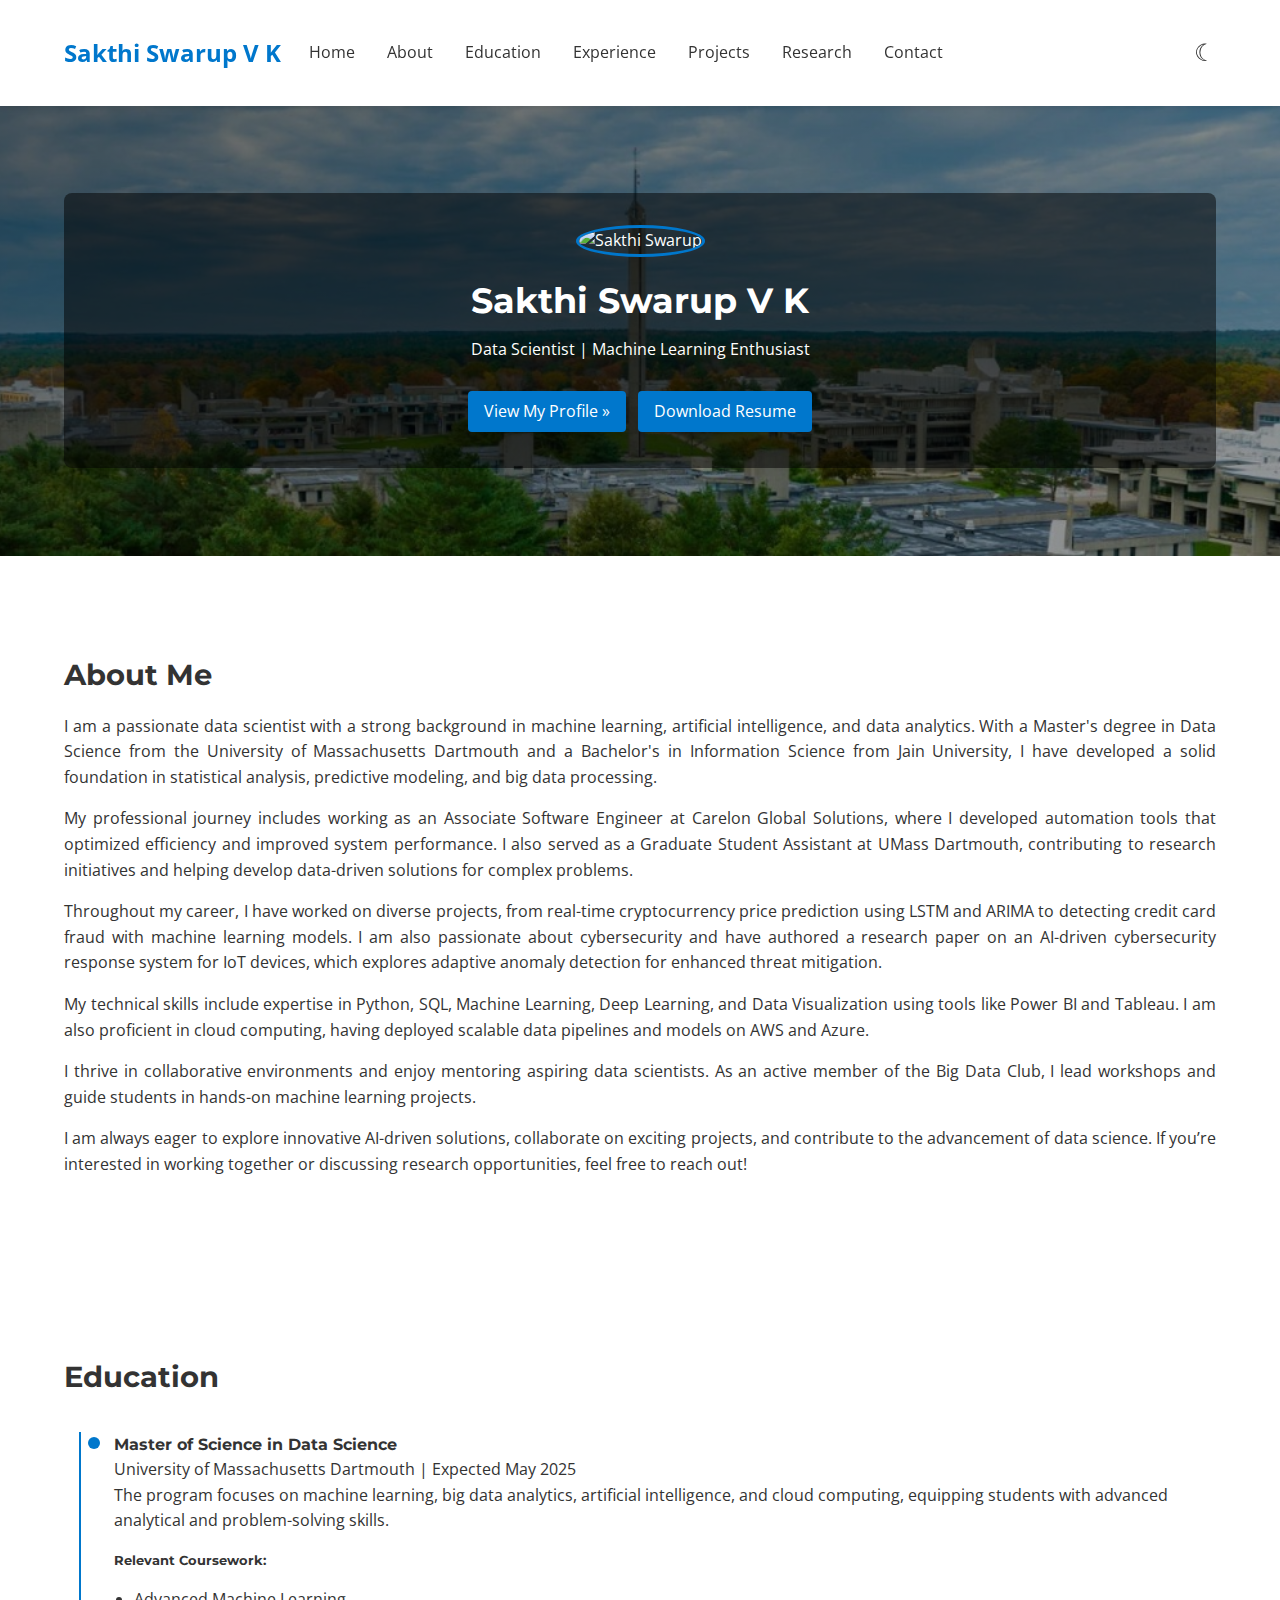
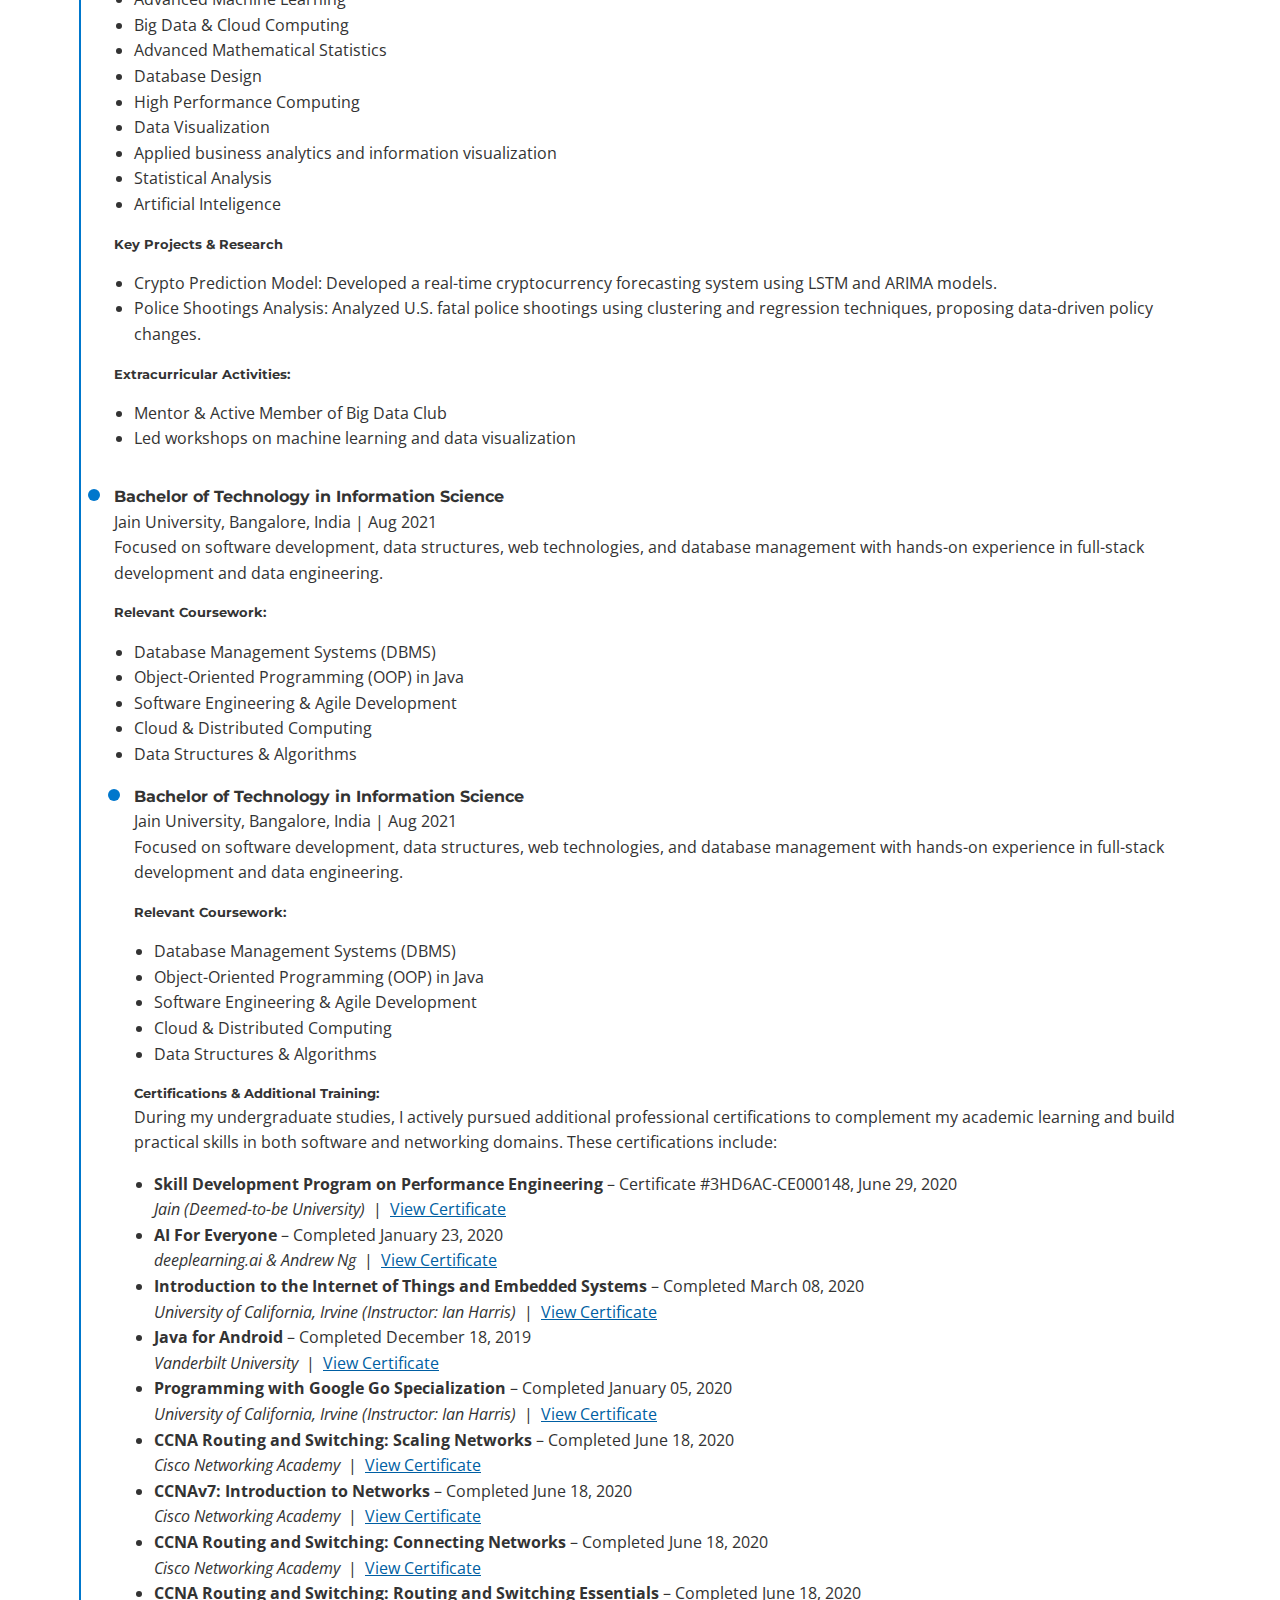
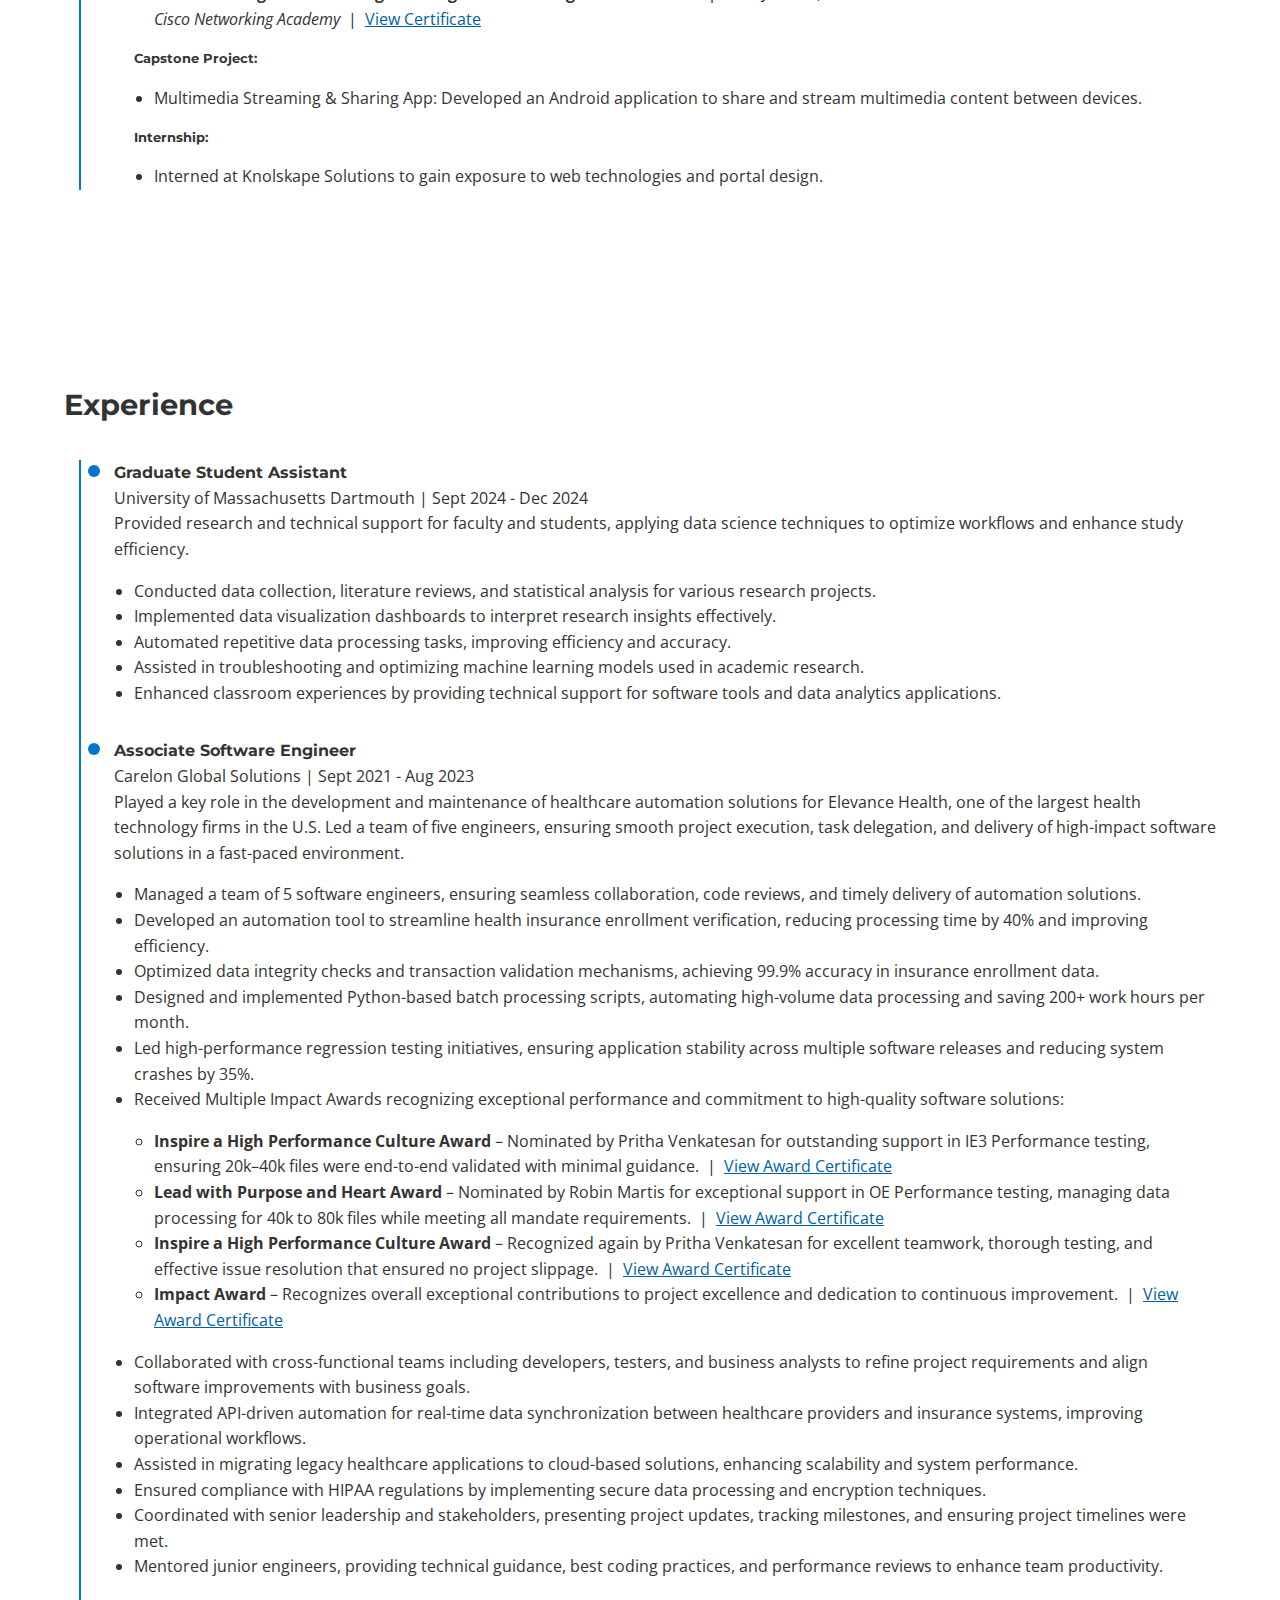
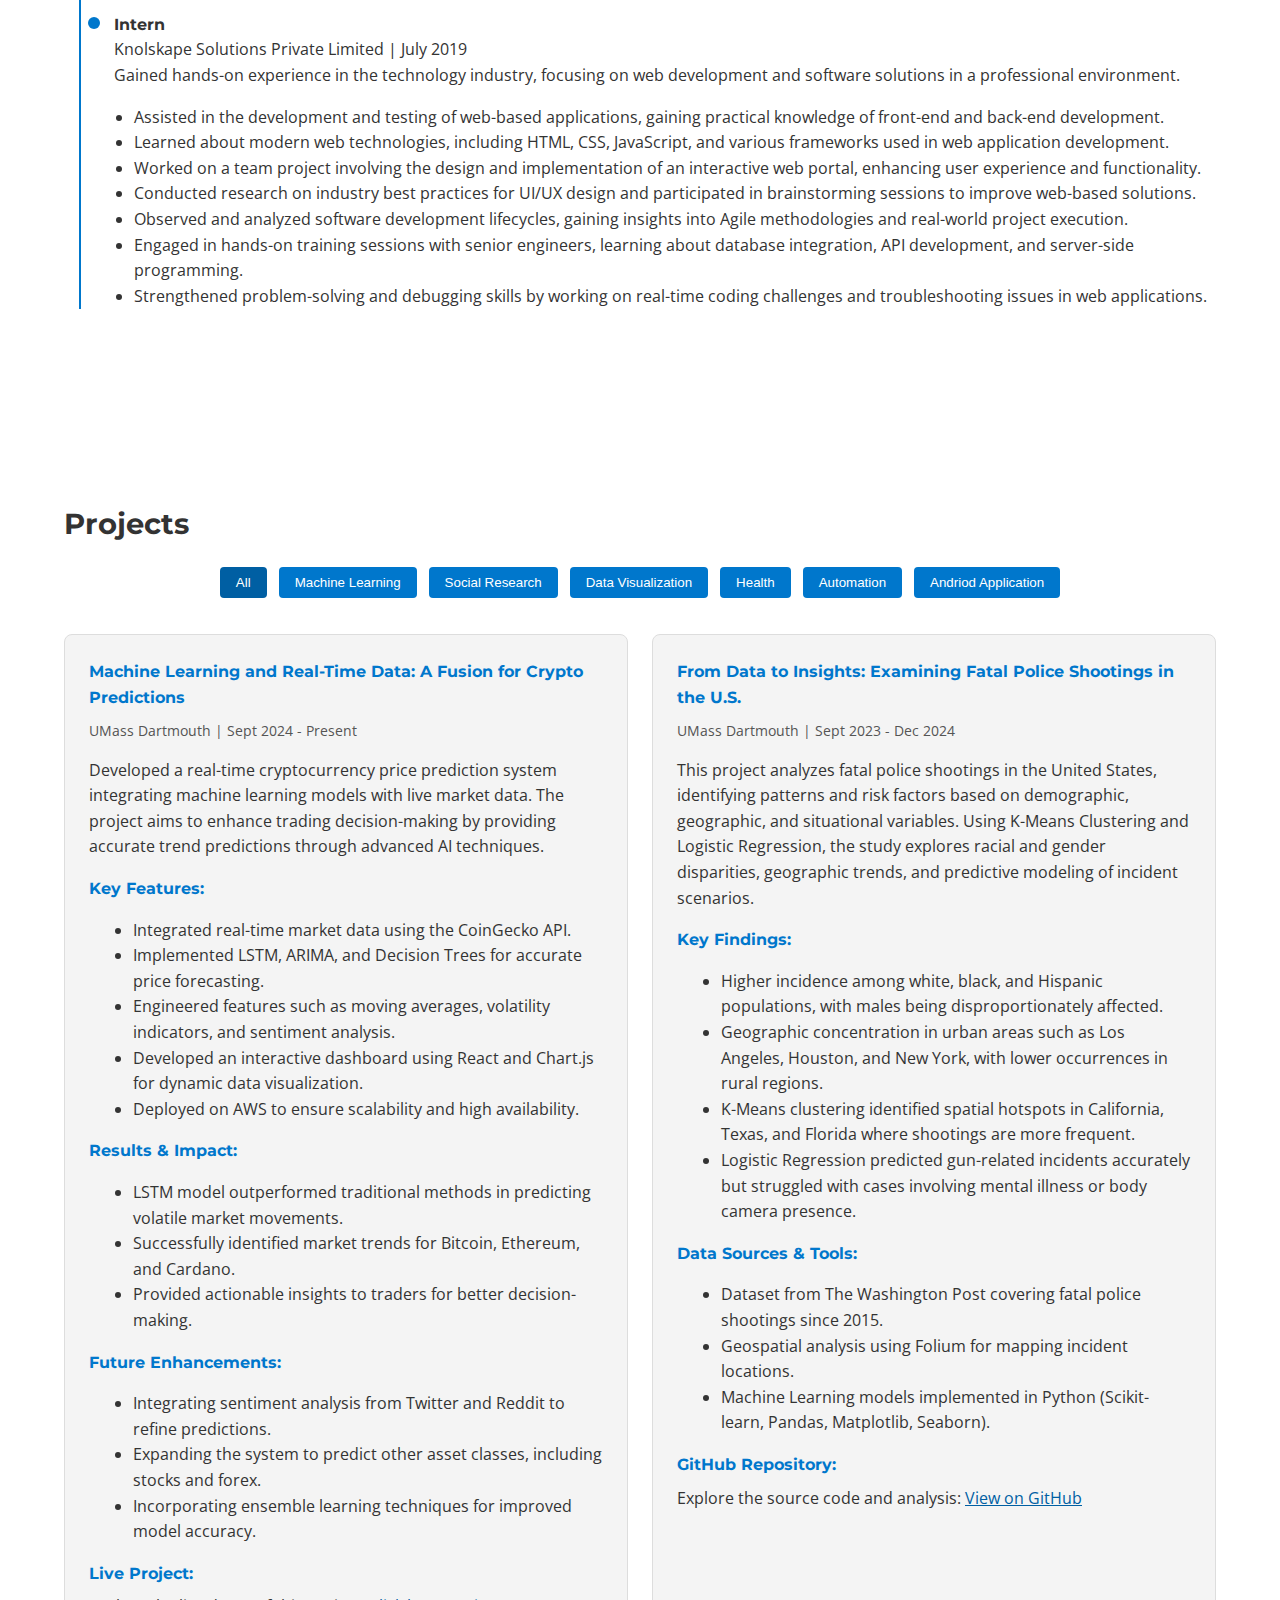
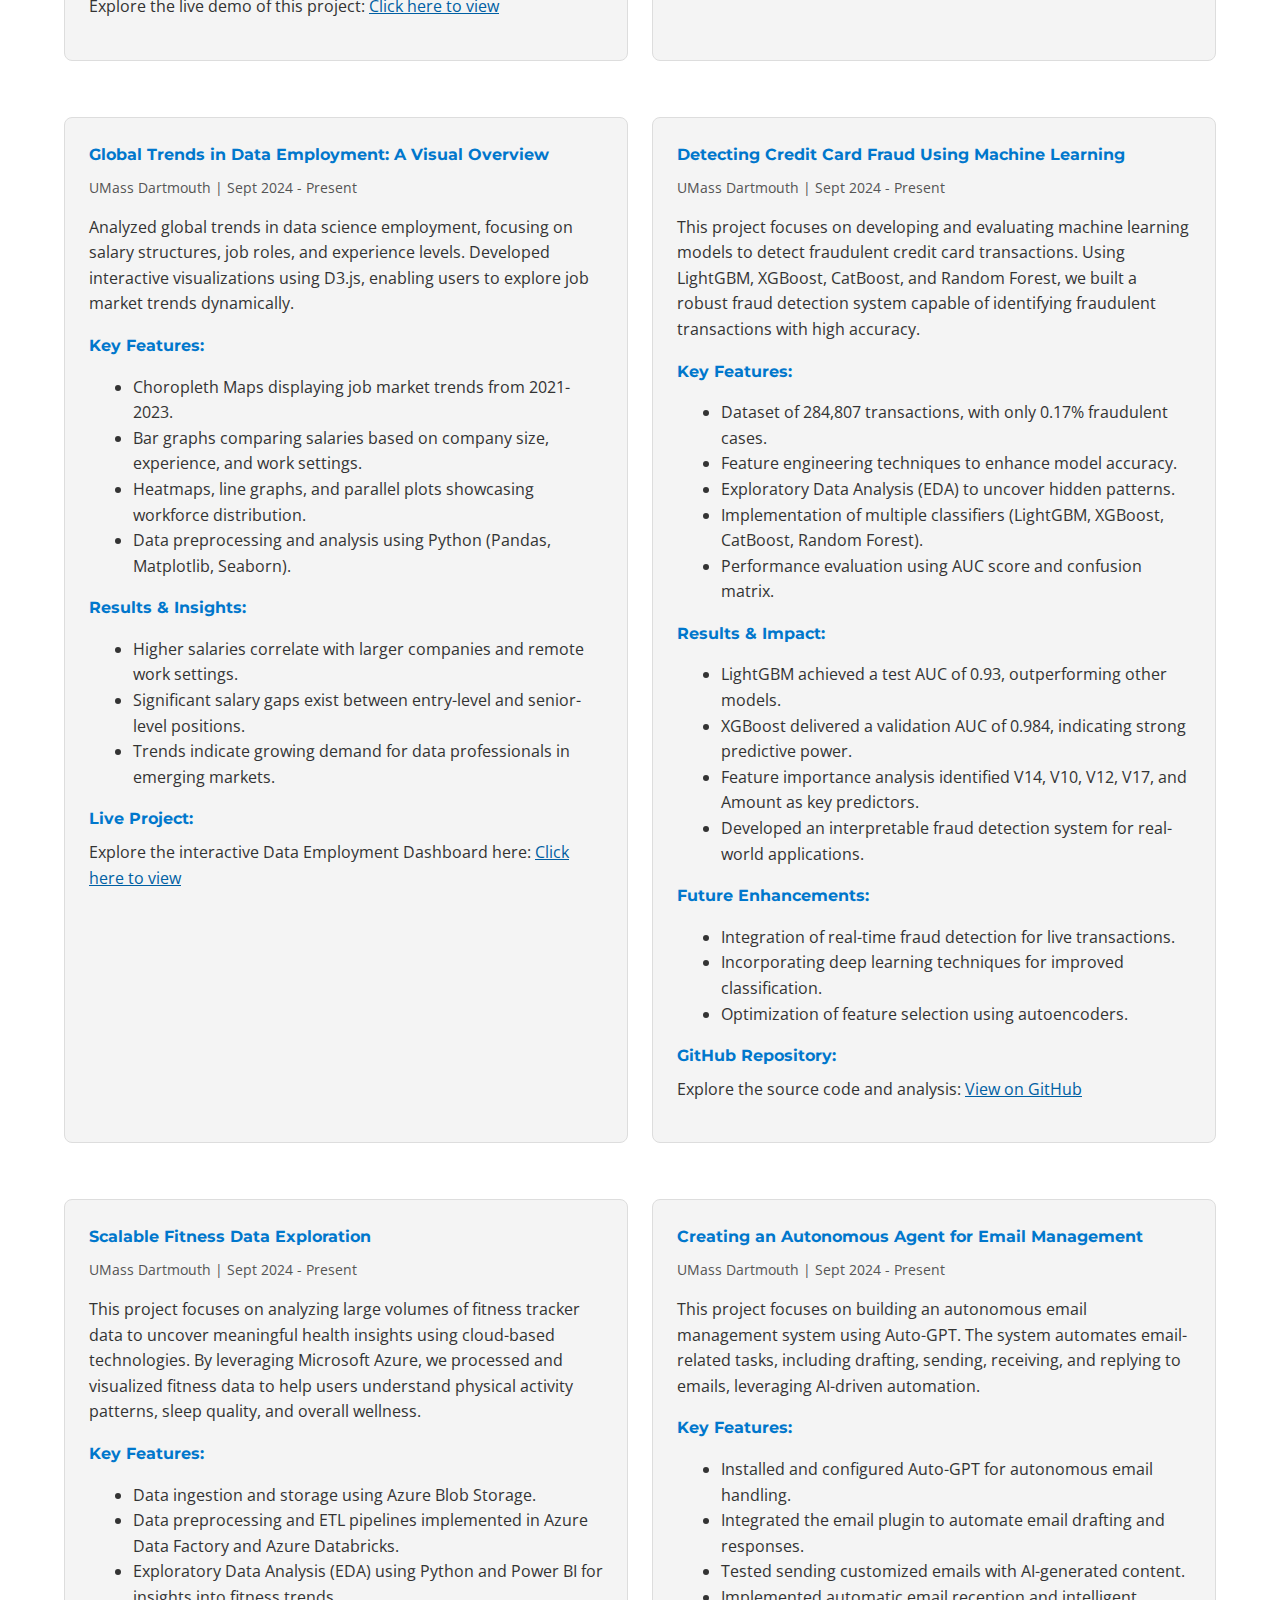
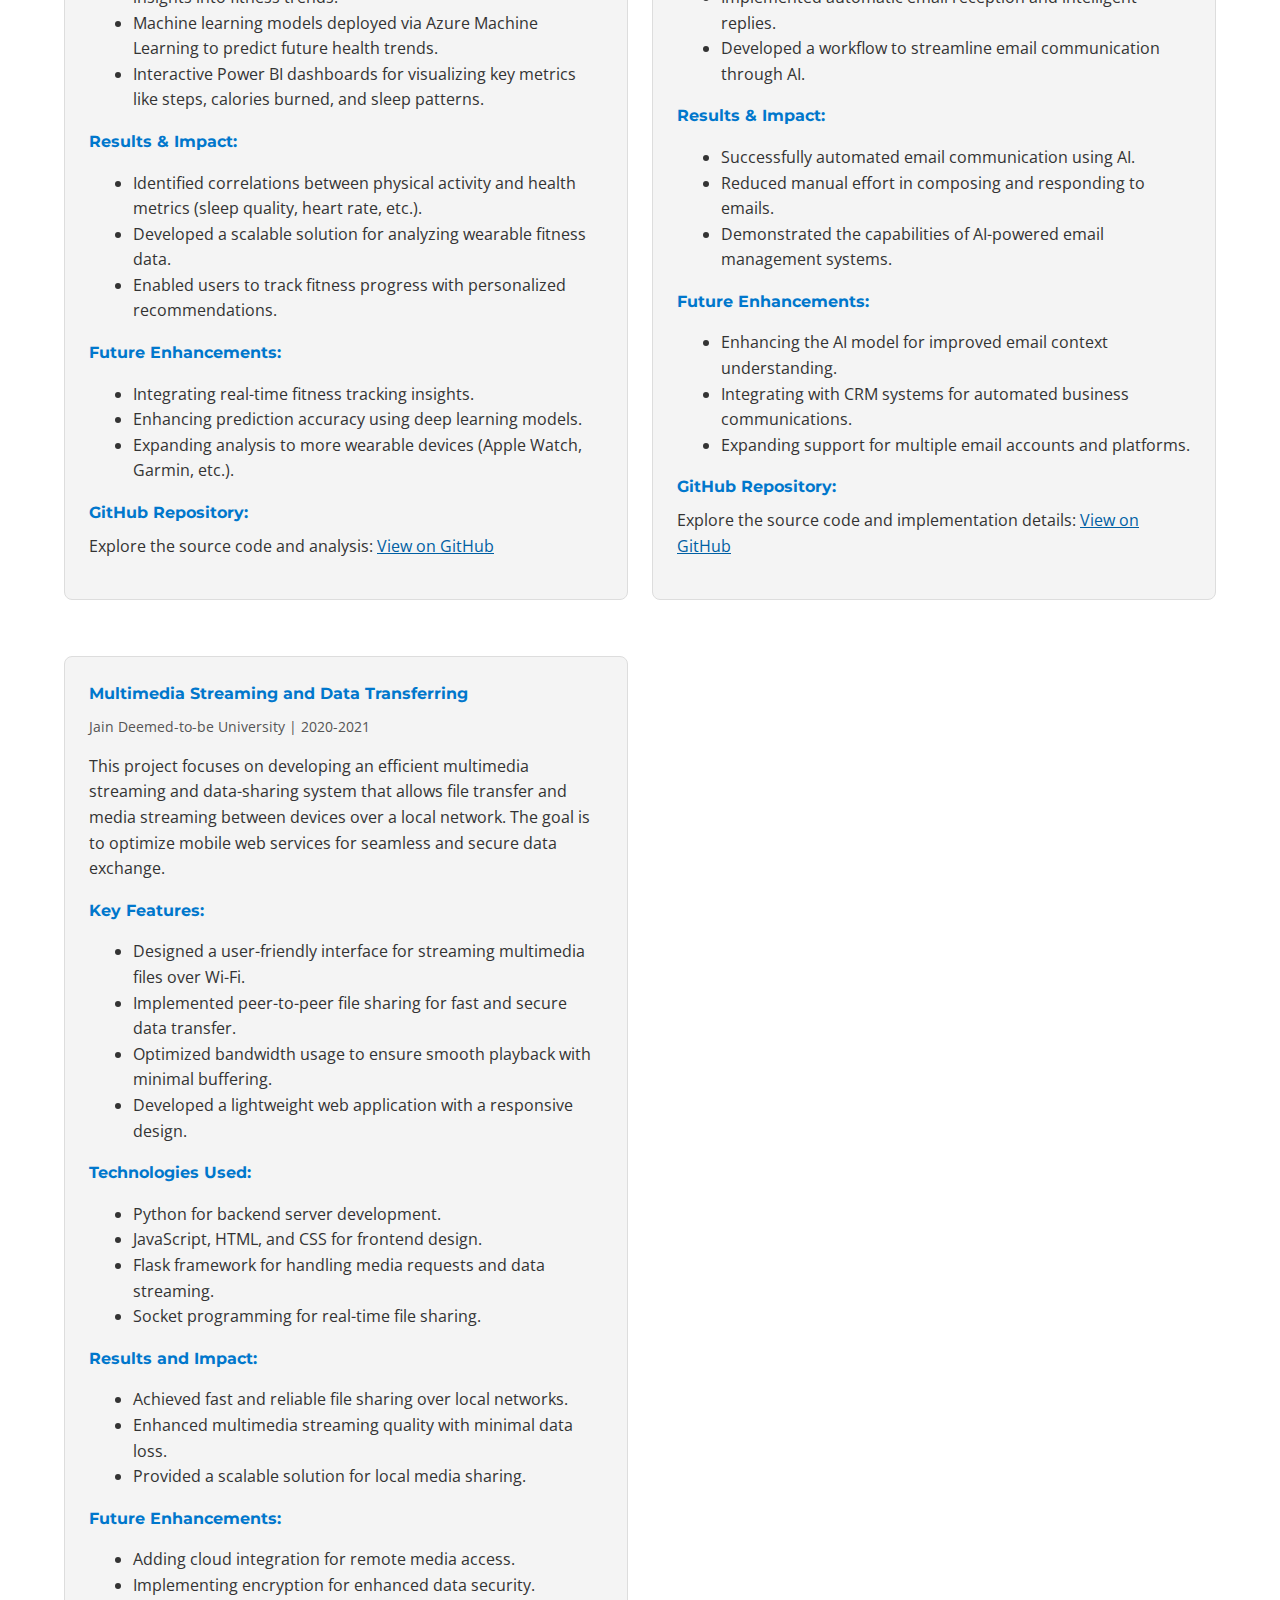
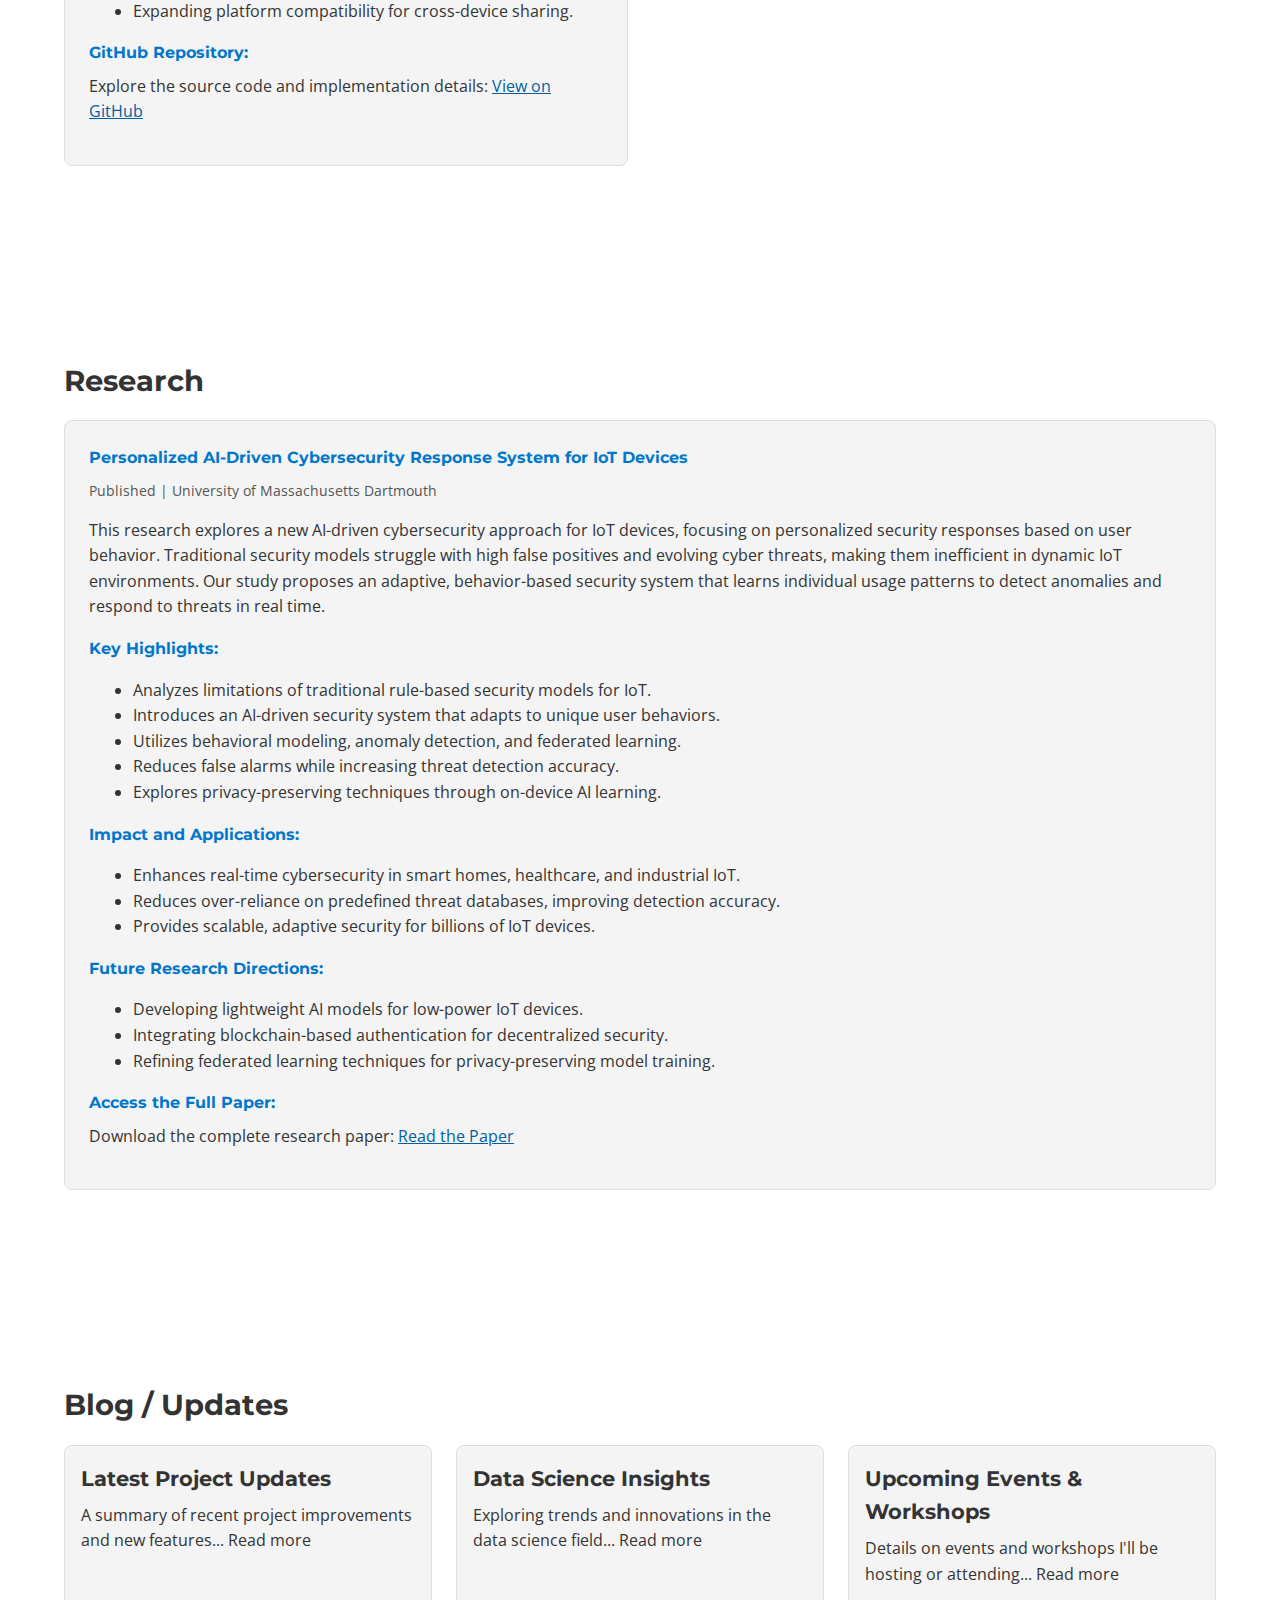
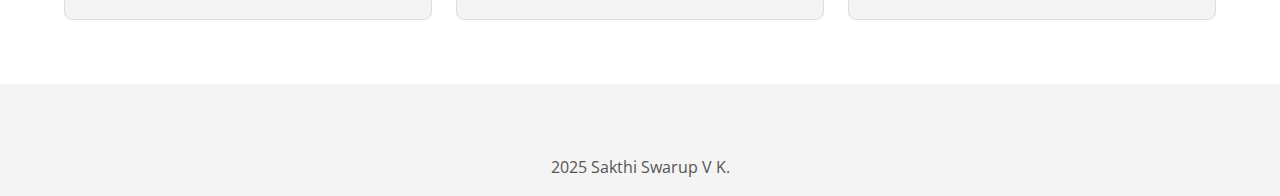
==== commit d6e88c75: "Commit" ====
--- a/index.html
+++ b/index.html
@@ -626,7 +626,7 @@
         <a href="https://www.linkedin.com/in/sakthi-swarup" target="_blank" aria-label="LinkedIn"><i class="fa-solid fa-link"></i></a>
         <a href="https://github.com/sakthiswarup18" target="_blank" aria-label="GitHub"><i class="fa-solid fa-code"></i></a>
       </div>
-      <p>&copy; 2025 Sakthi Swarup V K. All rights reserved.</p>
+      <p>2025 Sakthi Swarup V K.</p>
     </div>
   </footer>
 
